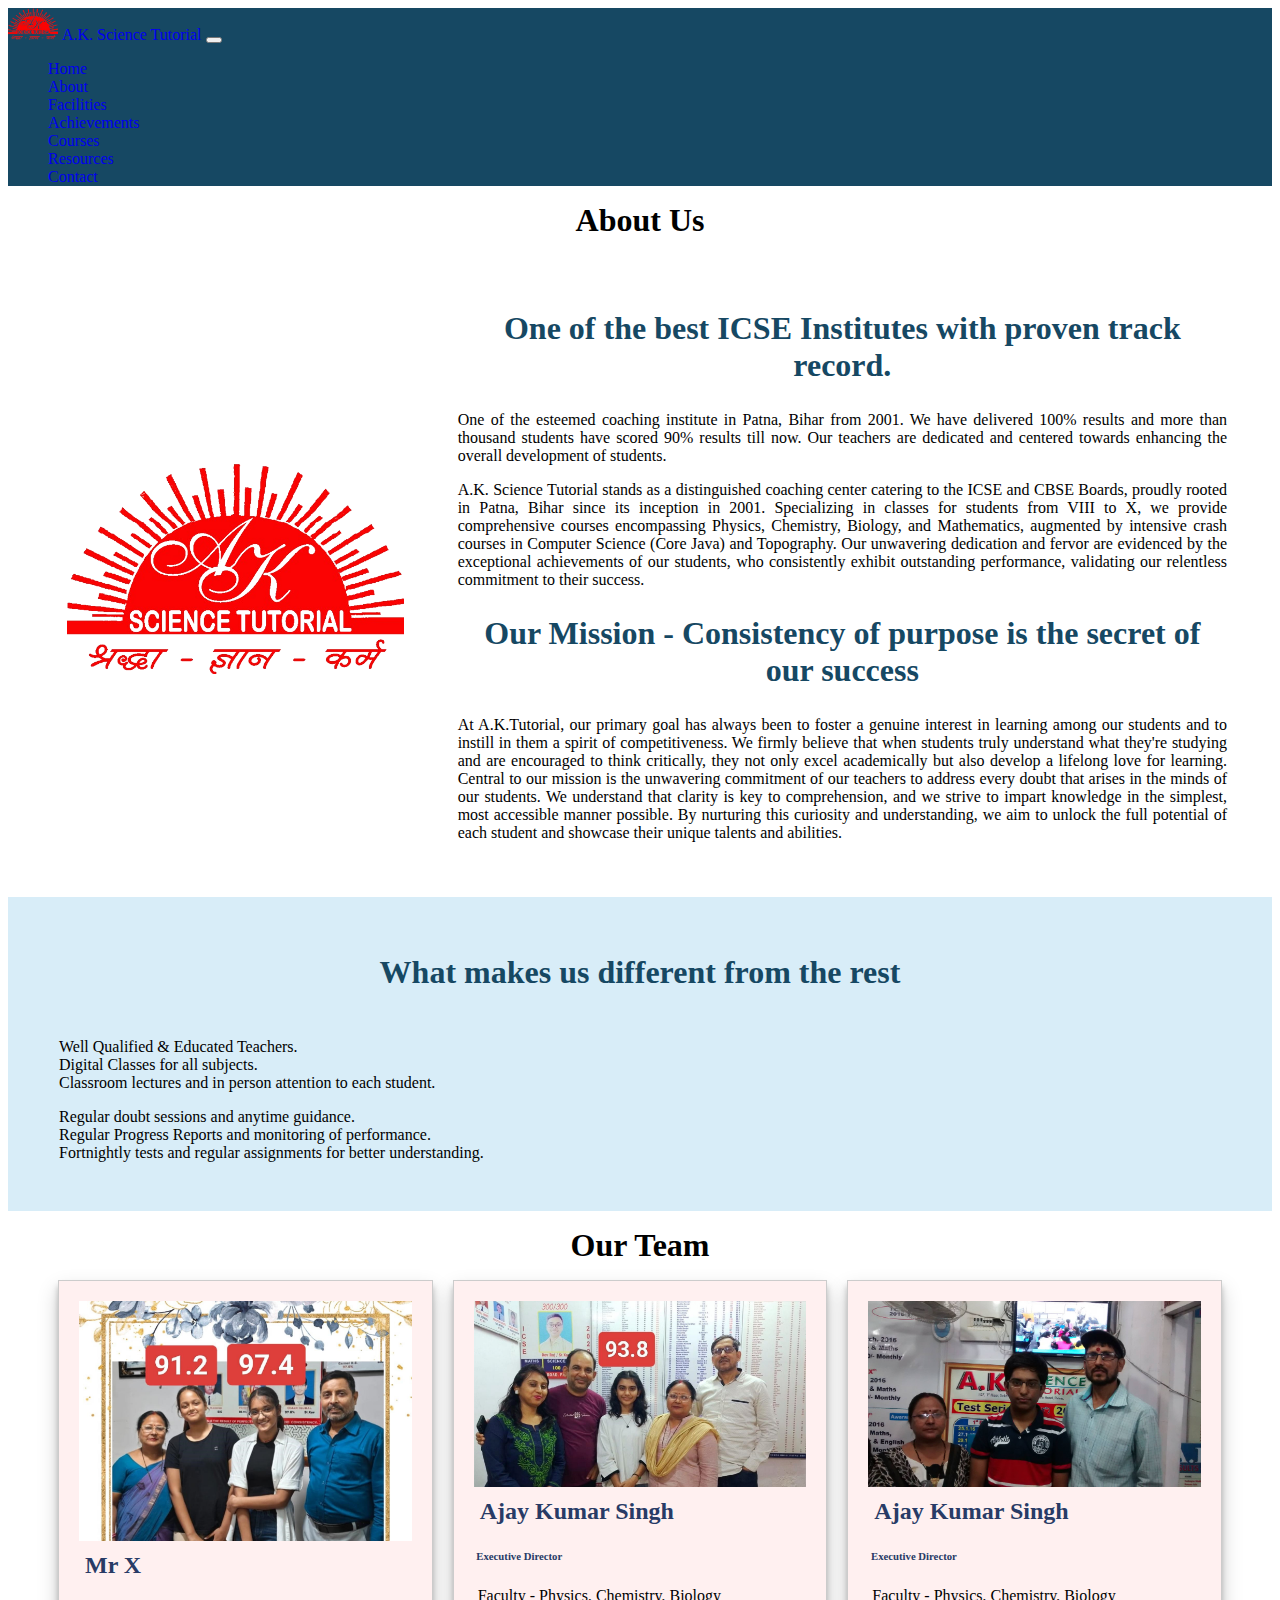
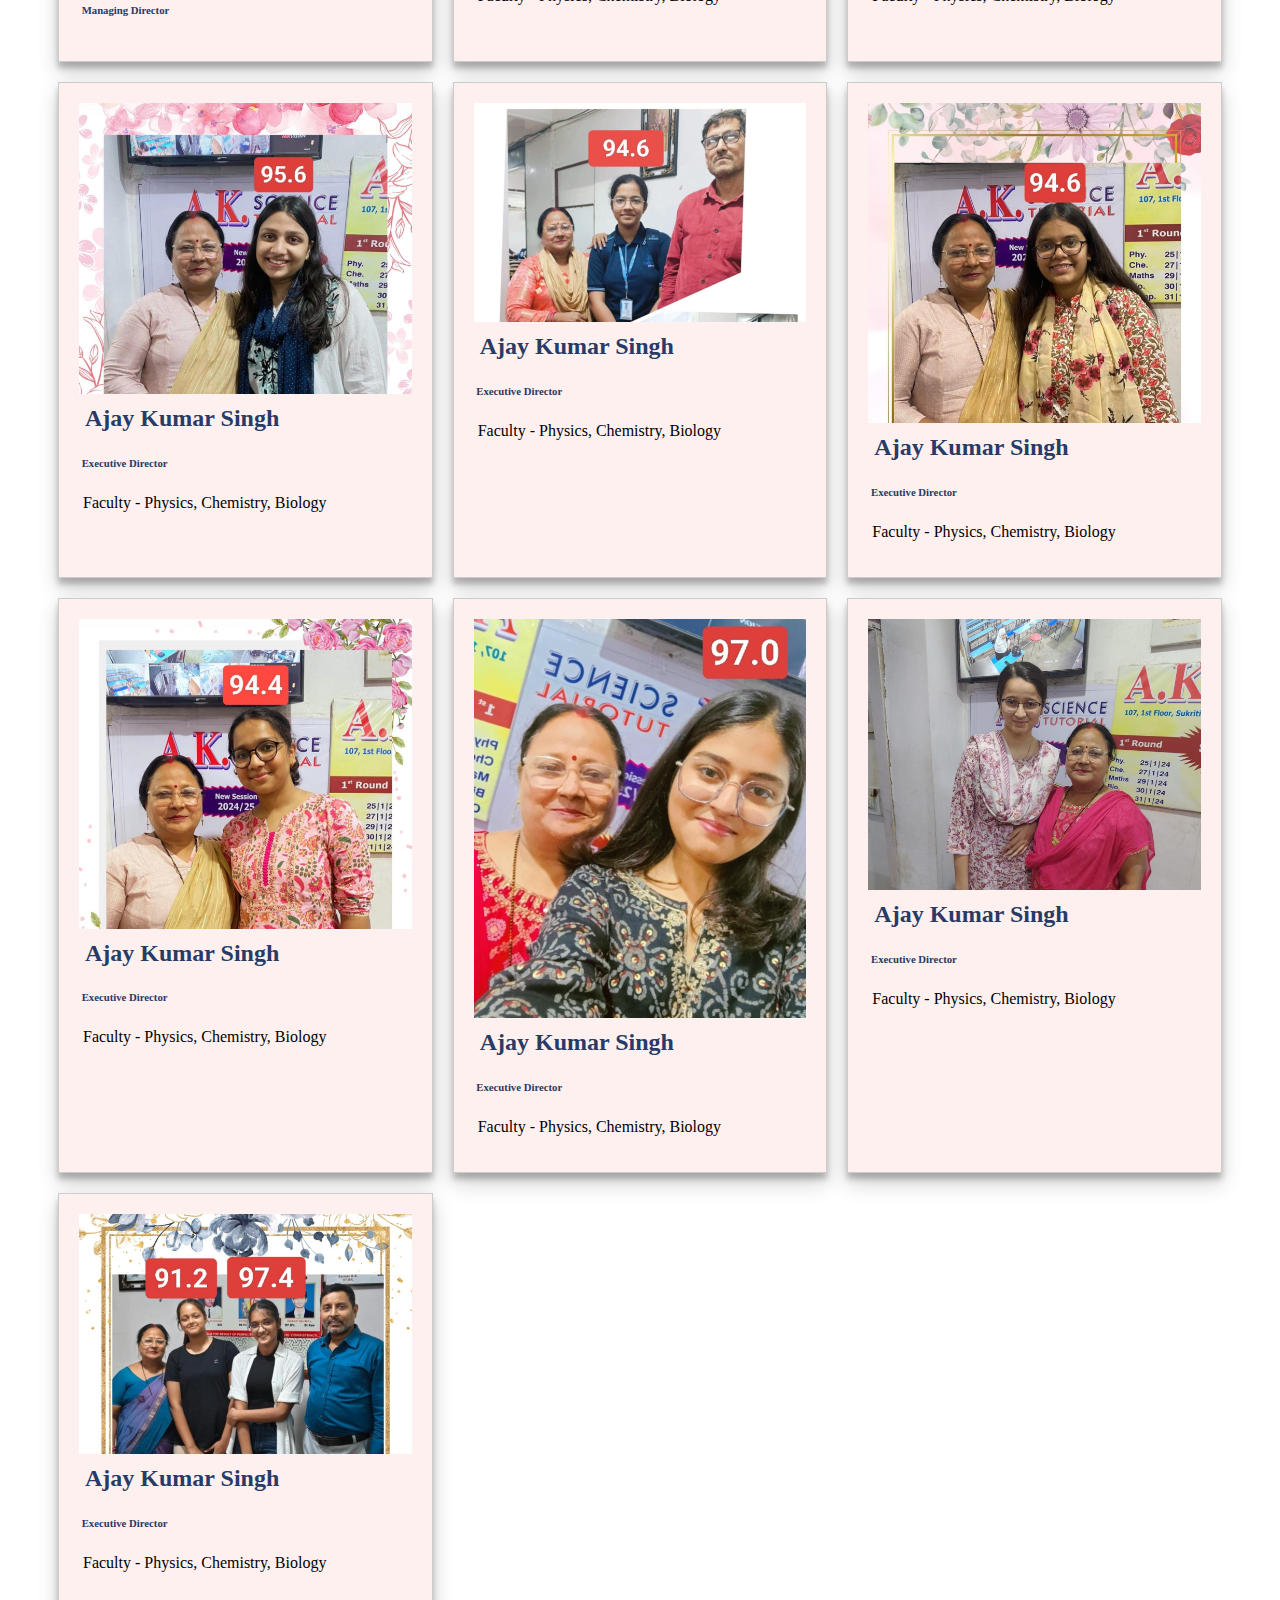
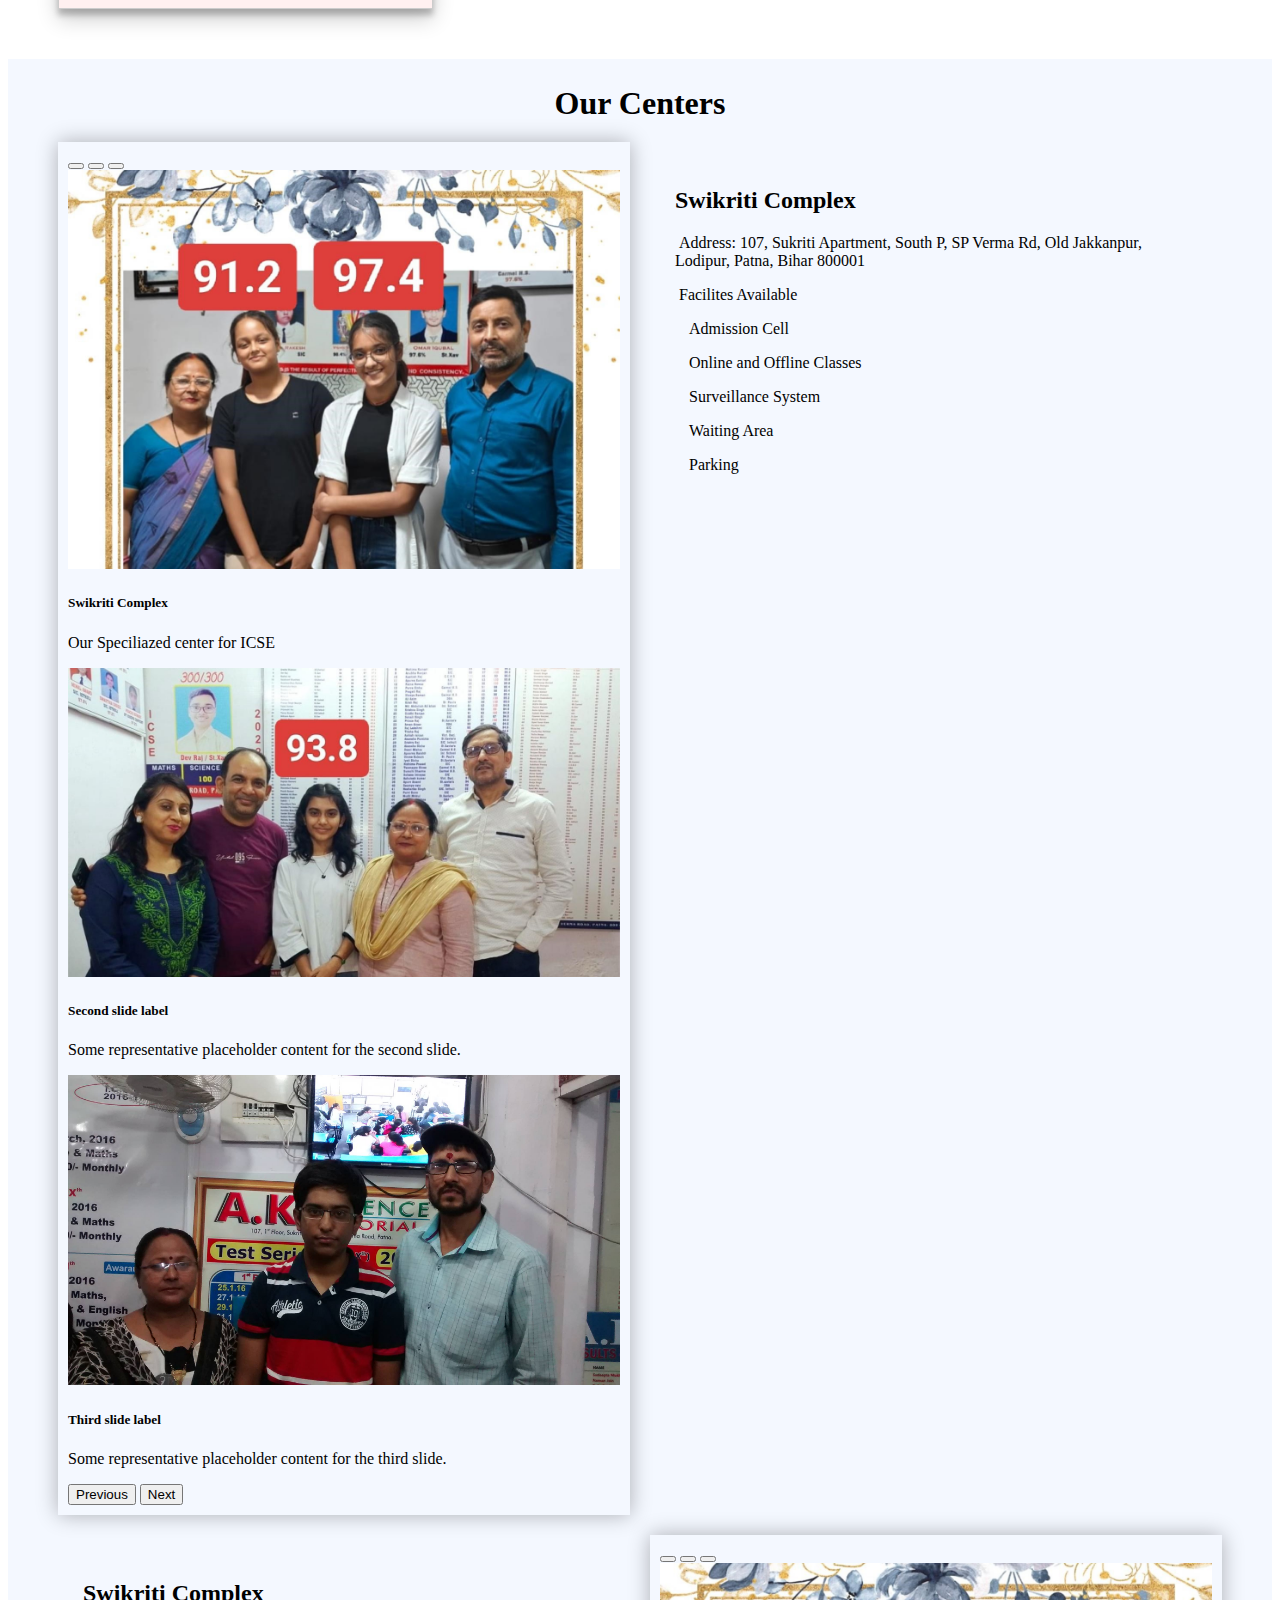
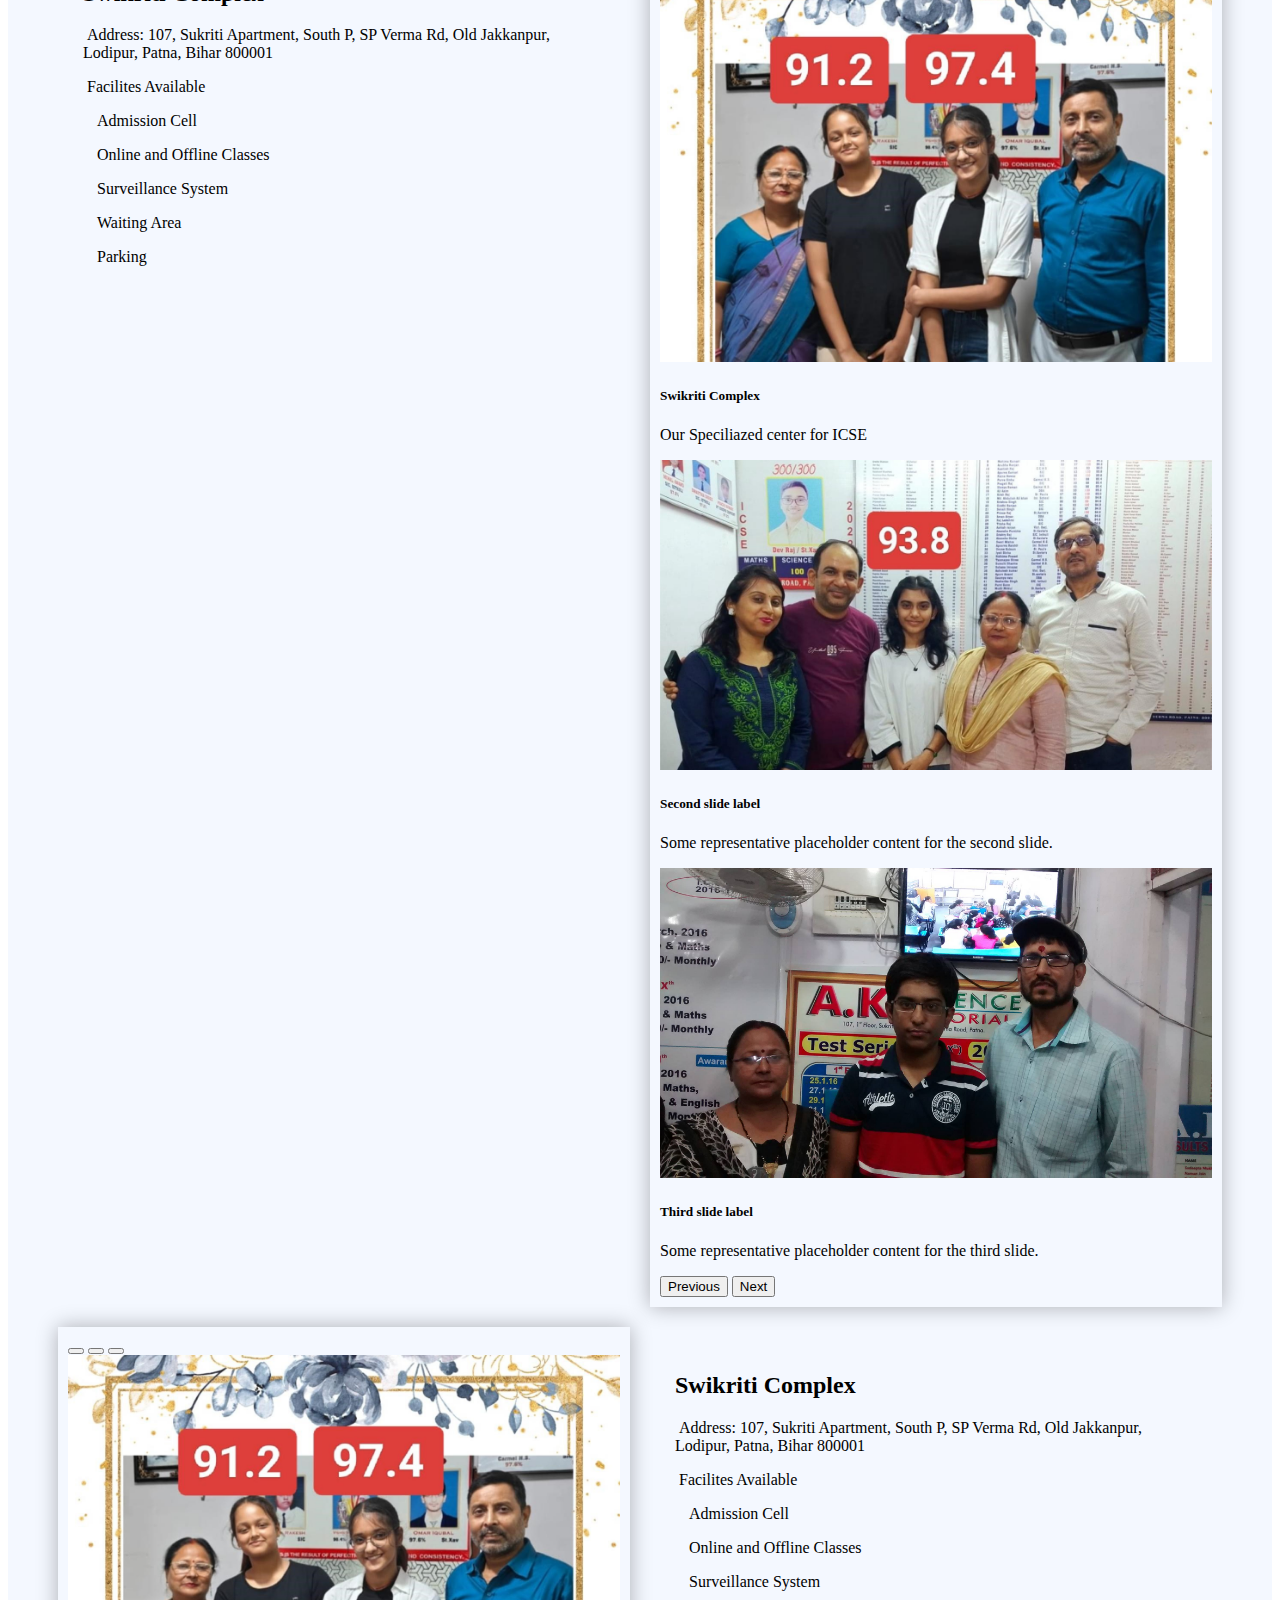
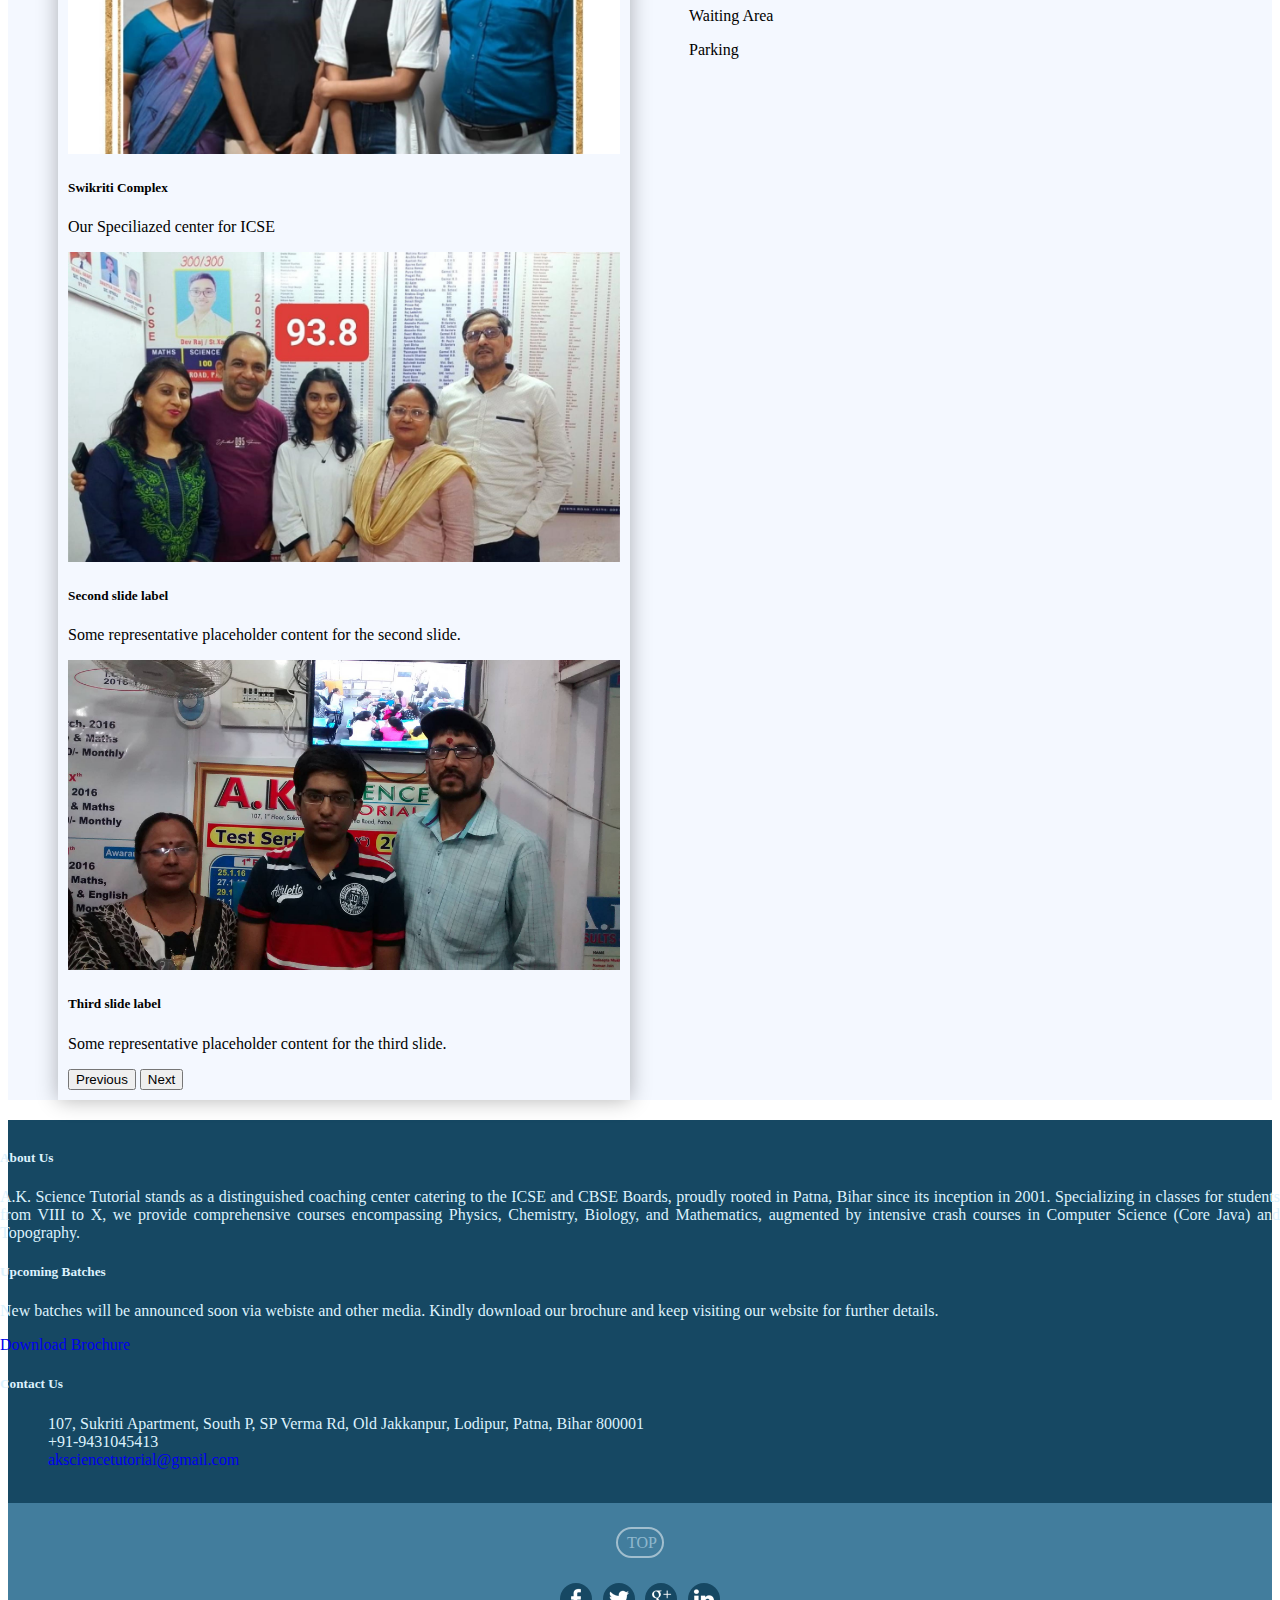
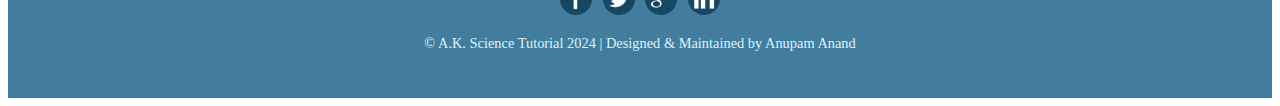
==== about.html @ b119d749 "Add files via upload" ====
<!DOCTYPE html>
<html>
<head>
	<!--css-->
    <!-- Bootstrap CSS -->
    <link href="https://cdn.jsdelivr.net/npm/bootstrap@5.0.2/dist/css/bootstrap.min.css" rel="stylesheet" integrity="sha384-EVSTQN3/azprG1Anm3QDgpJLIm9Nao0Yz1ztcQTwFspd3yD65VohhpuuCOmLASjC" crossorigin="anonymous">
    <link href="styles.css" rel="stylesheet" type="text/css" media="all" />
    <!--css-->

	<link rel="stylesheet" href="https://cdnjs.cloudflare.com/ajax/libs/font-awesome/6.5.2/css/all.min.css" integrity="sha512-SnH5WK+bZxgPHs44uWIX+LLJAJ9/2PkPKZ5QiAj6Ta86w+fsb2TkcmfRyVX3pBnMFcV7oQPJkl9QevSCWr3W6A==" crossorigin="anonymous" referrerpolicy="no-referrer" />

    <!--googlefonts-->
    <link href="https://fonts.googleapis.com/css?family=Montserrat|Raleway" rel="stylesheet"/>
    <!--googlefonts-->

    <script src="jquery.min.js"></script>

</head>
<body>

	<!--Navbar-->
	<nav class="navbar navbar-expand-xl navbar-dark bg-custom">
        <div class="container">
            <a class="navbar-brand fs-2 fw-bold" href="#"><span><img src="images/bg-ak.png" width="50" height="60"/>&nbsp;</span>A.K. Science Tutorial</a>
            <button class="navbar-toggler" type="button" data-bs-toggle="collapse" data-bs-target="#navbarDark" aria-controls="navbarDark" aria-expanded="false" aria-label="Toggle navigation">
            <span class="navbar-toggler-icon"></span>
            </button>
            <div class="collapse navbar-collapse show" id="navbarDark">
            <ul class="navbar-nav me-auto mb-2 mb-xl-0 fs-5 ms-auto p-2 text-center">
                <li class="nav-item me-3">
                <a class="nav-link" aria-current="page" href="#">Home</a>
                </li>
                <li class="nav-item me-3">
                <a class="nav-link active" href="about.html">About</a>
                </li>
                <li class="nav-item me-3">
                <a class="nav-link" href="facilities.html">Facilities</a>
                </li>
                <li class="nav-item me-3">
                <a class="nav-link" href="achievements.html">Achievements</a>
                </li>
                <li class="nav-item me-3">
                <a class="nav-link" href="courses.html">Courses</a>
                </li>
                <li class="nav-item me-3">
                <a class="nav-link" href="resources.html">Resources</a>
                </li>
                <li class="nav-item me-3">
                <a class="nav-link" href="contact.html">Contact</a>
                </li>
            </ul>
            </div>
        </div>
    </nav>
<!--Navbar-->

<!-- About Us page -->

<!-- Page Title -->

<h1 class="page-title">About Us</h1>
<div class="container">
    <div class="about-container">
        <div class="image-carousel">
            <!-- Image carousel content goes here -->
            <img class="carousel-img" src="images/bg-ak.png" alt="Carousel Image">
        </div>
        <div class="about-content">
            <!-- Content goes here -->
            <center><h2 class="about-content-head">One of the best ICSE Institutes with proven track record.</h2></center>
            <justify><p class="text-intent">One of the esteemed coaching institute in Patna, Bihar from 2001. We have delivered 100% results and more than thousand students have scored 90% results till now. Our teachers are dedicated and centered towards enhancing the overall development of students.</p></justify>
            <justify><p class="text-intent">A.K. Science Tutorial stands as a distinguished coaching center catering to the ICSE and CBSE Boards, proudly rooted in Patna, Bihar since its inception in 2001. Specializing in classes for students from VIII to X, we provide comprehensive courses encompassing Physics, Chemistry, Biology, and Mathematics, augmented by intensive crash courses in Computer Science (Core Java) and Topography. Our unwavering dedication and fervor are evidenced by the exceptional achievements of our students, who consistently exhibit outstanding performance, validating our relentless commitment to their success.</p></justify>
            <center><h2 class="about-content-head">Our Mission - Consistency of purpose is the secret of our success</h2></center>
            <justify><p class="text-intent">At A.K.Tutorial, our primary goal has always been to foster a genuine interest in learning among our students and to instill in them a spirit of competitiveness. We firmly believe that when students truly understand what they're studying and are encouraged to think critically, they not only excel academically but also develop a lifelong love for learning. Central to our mission is the unwavering commitment of our teachers to address every doubt that arises in the minds of our students. We understand that clarity is key to comprehension, and we strive to impart knowledge in the simplest, most accessible manner possible. By nurturing this curiosity and understanding, we aim to unlock the full potential of each student and showcase their unique talents and abilities.</p></justify>
        </div>
    </div>
	<div class="clearfix"></div>
</div>

<div class="about-grids">
    <div class="about-grid"><h4 align="center">What makes us different from the rest</h4></div>
    <div class="row">
        <div class="col-md-6 about-grid"> 
			<ul class="grid-part">
				<li><i class="fa-solid fa-thumbs-up"></i> &nbsp;Well Qualified & Educated Teachers.</li>
				<li><i class="fa-solid fa-thumbs-up"></i> &nbsp;Digital Classes for all subjects.</li>
				<li><i class="fa-solid fa-thumbs-up"></i> &nbsp;Classroom lectures and in person attention to each student.</li>
			</ul>
		</div>
        <div class="col-md-6 about-grid">
			<ul class="grid-part">
                <li><i class="fa-solid fa-thumbs-up"></i> &nbsp;Regular doubt sessions and anytime guidance.</li>
                <li><i class="fa-solid fa-thumbs-up"></i> &nbsp;Regular Progress Reports and monitoring of performance.</li>
                <li><i class="fa-solid fa-thumbs-up"></i> &nbsp;Fortnightly tests and regular assignments for better understanding.</li>
		    </ul>
		</div>
    </div>
</div>

<!-- Faculties -->
<div class="faculty-section">
<h1 class="page-title">Our Team</h1>
<div class="fac-grid-container">
    <div class="fac-grid-item">
        <img class="fac-img" src="images/img1.jpeg" alt="Image 1">
        <h2> <i class="fa-solid fa-user"></i> &nbsp;Mr X</h2>
        <h6><i class="fa-regular fa-pen-to-square"></i> &nbsp;Managing Director</h6>
    </div>
    <div class="fac-grid-item">
        <img class="fac-img" src="images//img2.jpeg" alt="Image 2">
        <h2><i class="fa-solid fa-user"></i> &nbsp;Ajay Kumar Singh</h2>
        <h6><i class="fa-regular fa-pen-to-square"></i> &nbsp;Executive Director</h6>
        <p><i class="fa-solid fa-pen-nib"></i> &nbsp;Faculty - Physics, Chemistry, Biology</p>
    </div>
    <div class="fac-grid-item">
        <img class="fac-img" src="images//img3.jpg" alt="Image 2">
        <h2><i class="fa-solid fa-user"></i> &nbsp;Ajay Kumar Singh</h2>
        <h6><i class="fa-regular fa-pen-to-square"></i> &nbsp;Executive Director</h6>
        <p><i class="fa-solid fa-pen-nib"></i> &nbsp;Faculty - Physics, Chemistry, Biology</p>
    </div>
    <div class="fac-grid-item">
        <img class="fac-img" src="images//img4.jpeg" alt="Image 2">
        <h2><i class="fa-solid fa-user"></i> &nbsp;Ajay Kumar Singh</h2>
        <h6><i class="fa-regular fa-pen-to-square"></i> &nbsp;Executive Director</h6>
        <p><i class="fa-solid fa-pen-nib"></i> &nbsp;Faculty - Physics, Chemistry, Biology</p>
    </div>
    <div class="fac-grid-item">
        <img class="fac-img" src="images//img5.jpeg" alt="Image 2">
        <h2><i class="fa-solid fa-user"></i> &nbsp;Ajay Kumar Singh</h2>
        <h6><i class="fa-regular fa-pen-to-square"></i> &nbsp;Executive Director</h6>
        <p><i class="fa-solid fa-pen-nib"></i> &nbsp;Faculty - Physics, Chemistry, Biology</p>
    </div>
    <div class="fac-grid-item">
        <img class="fac-img" src="images//img6.jpeg" alt="Image 2">
        <h2><i class="fa-solid fa-user"></i> &nbsp;Ajay Kumar Singh</h2>
        <h6><i class="fa-regular fa-pen-to-square"></i> &nbsp;Executive Director</h6>
        <p><i class="fa-solid fa-pen-nib"></i> &nbsp;Faculty - Physics, Chemistry, Biology</p>
    </div>
    <div class="fac-grid-item">
        <img class="fac-img" src="images//img7.jpeg" alt="Image 2">
        <h2><i class="fa-solid fa-user"></i> &nbsp;Ajay Kumar Singh</h2>
        <h6><i class="fa-regular fa-pen-to-square"></i> &nbsp;Executive Director</h6>
        <p><i class="fa-solid fa-pen-nib"></i> &nbsp;Faculty - Physics, Chemistry, Biology</p>
    </div>
    <div class="fac-grid-item">
        <img class="fac-img" src="images//img8.jpeg" alt="Image 2">
        <h2><i class="fa-solid fa-user"></i> &nbsp;Ajay Kumar Singh</h2>
        <h6><i class="fa-regular fa-pen-to-square"></i> &nbsp;Executive Director</h6>
        <p><i class="fa-solid fa-pen-nib"></i> &nbsp;Faculty - Physics, Chemistry, Biology</p>
    </div>
    <div class="fac-grid-item">
        <img class="fac-img" src="images//img9.jpeg" alt="Image 2">
        <h2><i class="fa-solid fa-user"></i> &nbsp;Ajay Kumar Singh</h2>
        <h6><i class="fa-regular fa-pen-to-square"></i> &nbsp;Executive Director</h6>
        <p><i class="fa-solid fa-pen-nib"></i> &nbsp;Faculty - Physics, Chemistry, Biology</p>
    </div>
    <div class="fac-grid-item">
        <img class="fac-img" src="images//img1.jpeg" alt="Image 2">
        <h2><i class="fa-solid fa-user"></i> &nbsp;Ajay Kumar Singh</h2>
        <h6><i class="fa-regular fa-pen-to-square"></i> &nbsp;Executive Director</h6>
        <p><i class="fa-solid fa-pen-nib"></i> &nbsp;Faculty - Physics, Chemistry, Biology</p>
    </div>
</div>
</div>

<!-- Centers -->

<div class="centers-section">
    <h1 class="page-title">Our Centers</h1>
    <div class="centers-grid-container">
        <div class="left-side">
            <div id="carouselExampleCaptions" class="carousel slide" data-bs-ride="carousel">
                <div class="carousel-indicators">
                    <button type="button" data-bs-target="#carouselExampleCaptions" data-bs-slide-to="0" class="active" aria-current="true" aria-label="Slide 1"></button>
                    <button type="button" data-bs-target="#carouselExampleCaptions" data-bs-slide-to="1" aria-label="Slide 2"></button>
                    <button type="button" data-bs-target="#carouselExampleCaptions" data-bs-slide-to="2" aria-label="Slide 3"></button>
                </div>
                <div class="carousel-inner">
                    <div class="carousel-item active">
                    <img src="images/img1.jpeg" class="d-block w-100" alt="...">
                    <div class="carousel-caption d-none d-md-block">
                        <h5>Swikriti Complex</h5>
                        <p>Our Speciliazed center for ICSE</p>
                    </div>
                    </div>
                    <div class="carousel-item">
                    <img src="images/img2.jpeg" class="d-block w-100" alt="...">
                    <div class="carousel-caption d-none d-md-block">
                        <h5>Second slide label</h5>
                        <p>Some representative placeholder content for the second slide.</p>
                    </div>
                    </div>
                    <div class="carousel-item">
                    <img src="images/img3.jpg" class="d-block w-100" alt="...">
                    <div class="carousel-caption d-none d-md-block">
                        <h5>Third slide label</h5>
                        <p>Some representative placeholder content for the third slide.</p>
                    </div>
                    </div>
                </div>
                <button class="carousel-control-prev" type="button" data-bs-target="#carouselExampleCaptions" data-bs-slide="prev">
                    <span class="carousel-control-prev-icon" aria-hidden="true"></span>
                    <span class="visually-hidden">Previous</span>
                </button>
                <button class="carousel-control-next" type="button" data-bs-target="#carouselExampleCaptions" data-bs-slide="next">
                    <span class="carousel-control-next-icon" aria-hidden="true"></span>
                    <span class="visually-hidden">Next</span>
                </button>
                </div>
        </div>
        <div class="right-side">
            <!-- Text content goes here -->
            <h2>Swikriti Complex</h2>
            <p><i class="fa-solid fa-address-book"></i> &nbsp;Address: 107, Sukriti Apartment, South P, SP Verma Rd, Old Jakkanpur, Lodipur, Patna, Bihar 800001</p>
            <p><i class="fa-solid fa-list"></i> &nbsp;Facilites Available</p>
            <div class="center-fac">
                <p> <i class="fa-solid fa-plus"></i> &nbsp;Admission Cell</p>
                <p> <i class="fa-solid fa-plus"></i> &nbsp;Online and Offline Classes</p>
                <p> <i class="fa-solid fa-plus"></i> &nbsp;Surveillance System</p>
                <p> <i class="fa-solid fa-plus"></i> &nbsp;Waiting Area</p>
                <p> <i class="fa-solid fa-plus"></i> &nbsp;Parking</p>
            </div>
        </div>
    </div>

    <div class="centers-grid-container">
        
        <div class="right-side">
            <!-- Text content goes here -->
            <h2>Swikriti Complex</h2>
            <p><i class="fa-solid fa-address-book"></i> &nbsp;Address: 107, Sukriti Apartment, South P, SP Verma Rd, Old Jakkanpur, Lodipur, Patna, Bihar 800001</p>
            <p><i class="fa-solid fa-list"></i> &nbsp;Facilites Available</p>
            <div class="center-fac">
                <p> <i class="fa-solid fa-plus"></i> &nbsp;Admission Cell</p>
                <p> <i class="fa-solid fa-plus"></i> &nbsp;Online and Offline Classes</p>
                <p> <i class="fa-solid fa-plus"></i> &nbsp;Surveillance System</p>
                <p> <i class="fa-solid fa-plus"></i> &nbsp;Waiting Area</p>
                <p> <i class="fa-solid fa-plus"></i> &nbsp;Parking</p>
            </div>
        </div>
        <div class="left-side">
            <div id="carouselExampleCaptions" class="carousel slide" data-bs-ride="carousel">
                <div class="carousel-indicators">
                    <button type="button" data-bs-target="#carouselExampleCaptions" data-bs-slide-to="0" class="active" aria-current="true" aria-label="Slide 1"></button>
                    <button type="button" data-bs-target="#carouselExampleCaptions" data-bs-slide-to="1" aria-label="Slide 2"></button>
                    <button type="button" data-bs-target="#carouselExampleCaptions" data-bs-slide-to="2" aria-label="Slide 3"></button>
                </div>
                <div class="carousel-inner">
                    <div class="carousel-item active">
                    <img src="images/img1.jpeg" class="d-block w-100" alt="...">
                    <div class="carousel-caption d-none d-md-block">
                        <h5>Swikriti Complex</h5>
                        <p>Our Speciliazed center for ICSE</p>
                    </div>
                    </div>
                    <div class="carousel-item">
                    <img src="images/img2.jpeg" class="d-block w-100" alt="...">
                    <div class="carousel-caption d-none d-md-block">
                        <h5>Second slide label</h5>
                        <p>Some representative placeholder content for the second slide.</p>
                    </div>
                    </div>
                    <div class="carousel-item">
                    <img src="images/img3.jpg" class="d-block w-100" alt="...">
                    <div class="carousel-caption d-none d-md-block">
                        <h5>Third slide label</h5>
                        <p>Some representative placeholder content for the third slide.</p>
                    </div>
                    </div>
                </div>
                <button class="carousel-control-prev" type="button" data-bs-target="#carouselExampleCaptions" data-bs-slide="prev">
                    <span class="carousel-control-prev-icon" aria-hidden="true"></span>
                    <span class="visually-hidden">Previous</span>
                </button>
                <button class="carousel-control-next" type="button" data-bs-target="#carouselExampleCaptions" data-bs-slide="next">
                    <span class="carousel-control-next-icon" aria-hidden="true"></span>
                    <span class="visually-hidden">Next</span>
                </button>
                </div>
        </div>
        
    </div>

    <div class="centers-grid-container">
        <div class="left-side">
            <div id="carouselExampleCaptions" class="carousel slide" data-bs-ride="carousel">
                <div class="carousel-indicators">
                    <button type="button" data-bs-target="#carouselExampleCaptions" data-bs-slide-to="0" class="active" aria-current="true" aria-label="Slide 1"></button>
                    <button type="button" data-bs-target="#carouselExampleCaptions" data-bs-slide-to="1" aria-label="Slide 2"></button>
                    <button type="button" data-bs-target="#carouselExampleCaptions" data-bs-slide-to="2" aria-label="Slide 3"></button>
                </div>
                <div class="carousel-inner">
                    <div class="carousel-item active">
                    <img src="images/img1.jpeg" class="d-block w-100" alt="...">
                    <div class="carousel-caption d-none d-md-block">
                        <h5>Swikriti Complex</h5>
                        <p>Our Speciliazed center for ICSE</p>
                    </div>
                    </div>
                    <div class="carousel-item">
                    <img src="images/img2.jpeg" class="d-block w-100" alt="...">
                    <div class="carousel-caption d-none d-md-block">
                        <h5>Second slide label</h5>
                        <p>Some representative placeholder content for the second slide.</p>
                    </div>
                    </div>
                    <div class="carousel-item">
                    <img src="images/img3.jpg" class="d-block w-100" alt="...">
                    <div class="carousel-caption d-none d-md-block">
                        <h5>Third slide label</h5>
                        <p>Some representative placeholder content for the third slide.</p>
                    </div>
                    </div>
                </div>
                <button class="carousel-control-prev" type="button" data-bs-target="#carouselExampleCaptions" data-bs-slide="prev">
                    <span class="carousel-control-prev-icon" aria-hidden="true"></span>
                    <span class="visually-hidden">Previous</span>
                </button>
                <button class="carousel-control-next" type="button" data-bs-target="#carouselExampleCaptions" data-bs-slide="next">
                    <span class="carousel-control-next-icon" aria-hidden="true"></span>
                    <span class="visually-hidden">Next</span>
                </button>
                </div>
        </div>
        <div class="right-side">
            <!-- Text content goes here -->
            <h2>Swikriti Complex</h2>
            <p><i class="fa-solid fa-address-book"></i> &nbsp;Address: 107, Sukriti Apartment, South P, SP Verma Rd, Old Jakkanpur, Lodipur, Patna, Bihar 800001</p>
            <p><i class="fa-solid fa-list"></i> &nbsp;Facilites Available</p>
            <div class="center-fac">
                <p> <i class="fa-solid fa-plus"></i> &nbsp;Admission Cell</p>
                <p> <i class="fa-solid fa-plus"></i> &nbsp;Online and Offline Classes</p>
                <p> <i class="fa-solid fa-plus"></i> &nbsp;Surveillance System</p>
                <p> <i class="fa-solid fa-plus"></i> &nbsp;Waiting Area</p>
                <p> <i class="fa-solid fa-plus"></i> &nbsp;Parking</p>
            </div>
        </div>
    </div>
</div>






 <!-- Footer -->
    <footer class="bg-body-tertiary text-center text-lg-start text-white bg-custom">
        <!-- Grid container -->
        <div class="footer-section">
            <div class="container p-4">
                <!--Grid row-->
                <div class="row">
                    <!--Grid column-->
                    <div class="col-lg-4 col-md-4 mb-4 mb-md-0">
                        <h5 class="text-uppercase">About Us</h5>
                        <p align="justify"><span>A.K. Science Tutorial stands as a distinguished coaching center
                                catering to the ICSE and CBSE Boards, proudly rooted in Patna, Bihar since its inception
                                in 2001. Specializing in classes for students from VIII to X, we provide comprehensive
                                courses encompassing Physics, Chemistry, Biology, and Mathematics, augmented by
                                intensive crash courses in Computer Science (Core Java) and Topography. </span></p>
                    </div>

                    <div class="col-lg-4 col-md-4 mb-4 mb-md-0">
                        <h5 class="text-uppercase">Upcoming Batches</h5>
                        <p align="justify">New batches will be announced soon via webiste and other media. Kindly
                            download our brochure and keep visiting our website for further details. </p>
                        <a href="#">Download Brochure</a>
                    </div>

                    <div class="col-lg-4 col-md-4 mb-4 mb-md-0">
                        <h5 class="text-uppercase">Contact Us</h5>
                        <ul align="left">
                            <li align="left"><i class="fa-solid fa-address-book"></i> &nbsp; 107, Sukriti Apartment,
                                South P, SP Verma Rd, Old Jakkanpur, Lodipur, Patna, Bihar 800001</li>
                            <li align="left"><i class="fa-solid fa-phone"></i> &nbsp; +91-9431045413</li>
                            <li align="left"><i class="fa-solid fa-envelope"></i> &nbsp; <a href="#">
                                    aksciencetutorial@gmail.com</a></li>
                        </ul>
                    </div>
                    <!--Grid column-->
                </div>
                <!--Grid row-->
            </div>
        </div>
        <!-- Grid container -->

        <!-- Copyright -->
        <div class="copy-section">
            <div class="">
                <div class="iconup"><a href="#top"><i class="fa-solid fa-chevron-up"></i> &nbsp;TOP</a></div>
                <div class="social-icons">
                    <a href="https://www.facebook.com" target='_blank'><i class="icon1"></i></a>
                    <a href="https://twitter.com" target="_blank"><i class="icon2"></i></a>
                    <a href="https://plus.google.com" target="_blank"><i class="icon3"></i></a>
                    <a href="https://www.linkedin.com" target="_blank"><i class="icon4"></i></a>
                </div>
                <div class="copy">
                    <p>&copy; A.K. Science Tutorial 2024 | Designed & Maintained by Anupam Anand</a></p>
                </div>
            </div>
        </div>
        <!-- Copyright -->
    </footer>
    <!-- Footer -->

    <script src="https://cdn.jsdelivr.net/npm/bootstrap@5.0.2/dist/js/bootstrap.bundle.min.js"
        integrity="sha384-MrcW6ZMFYlzcLA8Nl+NtUVF0sA7MsXsP1UyJoMp4YLEuNSfAP+JcXn/tWtIaxVXM"
        crossorigin="anonymous"></script>
</body>
</html>
---- styles.css ----
.body{
    font-family: 'Montserrat', 'sans-serif'
}

.bg-custom{
    background-color: #164863 !important;
}

.contact-info ul li a {
    font-size: 1em;
    color: #777;
}

.page-title{
    margin: 0.5em;
    text-align: center;
}

.contact-info{
    padding: 10px 10px;
}

 h4.page-title
{
     font-size: 3.2em;
 }

 .contact-row{
    background-color: #9BBEC8;
    border-radius: 5px;
    color:#5e5555;
 }

li{
list-style-type:none;
}

a{
    text-decoration: none;
    cursor: pointer;
}

.footer-section{
    color:#DDF2FD;
}

.social-icons {
    margin-bottom: 1em;
}

.social-icons a i {
    width: 32px;
    height: 32px;
    background: #164863 url(../images/img-sprite.png) no-repeat 0px 0px;
    display: inline-block;
    margin: 0 0.2em;
    transition: 0.5s all;
    -webkit-transition: 0.5s all;
    -moz-transition: 0.5s all;
    -o-transition: 0.5s all;
    -ms-transition: 0.5s all;
    border-radius: 20px;
}

.social-icons i.icon1:hover {
    background: #ee6e73 url(../images/img-sprite.png) no-repeat 0px 0px;
    transform: rotateY(360deg);
}

.social-icons i.icon1 {
    background-position: 0px 0px;
}

.social-icons i.icon2 {
    background-position: -32px 0px;
}

.social-icons i.icon2:hover {
    background: #ee6e73 url(../images/img-sprite.png) no-repeat -32px 0px;
    transform: rotateY(360deg);
}

.social-icons i.icon3 {
    background-position: -64px 0px;
}

.social-icons i.icon3:hover {
    background: #ee6e73 url(../images/img-sprite.png) no-repeat -64px 0px;
    transform: rotateY(360deg);
}

.social-icons i.icon4 {
    background-position: -96px 0px;
}

.social-icons i.icon4:hover {
    background: #ee6e73 url(../images/img-sprite.png) no-repeat -96px 0px;
    transform: rotateY(360deg);
}

.iconup {
    text-align: center;
}

.iconup a {
    width: 50px;
    height: 50px;
    padding: 5px;
    font-size: 1em;
    border: 2px solid #fff;
    line-height: 80px;
    border-radius: 50px;
    color: #fff;
    opacity: 0.5;
}

.iconup a:hover {
    color: #fff;
    opacity: 1.0;
}

.iconup i:hover {
    color: #283B66;
}
 

.copy-section {
    padding: 0 0 2em 0;
    background: #427D9D;
    text-align: center;
}

.copy-section p {
    font-size: 0.9em;
    color: #DDF2FD;
    font-weight: normal;
}

.copy-section a {
    font-size: 1em;
    color: #DDF2FD;
    font-weight: 400;
    text-transform: capitalize;
    text-decoration: none;
}

.copy-section a:hover {
    color: #ee6e73;
}

/* Resources Page Styles */

/* Style the buttons */
.resbtn {
    border: none;
    outline: none;
    padding: 12px 16px;
    background-color: white;
    cursor: pointer;
    border-radius: 5px;
}

.resbtn:hover {
    background-color: #ddd;
}

.resbtnactive {
    background-color: #666;
    color: white;
}

.row {
    margin: 10px -16px;
}

/* Add padding BETWEEN each column */
.row,
.row>.notes-column {
    padding: 8px;
}

/* Create three equal columns that floats next to each other */
.notes-column {
    float: left;
    width: 33.33%;
    display: none;
    /* Hide all elements by default */
}

/* Extra small devices (phones, 600px and down) */
@media only screen and (max-width: 600px) {
    .notes-column {
            float: left;
            width: 50%;
            display: none;
            /* Hide all elements by default */
        }
}

/* Small devices (portrait tablets and large phones, 600px and up) */
@media only screen and (min-width: 600px) {
    .notes-column {
            float: left;
            width: 50%;
            display: none;
            /* Hide all elements by default */
        }
}

/* Medium devices (landscape tablets, 768px and up) */
@media only screen and (min-width: 768px) {
    .notes-column {
            float: left;
            width: 50%;
            display: none;
            /* Hide all elements by default */
        }
}

/* Large devices (laptops/desktops, 992px and up) */
@media only screen and (min-width: 992px) {
    .notes-column {
            float: left;
            width: 25%;
            display: none;
            /* Hide all elements by default */
        }
}

/* Extra large devices (large laptops and desktops, 1200px and up) */
@media only screen and (min-width: 1200px) {
    .notes-column {
            float: left;
            width: 25%;
            display: none;
            /* Hide all elements by default */
        }
}

/* Clear floats after rows */
.row:after {
    content: "";
    display: table;
    clear: both;
}

.show {
    display: block;
}

/* Content */
.notes-content {
    background-color: #9BBEC8;
    padding: 10px;
    height: auto;
    border-radius: 5px;
    text-align: center;
}

.notes-content h4{
    color: black;
}

.notes-content p{
    text-align: justify;
    color: rgb(247, 237, 237);
}

.res-btn{
    padding: 5px;
    border-radius: 5px;
    background-color: #015d92;
    color: white;
}

.section-heading{
    margin-bottom: 0.75em;
}

div.scroll-container {
    background-color: #6697f3;
    overflow: auto;
    white-space: nowrap;
    padding: 5px;
    border-radius: 5px;
}

div.scroll-container img {
    padding: 10px;
}

/* .video-head {
    text-align: left;
    font-size: 2em;
    margin-bottom: 10px;
    color: #3B5998;
    font-weight: 600;
} */

.course-container{
    justify-content: center;
    align-items: center;
    width: 80%;
    margin-left: 3em;
    margin-right: 3em;
}

@media (min-width: 768px) {

    .course-container,
    .course-container-md,
    .course-container-sm {
        max-width: 720px;
    }
}

@media (min-width: 576px) {

    .course-container,
    .course-container-sm {
        max-width: 540px;
    }
}

.course-container
{
    width: 100%;
    padding-right: var(--bs-gutter-x, .75rem);
    padding-left: var(--bs-gutter-x, .75rem);
    margin-right: auto;
    margin-left: auto;
}

/* Large devices (laptops/desktops, 992px and up) */
@media only screen and (min-width: 992px) {
    .course-container {
        max-width: 900px;
        /* Hide all elements by default */
    }
}

/* Extra large devices (large laptops and desktops, 1200px and up) */
@media only screen and (min-width: 1200px) {
    .course-container {
        max-width: 1000px;
        /* Hide all elements by default */
    }
}

.accordion {
	background-color: #427D9D;
	border-radius: 3px;
	margin-bottom: 2px;
	color: white;
	cursor: pointer;
	padding: 10px;
	width: 100%;
	border: none;
	text-align: left;
	outline: none;
	font-size: 15px;
	transition: 0.4s;
  }
  
  .active-accordian, .accordion:hover {
	background-color: #9BBEC8;
	color: white;
  }

  .panel_accordian {
	padding: 0 5px;
	background-color: white;
	max-height: 0;
	overflow: hidden;
	transition: max-height 0.4s ease-out;
  }

  /* Acheivement Subsection */

  .diffSection {
	width: 100%;
	/*position: relative;*/
	justify-content: center;
	align-items: center;
}
.diffSection .content {
	margin: 5px;
	text-align: center;
	padding: 10px 70px;
	font-size: 1em;
    
}

/*PORTFOLIO*/
.extra {
	width: 100%;
}
.extra p {
	padding: 30px;
	padding-bottom: 90px;
	font-size: 30px;
	text-align: center;
	color: #164863;
	background-image: linear-gradient(rgba(0,0,0,0),rgba(0,0,0,0.7)),url("images/aklog.jpg");
	background-size: cover;
	background-attachment: fixed;
	font-family: cursive;
	z-index: -9;
}
.smbox {
	display: flex;
	flex-wrap: wrap;
	transform: translateY(-100px);
	justify-content: center;
}
.smbox span {
	margin: 1%;
	background: #fff;
	box-shadow: inset 0px 0px 25px rgba(0,0,0,0.2),
						0 0 40px rgba(0,0,0,0.3);
	border-radius: 10px;
	padding: 30px 50px;
	cursor: pointer;
}
.smbox span:hover {
	transform: scale(1.2);
	transition: .5s ease;
}
.smbox .data {
	font-size: 40px;
	color: #FA6146;	
}
.smbox .det {
	font-size: 20px;
	color: #164863;
	font-family: cursive;
}

/* Reviews Section */

.review {
	background: #F8F8F8;
	width: 100%;
}
.rev-container {
	padding: 10px 10%;
	display: flex;
	flex-wrap: wrap;
	justify-content: space-around;
}
.rev-container .rev-card {
	/*overflow: hidden;*/
	width: 550px;
	height: 240px;
	margin-bottom: 40px;
	background: #fff;
	display: flex;
	padding: 7px;
	box-shadow: 2px 2px 20px rgba(0,0,0,0.2);
    border-radius: 5px;
}
.rev-card:hover {
	box-shadow: 1px 1px 5px rgba(0,0,0,0.2);
}
.identity {
	display: flex;
	flex-wrap: wrap;
	justify-content: center;
	padding: 10px;
}
.identity img {
	width: 120px;
	height: 120px;
	transition-duration: .8s;
	border-radius: 50%;
}
.identity img:hover {
	transform: scale(2.2);
	border-radius: 0px;
	box-shadow: 0 0 20px rgba(0,0,0,0.3);
}
.identity p {
	width: 150px;
	font-weight: bold;
	color: #2E3D49;
	text-align: center;
}
.identity h6 {
	width: 150px;
	text-align: center;
}
.identity .rating img {
	width: 12px;
	height: 12px;
	margin-right: 5px;
}
.rev-cont {
	overflow: hidden;
}
.rev-cont #title {
	padding: 7px;
	color: #2E3D49;
	font-weight: bold;
}
.rev-cont #content {
	padding: 5px;
	font-size: .9em;
	color: #2E3D49;
	line-height: 20px;
	text-align: justify;
}

/* Facilities Page Style */
.facilites-content{
    width: 100%;
    padding-top: 30px;
    background-color: #5e5555;
}

.facilities-container {
    padding: 10px 10%;
    display: flex;
    flex-wrap: wrap;
    justify-content: space-around;
    
}

.facilities-container .facilities-card {
    /*overflow: hidden;*/
    width: 350px;
    height: auto;
    margin-bottom: 40px;
    background: #fff;
    /* For making two divs align vertically */
    display: flex;
    flex-direction: column;
    align-items: center;
    padding: 7px;
    box-shadow: 2px 2px 20px rgba(0, 0, 0, 0.2);
    border-radius: 5px;
}

.facilities-logo {
    /* display: flex;
    flex-wrap: wrap; */
    justify-content: center;
    padding: 15px;
}

.facilities-logo img{
    width: 250px;
    height: 200px;
}

.facilties-logo h6 {
    width: 150px;
    text-align: center;
}

.facilities-logo #title{
    padding: 7px;
    color: #2E3D49;
    font-weight: bold;
}

.facilities-logo #content {
    padding: 5px;
    font-size: .9em;
    color: #2E3D49;
    line-height: 20px;
    text-align: justify;
}

.facilities-cont #title {
    padding: 7px;
    color: #2E3D49;
    font-weight: bold;
}

.facilities-cont #content {
    padding: 5px;
    font-size: .9em;
    color: #2E3D49;
    line-height: 20px;
    text-align: center;
}

.icon {
    text-align: center;
}

.icon i {
    width: 80px;
    height: 80px;
    font-size: 2em;
    border: 4px double #ee6e73;
    line-height: 80px;
    border-radius: 50px;
    color: #164863;
}

.facilities-card:hover div.icon i {
    transform: rotateY(360deg);
    transition: .5s all;
    -webkit-transition: .5s all;
    -moz-transition: .5s all;
    -o-transition: .5s all;
    -ms-transition: .5s all;
}

.logo-img{
    transition-duration: .6s;
}

.logo-img:hover {
    transform: scale(1.2);
    border-radius: 0px;
    box-shadow: 0 0 20px rgba(0, 0, 0, 0.3);
}

/* About page style */

.about-container {
    display: flex;
    flex-wrap: wrap;
    /* Enable wrapping */
    margin: 25px 25px;
}

.image-carousel,
.about-content {
    /* flex: 1 1 50%; */
    /* Each div takes half the width initially */
    min-width: 0;
    /* Allow content to shrink beyond its minimum width */
    box-sizing: border-box;
    /* Include padding and border in width */
}

.image-carousel {
    flex: 1 1 33.33%;
    /* One-third of the width */
    /* background-color: #f0f0f0; */
    /* Placeholder color */
    display: flex;
    justify-content: center;
    /* Center content horizontally */
    align-items: center;
    padding:15px;
    /* margin-right: 30px; */
}

.about-content {
    flex: 2 1 66.66%;
    /* Two-thirds of the width */
    background-color: #ffffff;
    /* Placeholder color */
    padding: 40px;
}

.image-carousel img {
    max-width: 90%;
    /* Ensure image doesn't exceed container width */
    max-height: 90%;
    /* Ensure image doesn't exceed container height */
    display: block;
    /* Remove any default margins */
    margin: auto;
    /* Center the image within its container */
}

.about-content {
    background-color: #ffffff;
    /* Placeholder color */
    padding: 20px;
}

/* Media Query for small screens */
@media (max-width: 600px) {
    .about-container {
        flex-direction: column;
        /* Stack divs vertically */
    }

    .image-carousel,
    .about-content {
        flex: 1 1 100%;
        /* Each div takes full width */
    }
}

.text-intent{
    margin-bottom: 10px;
    text-align: justify;
    text-justify: inter-word;
    /* color: #164863; */
}

.about-content-head{
    color: #164863;
    font-size: 2em;
}

.about-grid h4 {
    font-size: 2em;
    color:#164863;
    margin-bottom: 0.7em;
}

.about-grid p {
    font-size: 1em;
    margin-top: 1em;
}

@media(max-width:1080px) {
    .about-grid h4{
        font-size: 1.8em;
    }
    .about-grid p{
        font-size: 0.965em;
    }
}

@media(max-width:991px) {
    .about-grid h4 {
            font-size: 1.7em;
        }
    
        .about-grid {
            float: left;
            width: 50%;
        }
}

@media(max-width:667px) {
    .about-grid h4 {
            font-size: 1.6em;
    }
    .about-grid {
            width: 100%;
    }
}

@media(max-width:640px) {
    .about-grid p{
        font-size: 0.96em;
    }
}

@media(max-width:384px) {
    .about-grid h4 {
            font-size: 1.5em;
        }
}

.fa-thumbs-up{
    color: #164863;
}

.about-grids{
background-color: #d8edf8;
padding: 15px;
margin-bottom: 15px;
}

.faculty-section{
    
}

.fac-grid-container {
    display: grid;
    grid-template-columns: repeat(auto-fit, minmax(300px, 1fr));
    /* Adjust column size */
    gap: 20px;
    margin-left: 50px;
    margin-right: 50px;
    margin-bottom: 50px;
    /* Gap between grid items */   
}

.fac-grid-item {
    border: 1px solid #ccc;
    /* Border for visualization */
    padding: 20px;
    box-shadow: rgba(0, 0, 0, 0.19) 0px 10px 20px, rgba(0, 0, 0, 0.23) 0px 6px 6px;
    background-color: #fff0f0;
}

img {
    max-width: 100%;
    height: auto;
}

/* Media Query for small screens */
@media (max-width: 600px) {
    .fac-grid-container {
        grid-template-columns: 1fr;
        /* One column for small screens */
    }
}

.fac-grid-item h2{
    color: 283B66;
    margin-top: 7px;
    font-size: 1.5em;
}

.fa-user{
    font-size: 0.7em;
}

.fac-grid-item h2, h6{
    color: #283B66;
}

.fac-img{
    transition-duration: .6s;
}

.fac-img:hover {
    transform: scale(1.2);
    border-radius: 0px;
    box-shadow: 0 0 20px rgba(0, 0, 0, 0.3);
}

.centers-grid-container {
    display: grid;
    grid-template-columns: 1fr 1fr;
    /* Two equal columns */
    gap: 20px;
    /* Gap between grid items */
    margin: 20px;
    /* height: 100%; */
}

.left-side {
    /* CSS for image slide column */
    /* background-color: #015d92; */
    padding: 10px;
    width: auto;
    height: auto;
    box-shadow: 0 0 20px rgba(0, 0, 0, 0.3);
}

.right-side {
    text-align: left;
    /* vertical-align: middle; */
    padding: 25px;
}

.carousel-item img {
    max-width: 100%;
    /* height: 300px; */
}

/* Media Query for small screens */
@media (max-width: 600px) {
    .centers-grid-container {
        grid-template-columns: 1fr;
        /* One column for small screens */
    }
}

.centers-section{
    /* margin: 15px; */
    padding-left: 30px;
    padding-right: 30px;
    margin-top: 10px;
    padding-top: 10px;
    background-color: #f4f8ff;
}

.center-fac{
    padding-left: 10px;
}
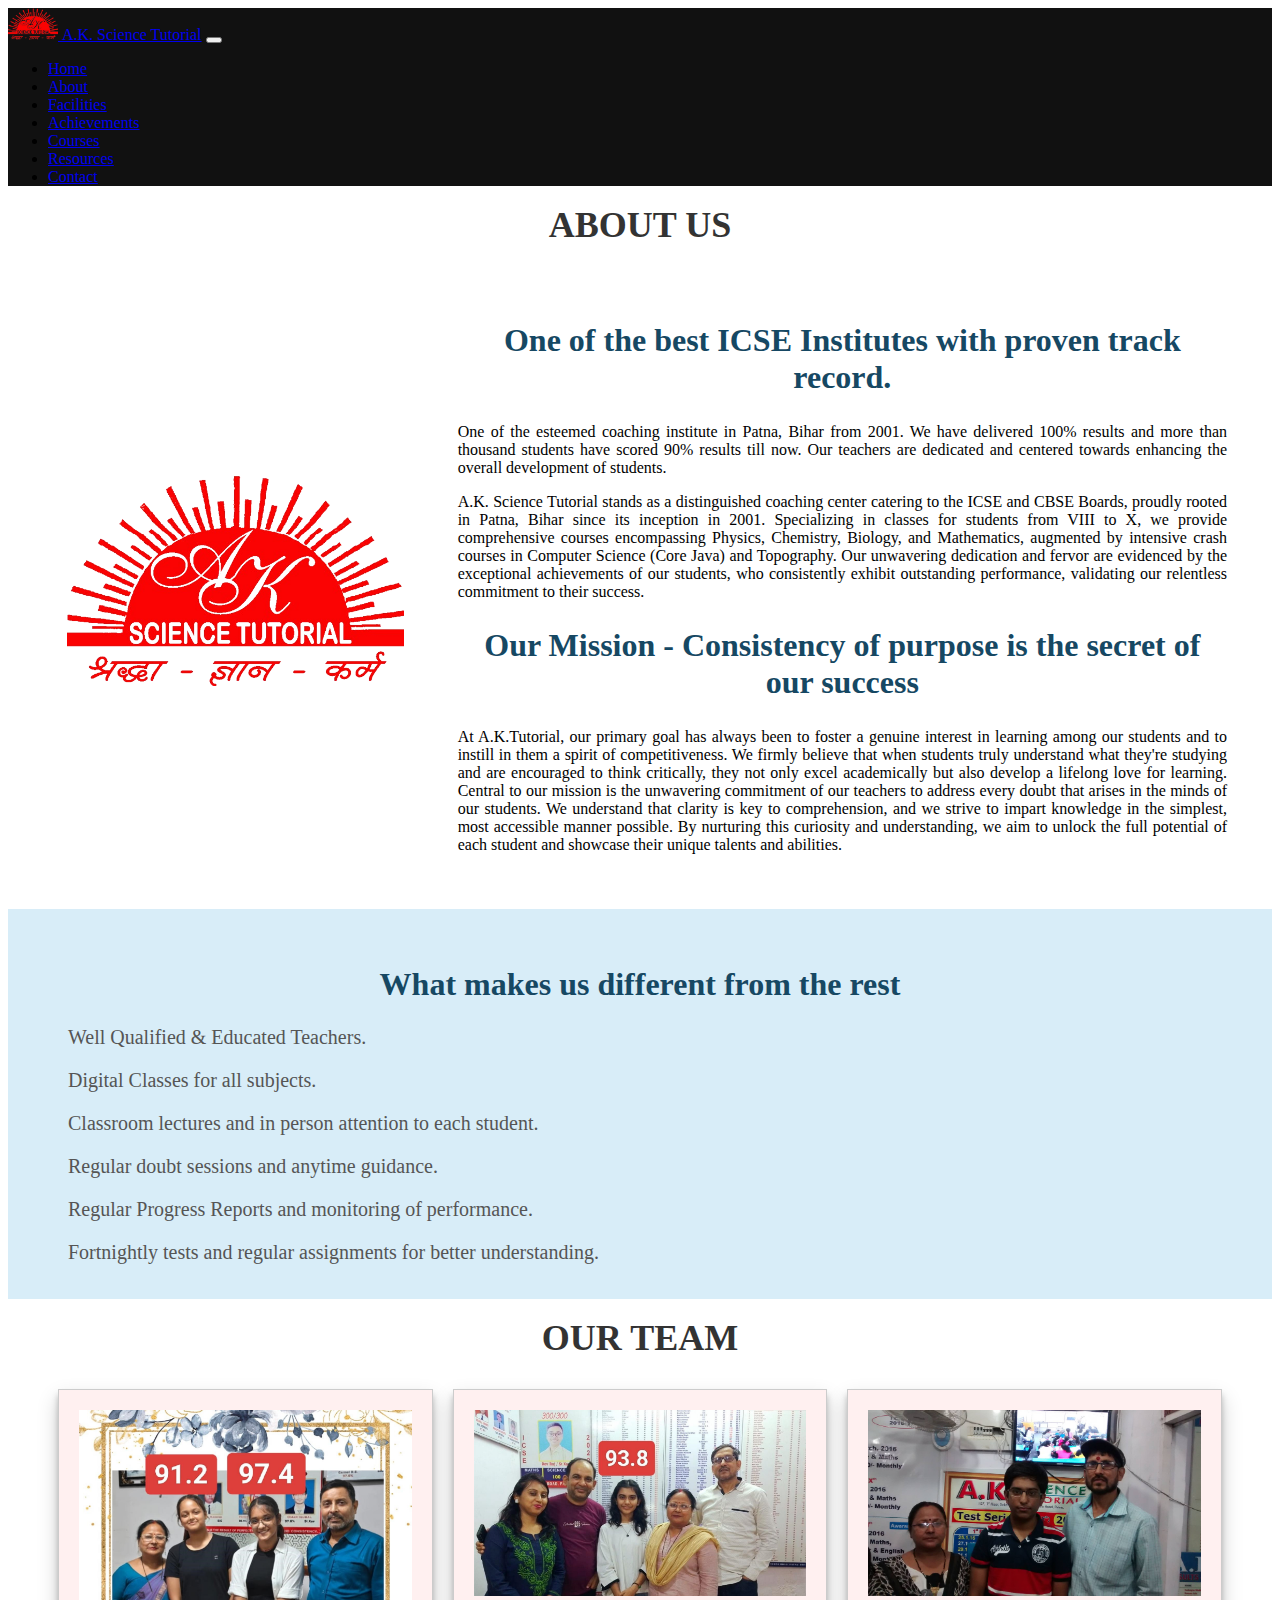
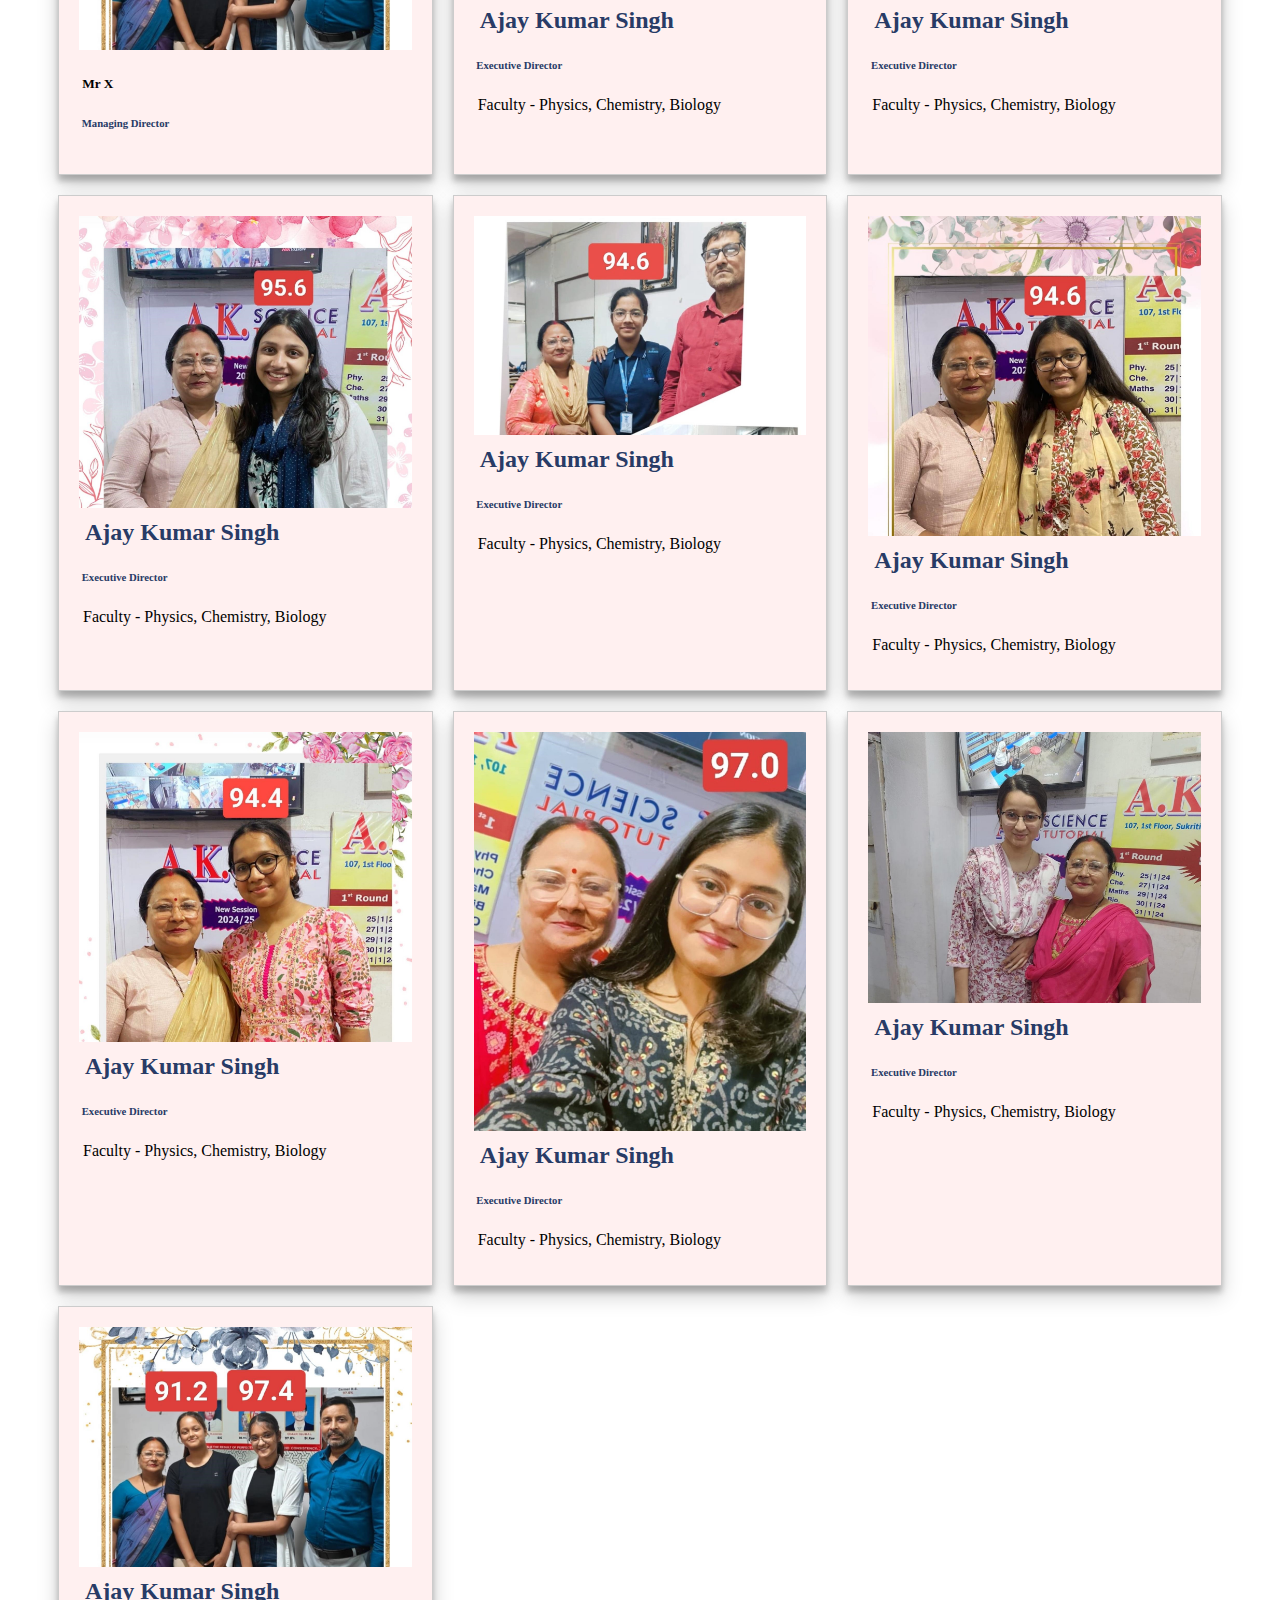
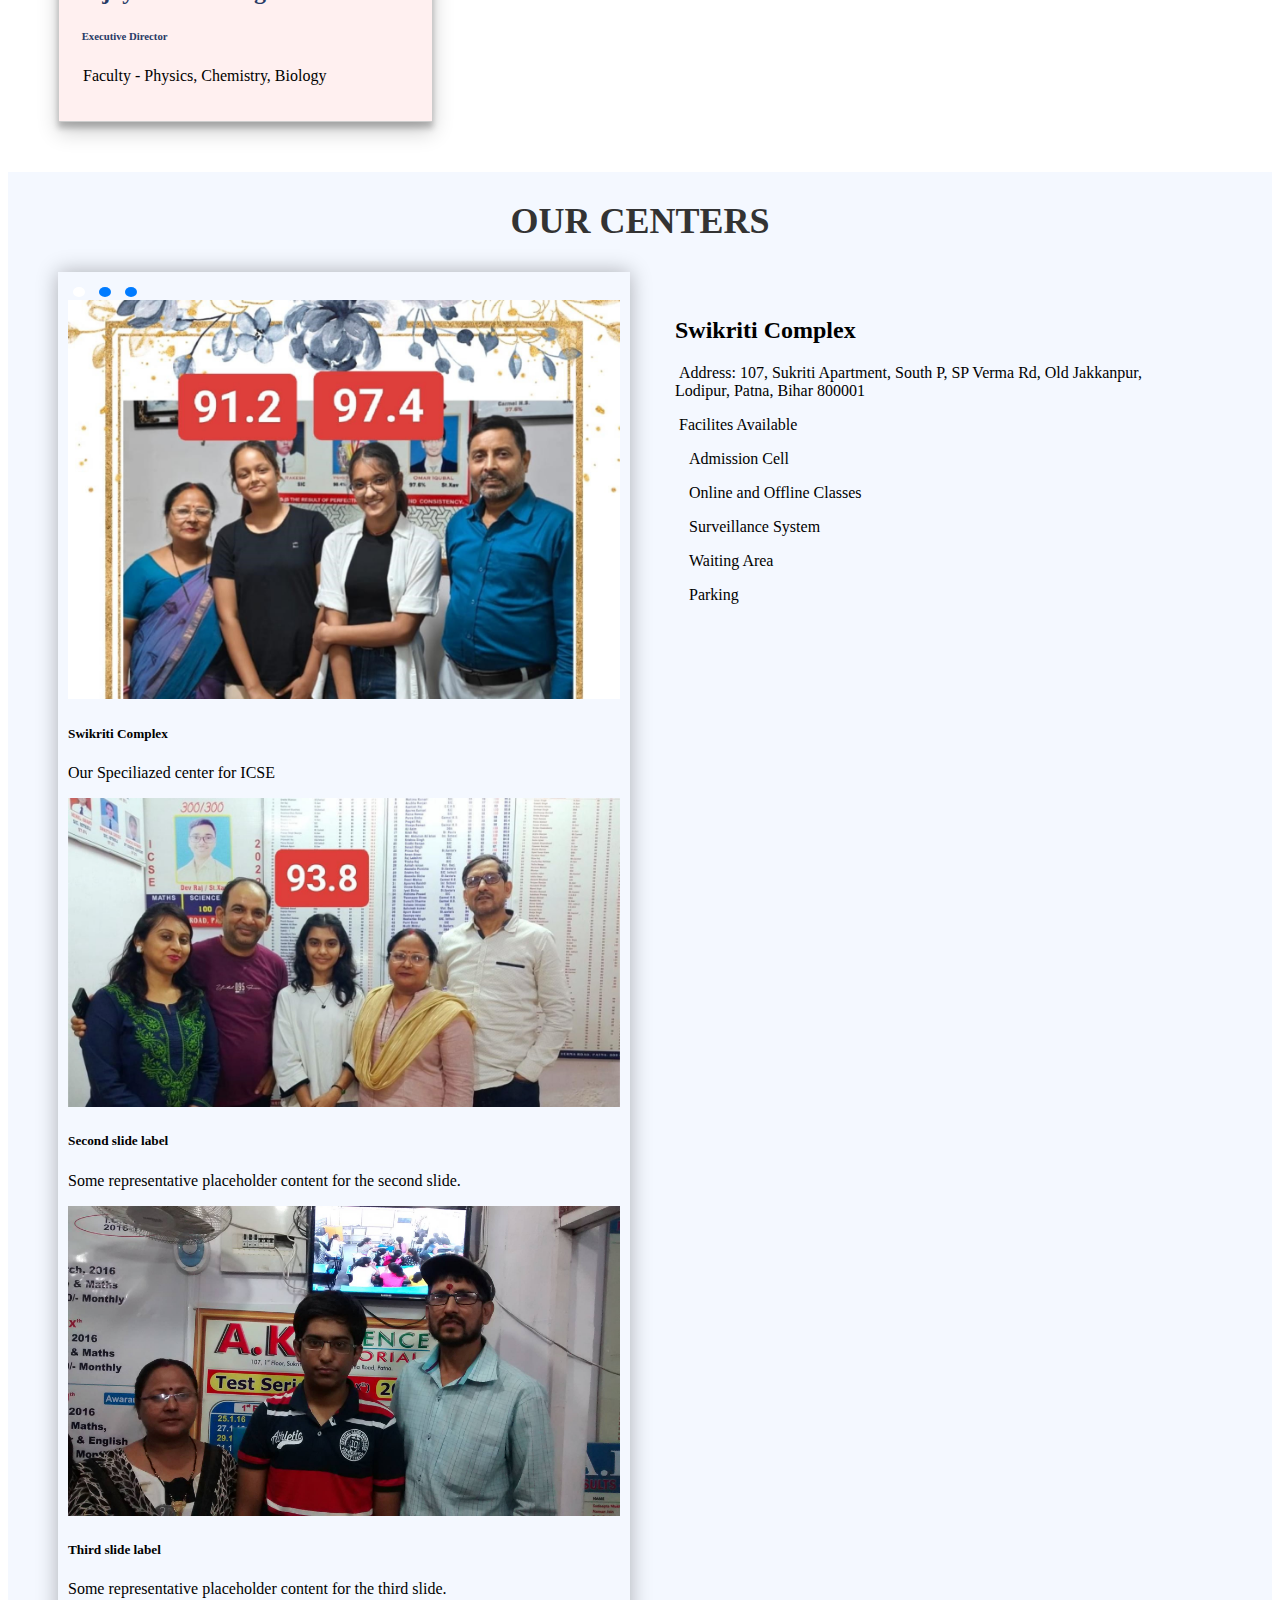
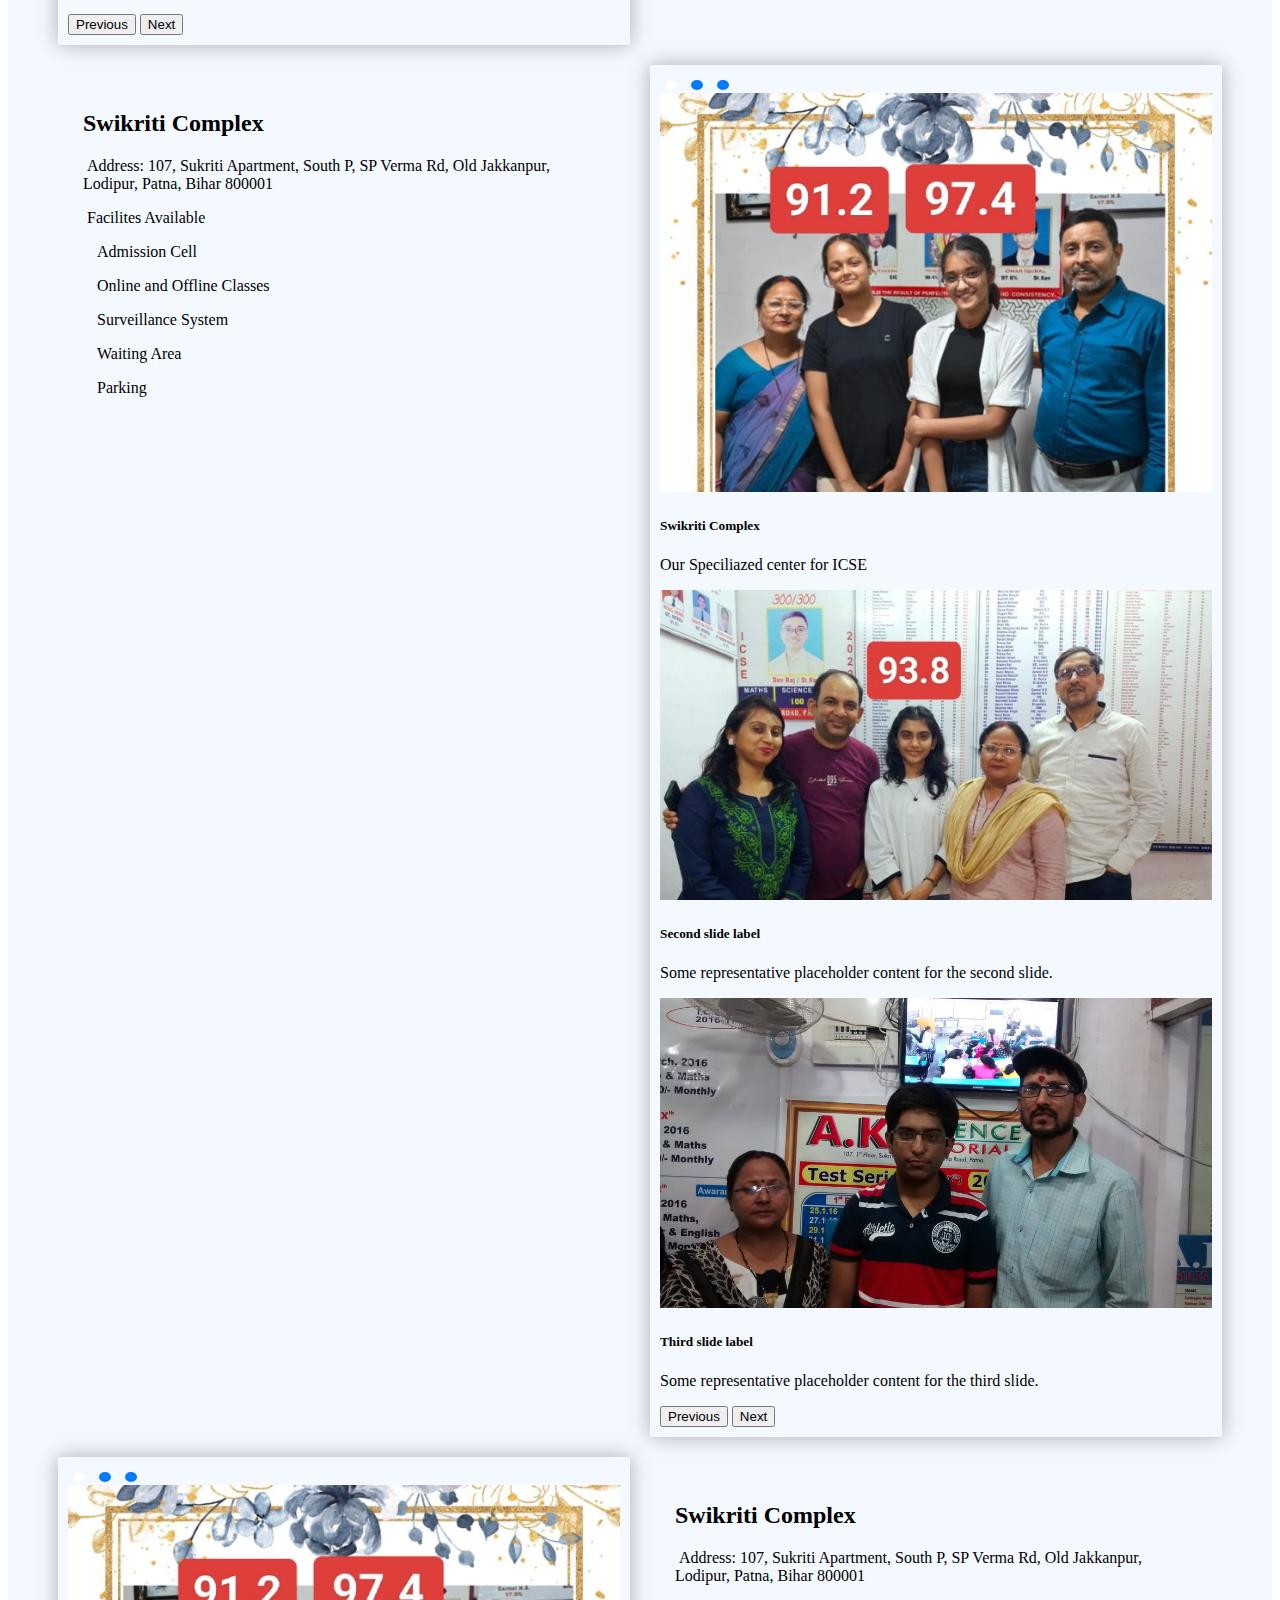
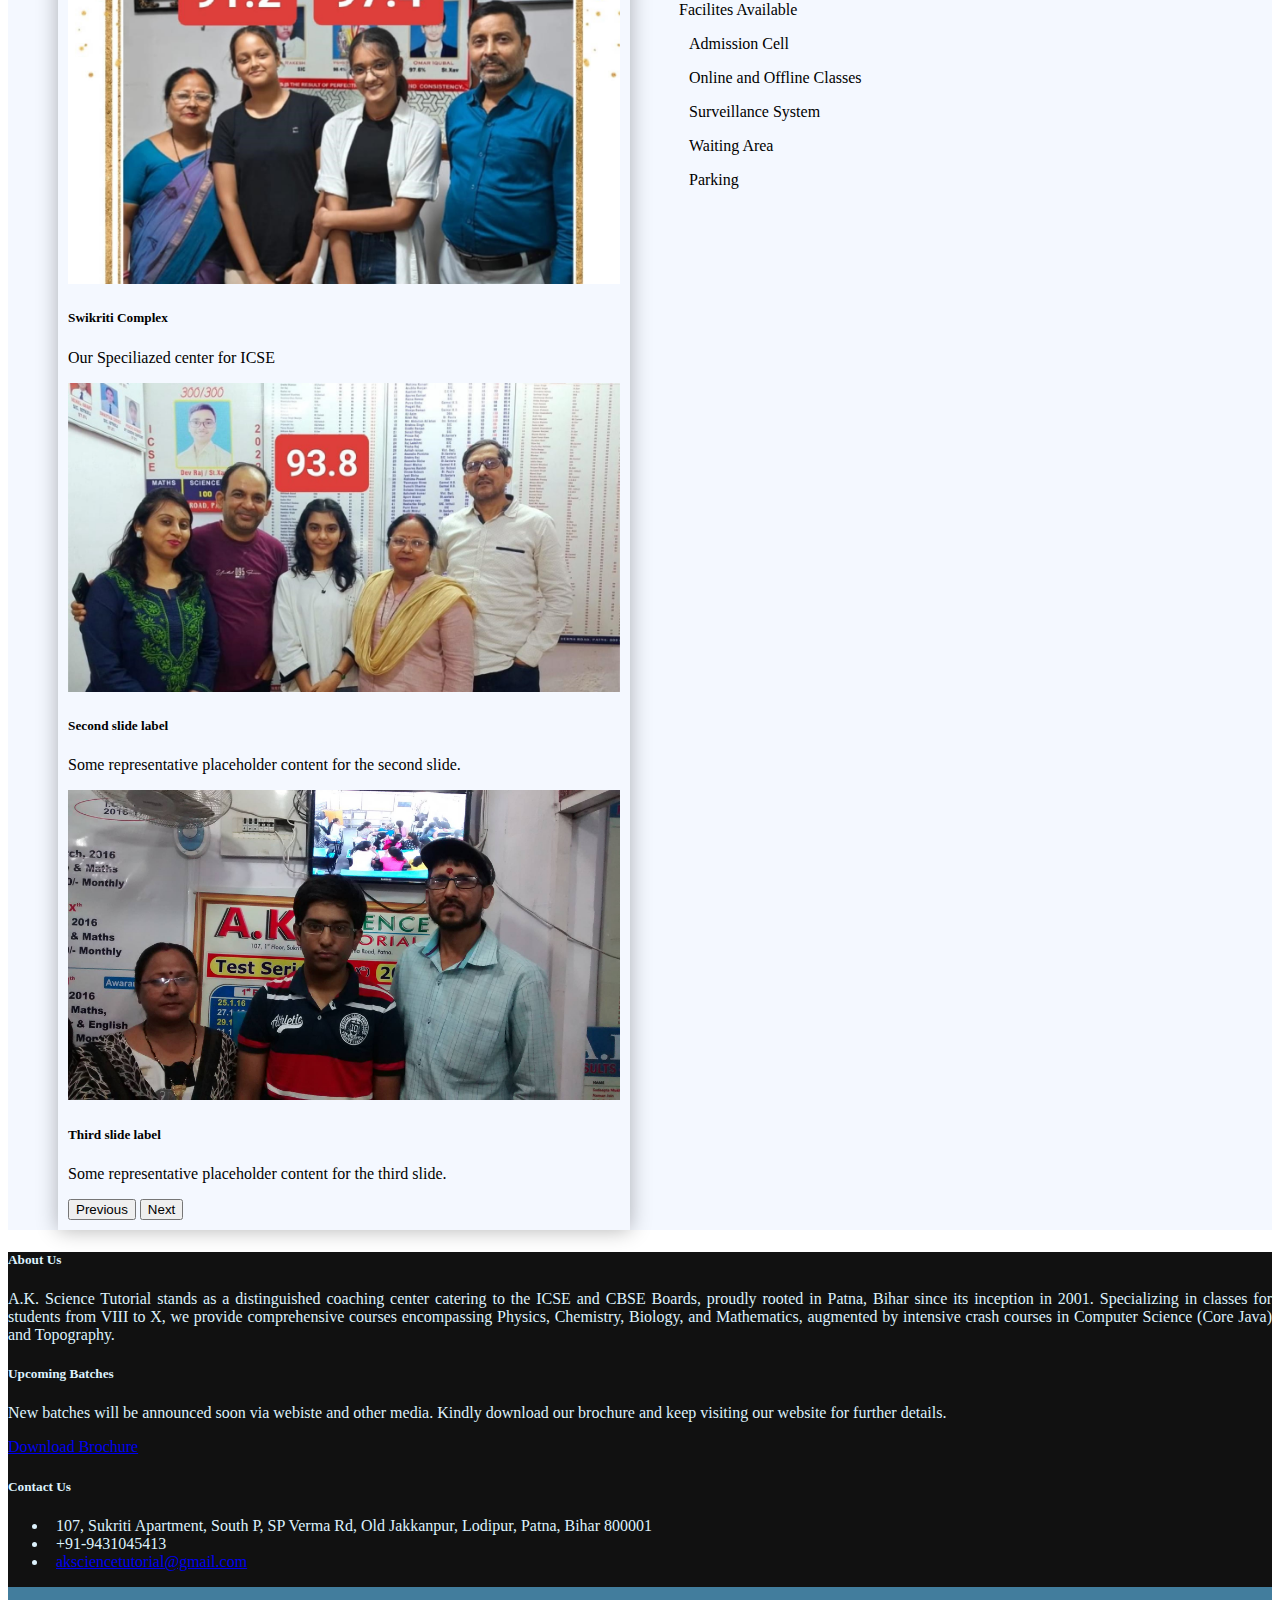
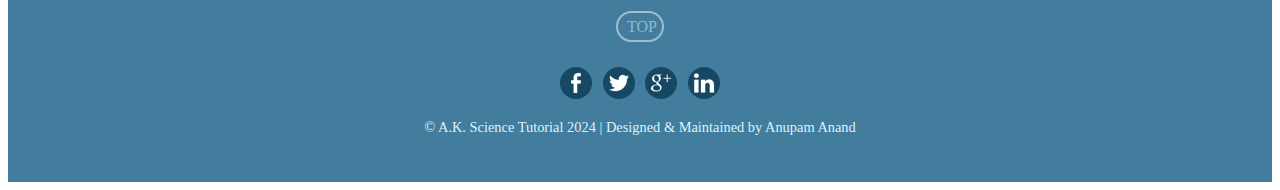
==== commit fb3f15e9: "Updated Files and css" ====
--- a/about.html
+++ b/about.html
@@ -28,7 +28,7 @@
             <div class="collapse navbar-collapse show" id="navbarDark">
             <ul class="navbar-nav me-auto mb-2 mb-xl-0 fs-5 ms-auto p-2 text-center">
                 <li class="nav-item me-3">
-                <a class="nav-link" aria-current="page" href="#">Home</a>
+                <a class="nav-link" aria-current="page" href="home.html">Home</a>
                 </li>
                 <li class="nav-item me-3">
                 <a class="nav-link active" href="about.html">About</a>
@@ -103,7 +103,7 @@
 <div class="fac-grid-container">
     <div class="fac-grid-item">
         <img class="fac-img" src="images/img1.jpeg" alt="Image 1">
-        <h2> <i class="fa-solid fa-user"></i> &nbsp;Mr X</h2>
+        <h5> <i class="fa-solid fa-user"></i> &nbsp;Mr X</h5>
         <h6><i class="fa-regular fa-pen-to-square"></i> &nbsp;Managing Director</h6>
     </div>
     <div class="fac-grid-item">
--- a/styles.css
+++ b/styles.css
@@ -4,42 +4,134 @@
 }
 
 .bg-custom{
-    background-color: #164863 !important;
-}
-
-.contact-info ul li a {
-    font-size: 1em;
-    color: #777;
-}
-
-.page-title{
+    background-color: #111111 !important;
+}
+
+/* Contact Page style */
+
+.page-title {
     margin: 0.5em;
     text-align: center;
-}
-
-.contact-info{
-    padding: 10px 10px;
-}
-
- h4.page-title
-{
-     font-size: 3.2em;
- }
-
- .contact-row{
-    background-color: #9BBEC8;
+    font-size: 2.5em;
+}
+
+.contact-info {
+    padding: 20px;
+    border-radius: 10px;
+    transition: transform 0.3s, box-shadow 0.3s;
+    background: linear-gradient(to bottom right, #ffffff, #f2f6fc);
+    border: 1px solid #d2d2d2;
+    margin-bottom: 25px;
+}
+
+.contact-info:hover {
+    transform: translateY(-5px);
+    box-shadow: 0 0 20px rgba(0, 0, 0, 0.2);
+}
+
+.contact-info h4 {
+    text-align: center;
+    color: #333;
+}
+
+.contact-info p {
+    text-align: justify;
+    color: #555;
+}
+
+.contact-info ul {
+    list-style-type: none;
+    padding: 0;
+}
+
+.contact-info ul li {
+    margin-bottom: 10px;
+    color: #777;
+}
+
+.contact-info ul li i {
+    margin-right: 10px;
+    color: #007bff;
+}
+
+.contact-info ul li a {
+    color: #007bff;
+    text-decoration: none;
+}
+
+.contact-info ul li a:hover {
+    color: #0056b3;
+}
+
+.form-group {
+    margin-bottom: 15px;
+}
+
+.form-control {
+    width: 100%;
+    padding: 10px;
+    border: 1px solid #ccc;
     border-radius: 5px;
-    color:#5e5555;
- }
-
-li{
-list-style-type:none;
-}
-
-a{
-    text-decoration: none;
+}
+
+.btn {
+    padding: 10px 20px;
+    border: none;
+    border-radius: 5px;
     cursor: pointer;
 }
+
+.btn-primary {
+    background-color: #007bff;
+    color: #fff;
+}
+
+.btn-secondary {
+    background-color: #6c757d;
+    color: #fff;
+}
+
+.contact-row {
+    margin-top: 30px;
+}
+
+.animated {
+    animation-duration: 1s;
+}
+
+@keyframes fadeInLeft {
+    from {
+        opacity: 0;
+        transform: translateX(-50px);
+    }
+    to {
+        opacity: 1;
+        transform: translateX(0);
+    }
+}
+
+@keyframes fadeInRight {
+    from {
+        opacity: 0;
+        transform: translateX(50px);
+    }
+    to {
+        opacity: 1;
+        transform: translateX(0);
+    }
+}
+
+.fadeInLeft {
+    animation-name: fadeInLeft;
+}
+
+.fadeInRight {
+    animation-name: fadeInRight;
+}
+
+
+
+/* Footer section */
 
 .footer-section{
     color:#DDF2FD;
@@ -152,7 +244,7 @@
 /* Resources Page Styles */
 
 /* Style the buttons */
-.resbtn {
+.notes-btn {
     border: none;
     outline: none;
     padding: 12px 16px;
@@ -161,22 +253,22 @@
     border-radius: 5px;
 }
 
-.resbtn:hover {
+.notes-btn:hover {
     background-color: #ddd;
 }
 
-.resbtnactive {
-    background-color: #666;
+.notes-btn-active {
+    background-color: #015d92;
     color: white;
 }
 
-.row {
+.notes-row {
     margin: 10px -16px;
 }
 
 /* Add padding BETWEEN each column */
-.row,
-.row>.notes-column {
+.notes-row,
+.notes-row>.notes-column {
     padding: 8px;
 }
 
@@ -239,39 +331,81 @@
 }
 
 /* Clear floats after rows */
-.row:after {
+.notes-row:after {
     content: "";
     display: table;
     clear: both;
 }
 
-.show {
+.res-show {
     display: block;
 }
 
 /* Content */
+/* Styling for notes content */
 .notes-content {
-    background-color: #9BBEC8;
-    padding: 10px;
-    height: auto;
-    border-radius: 5px;
+    background-color: #f8f9fa;
+    padding: 20px;
+    border-radius: 10px;
     text-align: center;
-}
-
-.notes-content h4{
-    color: black;
-}
-
-.notes-content p{
+    box-shadow: 0 4px 6px rgba(0, 0, 0, 0.1), 0 1px 3px rgba(0, 0, 0, 0.08);
+    transition: transform 0.3s ease;
+}
+
+.notes-content h4 {
+    color: #333;
+    margin-bottom: 15px;
+    font-size: 1.2rem;
+    transition: color 0.3s ease;
+}
+
+.notes-content p {
+    color: #666;
     text-align: justify;
-    color: rgb(247, 237, 237);
-}
-
-.res-btn{
-    padding: 5px;
+    margin-bottom: 15px;
+    transition: color 0.3s ease;
+}
+
+/* Button styling */
+.res-btn {
+    padding: 12px 24px;
     border-radius: 5px;
     background-color: #015d92;
     color: white;
+    margin-top: 10px;
+    margin-bottom: 20px;
+    transition: background-color 0.3s ease, transform 0.2s ease;
+}
+
+.res-btn:hover {
+    background-color: #9BBEC8;
+    transform: translateY(-2px);
+    color: #000;
+    font-weight: 500;
+}
+
+/* Add animation to notes content on hover */
+.notes-content:hover {
+    transform: translateY(-5px);
+}
+
+/* Add animation to headings and paragraphs on hover */
+.notes-content:hover h4,
+.notes-content:hover p {
+    color: #000;
+}
+
+/* Add animation to button on hover */
+.res-btn:hover {
+    transform: translateY(-3px);
+    box-shadow: 0 4px 6px rgba(0, 0, 0, 0.1), 0 1px 3px rgba(0, 0, 0, 0.08);
+}
+
+
+/* Video Section */
+
+.btn-more-videos{
+    background-color: #015d92;
 }
 
 .section-heading{
@@ -289,14 +423,6 @@
 div.scroll-container img {
     padding: 10px;
 }
-
-/* .video-head {
-    text-align: left;
-    font-size: 2em;
-    margin-bottom: 10px;
-    color: #3B5998;
-    font-weight: 600;
-} */
 
 .course-container{
     justify-content: center;
@@ -349,7 +475,8 @@
 }
 
 .accordion {
-	background-color: #427D9D;
+	/* background-color: #427D9D; */
+    background-color: #333333;
 	border-radius: 3px;
 	margin-bottom: 2px;
 	color: white;
@@ -364,7 +491,7 @@
   }
   
   .active-accordian, .accordion:hover {
-	background-color: #9BBEC8;
+	background-color: #979899;
 	color: white;
   }
 
@@ -512,112 +639,125 @@
 }
 
 /* Facilities Page Style */
-.facilites-content{
-    width: 100%;
-    padding-top: 30px;
-    background-color: #5e5555;
-}
-
+
+/* Custom styles for facilities section */
+.facilitiesSection {
+    padding: 50px 0;
+    background-color: #f2f7fa;
+    text-align: center;
+}
+
+/* Custom styles for facilities section title */
+.page-title {
+    font-size: 36px;
+    color: #164863;
+    margin-bottom: 30px;
+}
+
+/* Custom styles for facilities cards container */
 .facilities-container {
-    padding: 10px 10%;
     display: flex;
     flex-wrap: wrap;
-    justify-content: space-around;
-    
-}
-
-.facilities-container .facilities-card {
-    /*overflow: hidden;*/
-    width: 350px;
-    height: auto;
-    margin-bottom: 40px;
-    background: #fff;
-    /* For making two divs align vertically */
+    justify-content: center;
+    gap: 30px;
+}
+
+/* Custom styles for individual facilities card */
+.facilities-card {
+    width: 300px;
+    background-color: #fff;
+    border-radius: 10px;
+    padding: 20px;
+    box-shadow: 0 0 20px rgba(0, 0, 0, 0.1);
+    transition: transform 0.3s ease, box-shadow 0.3s ease;
+    position: relative;
+    overflow: hidden;
+}
+
+/* Custom styles for facilities card icons */
+.icon i {
+    font-size: 48px;
+    color: #164863;
+    margin-bottom: 20px;
+}
+
+/* Custom styles for facilities card logo images */
+.logo-img {
+    width: 150px;
+    height: 150px;
+    border-radius: 50%;
+    overflow: hidden;
+    object-fit: cover;
+    margin: 0 auto 20px;
+    transition: transform 0.3s ease, box-shadow 0.3s ease;
+}
+
+/* Custom styles for facilities card title */
+#title {
+    font-size: 24px;
+    color: #2E3D49;
+    font-weight: bold;
+    margin-bottom: 15px;
+}
+
+/* Custom styles for facilities card content */
+#content {
+    font-size: 16px;
+    color: #2E3D49;
+    line-height: 1.6;
+}
+
+/* Custom styles for hover effects on facilities card */
+.facilities-card:hover {
+    transform: translateY(-5px) scale(1.03);
+    box-shadow: 0 0 30px rgba(0, 0, 0, 0.2);
+}
+
+.facilities-card:hover .logo-img {
+    transform: scale(1.1);
+}
+
+/* Custom styles for card overlay */
+.overlay {
+    position: absolute;
+    top: 0;
+    left: 0;
+    width: 100%;
+    height: 100%;
+    background-color: rgba(22, 72, 99, 0.7);
+    opacity: 0;
+    transition: opacity 0.3s ease;
+    border-radius: 10px;
     display: flex;
     flex-direction: column;
+    justify-content: center;
     align-items: center;
-    padding: 7px;
-    box-shadow: 2px 2px 20px rgba(0, 0, 0, 0.2);
-    border-radius: 5px;
-}
-
-.facilities-logo {
-    /* display: flex;
-    flex-wrap: wrap; */
-    justify-content: center;
-    padding: 15px;
-}
-
-.facilities-logo img{
-    width: 250px;
-    height: 200px;
-}
-
-.facilties-logo h6 {
-    width: 150px;
-    text-align: center;
-}
-
-.facilities-logo #title{
-    padding: 7px;
-    color: #2E3D49;
+}
+
+.facilities-card:hover .overlay {
+    opacity: 1;
+}
+
+.overlay-content {
+    color: #fff;
+    font-size: 20px;
     font-weight: bold;
 }
 
-.facilities-logo #content {
-    padding: 5px;
-    font-size: .9em;
-    color: #2E3D49;
-    line-height: 20px;
-    text-align: justify;
-}
-
-.facilities-cont #title {
-    padding: 7px;
-    color: #2E3D49;
-    font-weight: bold;
-}
-
-.facilities-cont #content {
-    padding: 5px;
-    font-size: .9em;
-    color: #2E3D49;
-    line-height: 20px;
-    text-align: center;
-}
-
-.icon {
-    text-align: center;
-}
-
-.icon i {
-    width: 80px;
-    height: 80px;
-    font-size: 2em;
-    border: 4px double #ee6e73;
-    line-height: 80px;
-    border-radius: 50px;
-    color: #164863;
-}
-
-.facilities-card:hover div.icon i {
-    transform: rotateY(360deg);
-    transition: .5s all;
-    -webkit-transition: .5s all;
-    -moz-transition: .5s all;
-    -o-transition: .5s all;
-    -ms-transition: .5s all;
-}
-
-.logo-img{
-    transition-duration: .6s;
-}
-
-.logo-img:hover {
-    transform: scale(1.2);
-    border-radius: 0px;
-    box-shadow: 0 0 20px rgba(0, 0, 0, 0.3);
-}
+/* Custom styles for responsiveness */
+@media (max-width: 1200px) {
+    .facilities-card {
+        width: calc(50% - 20px);
+    }
+}
+
+@media (max-width: 768px) {
+    .facilities-card {
+        width: calc(100% - 20px);
+    }
+}
+
+
 
 /* About page style */
 
@@ -795,13 +935,17 @@
 /* Media Query for small screens */
 @media (max-width: 600px) {
     .fac-grid-container {
-        grid-template-columns: 1fr;
+        grid-template-columns: 1fr 1fr;
         /* One column for small screens */
     }
+
+    .fac-grid-container h5{
+        font-size: 10px;
+    }
 }
 
 .fac-grid-item h2{
-    color: 283B66;
+    color: #283B66;
     margin-top: 7px;
     font-size: 1.5em;
 }
@@ -873,4 +1017,337 @@
 
 .center-fac{
     padding-left: 10px;
-}+}
+
+
+
+
+@media (min-width:768px) {
+
+    .video-container-10
+    {
+        padding-left: 25px;
+        padding-right: 25px;
+    }
+}
+
+@media (min-width:576px) {
+
+    .video-container-10 {
+        margin-left: auto;
+        margin-right: auto;
+        margin-top: 20px;
+        margin-bottom: 20px;
+    }
+
+}
+
+
+.video-container-9 {
+    width: 100%;
+    /* padding-right: var(--bs-gutter-x, .75rem);
+    padding-left: var(--bs-gutter-x, .75rem); */
+    padding-left: 100px;
+    padding-right: 100px;
+    margin-right: auto;
+    margin-left: auto;
+    margin-top: 20px;
+    margin-bottom: 20px;
+    padding-top: 30px;
+    padding-bottom: 30px;
+    background-color: #fff
+}
+
+@media (min-width:768px) {
+
+    .video-container-9
+    {
+        padding-left: 25px;
+        padding-right: 25px;
+    }
+}
+
+@media (min-width:576px) {
+
+    .video-container-9 {
+        margin-left: auto;
+        margin-right: auto;
+        margin-top: 20px;
+        margin-bottom: 20px;
+    }
+
+}
+
+#home-img-carousel {
+    height: 300px; /* Adjust the height as needed */
+}
+
+#home-img-carousel img{
+    height: 100%;
+    object-fit: cover;
+}
+
+
+/* Course Page */
+
+/* Custom styles for course container */
+.course-container {
+    margin-bottom: 40px;
+    padding: 20px;
+    background-color: #f9f9f9;
+    border-radius: 10px;
+    box-shadow: 0 0 20px rgba(0, 0, 0, 0.1);
+}
+
+/* Custom styles for page title */
+.page-title {
+    font-size: 36px;
+    color: #333;
+    text-align: center;
+    margin-bottom: 30px;
+    text-transform: uppercase;
+    transition: color 0.3s ease;
+}
+
+/* Hover effect for page title */
+.page-title:hover {
+    color: #164863;
+}
+
+/* Custom styles for section title */
+.tittle {
+    font-size: 32px;
+    color: #333;
+    text-align: center;
+    margin-bottom: 30px;
+    text-transform: uppercase;
+    transition: color 0.3s ease;
+}
+
+/* Hover effect for section title */
+.tittle:hover {
+    color: #164863;
+}
+
+/* Custom styles for course grids */
+.course-grids {
+    margin-bottom: 40px;
+}
+
+/* Custom styles for course grid items */
+.course-grid1 {
+    background-color: #fff;
+    border-radius: 10px;
+    padding: 40px;
+    box-shadow: 0 0 20px rgba(0, 0, 0, 0.1);
+    transition: transform 0.3s ease, box-shadow 0.3s ease;
+}
+
+/* Hover effect for course grid items */
+.course-grid1:hover {
+    transform: scale(1.02);
+    box-shadow: 0 0 30px rgba(0, 0, 0, 0.2);
+}
+
+/* Custom styles for course list */
+.grid-part {
+    list-style-type: none;
+    padding: 0;
+}
+
+/* Custom styles for course list items */
+.grid-part li {
+    font-size: 20px;
+    color: #555;
+    padding-left: 40px;
+    position: relative;
+    margin-bottom: 20px;
+    transition: color 0.3s ease;
+}
+
+/* Hover effect for course list items */
+.grid-part li:hover {
+    color: #164863;
+}
+
+/* Custom styles for icons in course list */
+.grid-part li i {
+    position: absolute;
+    left: 0;
+    top: 50%;
+    transform: translateY(-50%);
+    font-size: 24px;
+    color: #164863;
+}
+
+/* Custom styles for tables */
+.course-table {
+    width: 100%;
+    border-collapse: collapse;
+    margin-bottom: 30px;
+}
+
+/* Custom styles for table headers */
+.course-table th {
+    background-color: #164863;
+    color: #fff;
+    padding: 16px;
+    text-align: left;
+}
+
+/* Custom styles for table cells */
+.course-table td {
+    padding: 16px;
+    border-bottom: 1px solid #ddd;
+    font-size: 18px;
+}
+
+/* Custom styles for alternating row colors */
+.course-table tbody tr:nth-child(even) {
+    background-color: #f2f2f2;
+}
+
+/* Custom styles for hr */
+hr {
+    border: none;
+    border-top: 1px solid #ccc;
+    margin: 20px 0;
+}
+
+/* Resources Page - New Video styles */
+
+/* Custom styles for video section container */
+.video-container-10 {
+    padding: 30px;
+    margin: 20px auto;
+    background-color: #f8f9fa;
+    border-radius: 10px;
+    box-shadow: 0 0 20px rgba(0, 0, 0, 0.1);
+}
+
+.video-container-9 {
+    padding: 30px;
+    margin: 20px auto;
+    background-color: #f8f9fa;
+    border-radius: 10px;
+    box-shadow: 0 0 20px rgba(0, 0, 0, 0.1);
+}
+
+/* Custom styles for video section header */
+.video-section-head {
+    margin-bottom: 30px;
+}
+
+.video-section-head h3 {
+    font-size: 24px;
+    color: #333;
+    margin-bottom: 10px;
+    text-align: center;
+}
+
+/* Custom styles for carousel indicators */
+.carousel-indicators button {
+    background-color: #007bff;
+    border: none;
+    width: 10px;
+    height: 10px;
+    margin: 0 5px;
+    border-radius: 50%;
+    transition: background-color 0.3s ease;
+}
+
+.carousel-indicators button.active {
+    background-color: #fff;
+}
+
+/* Custom styles for carousel controls positioning on small screens */
+@media (max-width: 576px) {
+    .carousel-control-prev,
+    .carousel-control-next {
+        top: 50%; /* Align controls vertically in the middle */
+        transform: translateY(-50%);
+        z-index: 2; /* Ensure controls appear above cards */
+        width: 5%;
+    }
+    
+    .carousel-control-prev {
+        left: 0;
+    }
+    
+    .carousel-control-next {
+        right: 0;
+    }
+}
+
+/* Custom styles for card */
+.yt-card {
+    width: 100%;
+    border: none;
+    border-radius: 10px;
+    overflow: hidden;
+    box-shadow: 0 0 20px rgba(0, 0, 0, 0.1);
+    transition: transform 0.3s ease, box-shadow 0.3s ease;
+}
+
+.yt-card:hover {
+    transform: translateY(-5px);
+    box-shadow: 0 0 30px rgba(0, 0, 0, 0.2);
+}
+
+/* Custom styles for iframe */
+.yt-frame {
+    width: 100%;
+    height: 200px;
+    border: none;
+    border-radius: 10px 10px 0 0;
+}
+
+/* Custom styles for card body */
+.card-body {
+    padding: 20px;
+}
+
+/* Custom styles for card title */
+.card-title {
+    font-size: 20px;
+    color: #333;
+    margin-bottom: 10px;
+}
+
+/* Custom styles for card text */
+.card-text {
+    font-size: 16px;
+    color: #555;
+    margin-bottom: 20px;
+}
+
+/* Custom styles for button */
+.btn-primary {
+    background-color: #007bff;
+    border: none;
+    color: #fff;
+    padding: 10px 20px;
+    border-radius: 5px;
+    text-decoration: none;
+    display: inline-block;
+    transition: background-color 0.3s ease;
+}
+
+.btn-primary:hover {
+    background-color: #0056b3;
+}
+
+/* Custom styles for card container */
+.row-cols-lg-4 {
+    display: flex;
+    flex-wrap: wrap;
+    justify-content: center;
+    gap: 20px;
+}
+
+/* Custom styles for card columns on small screens */
+@media (max-width: 768px) {
+    .col-lg-4 {
+        flex: 0 0 100%; /* Full width on small screens */
+    }
+}
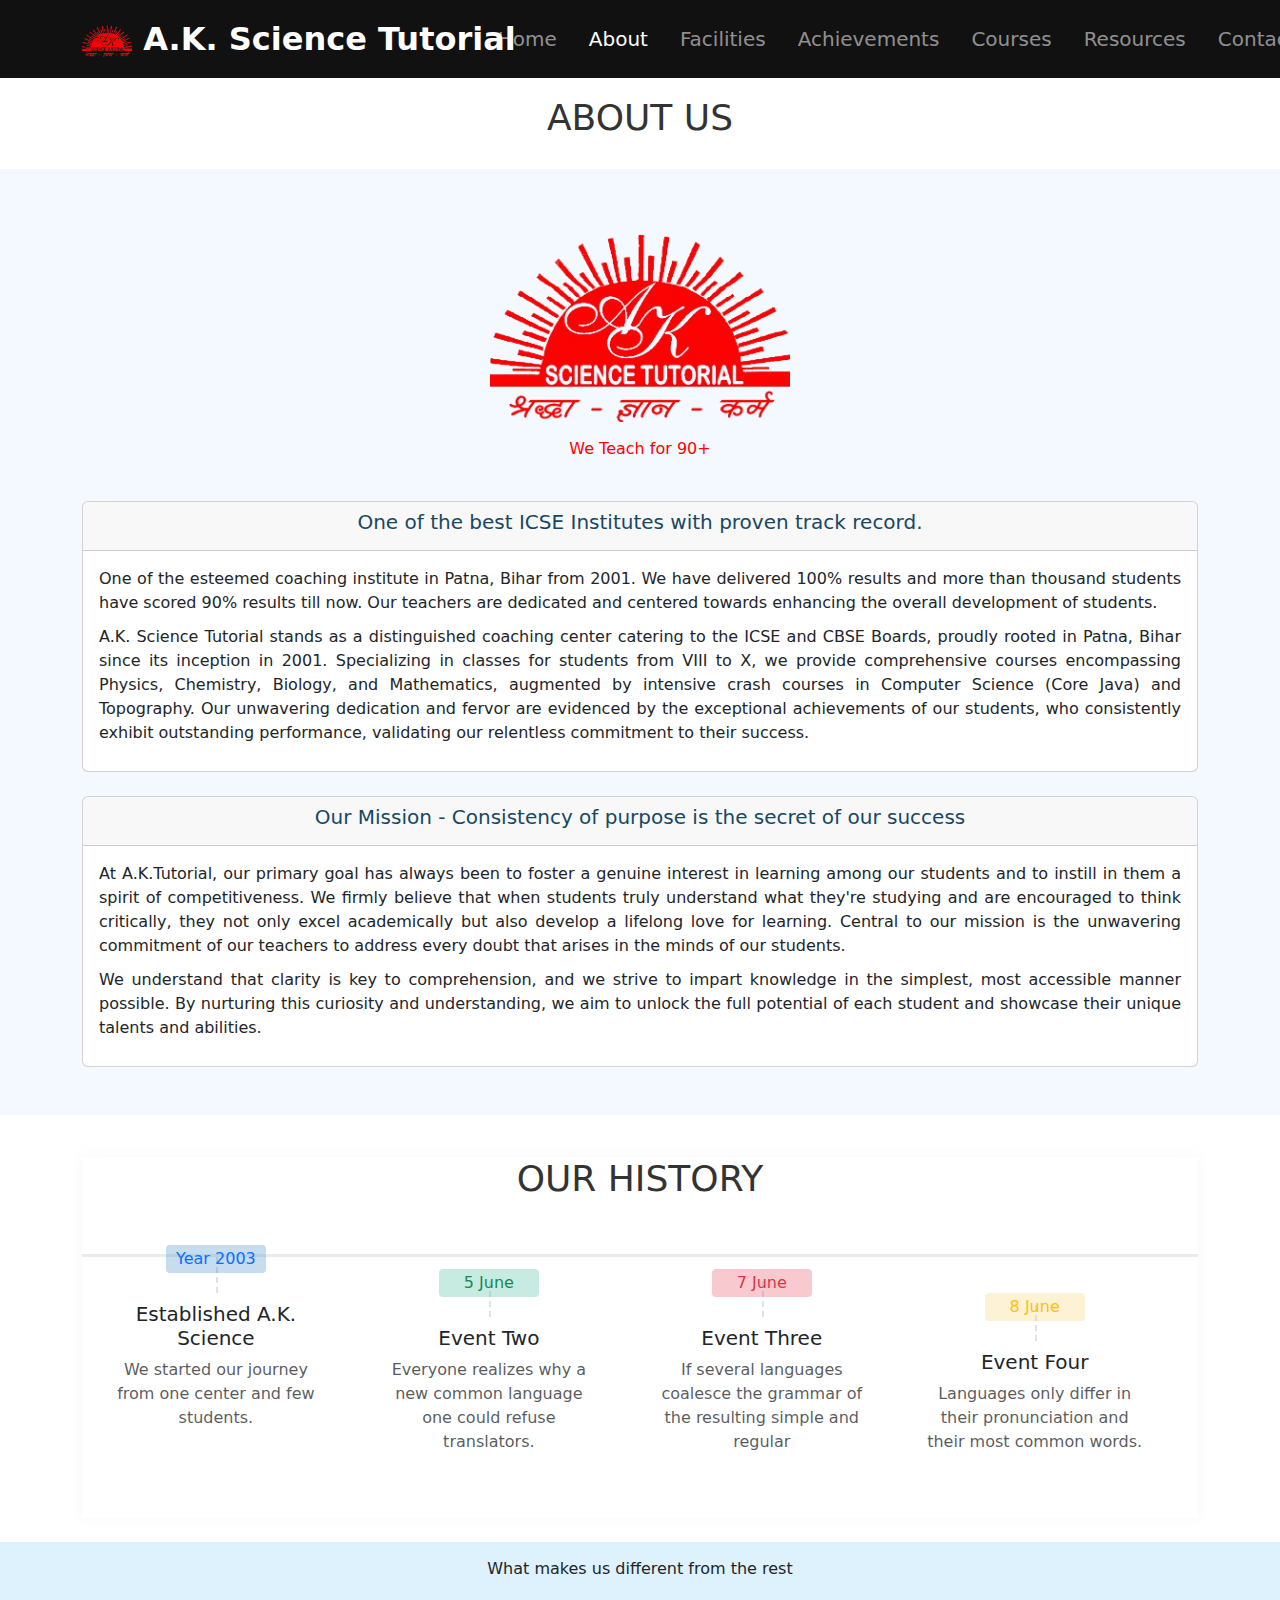
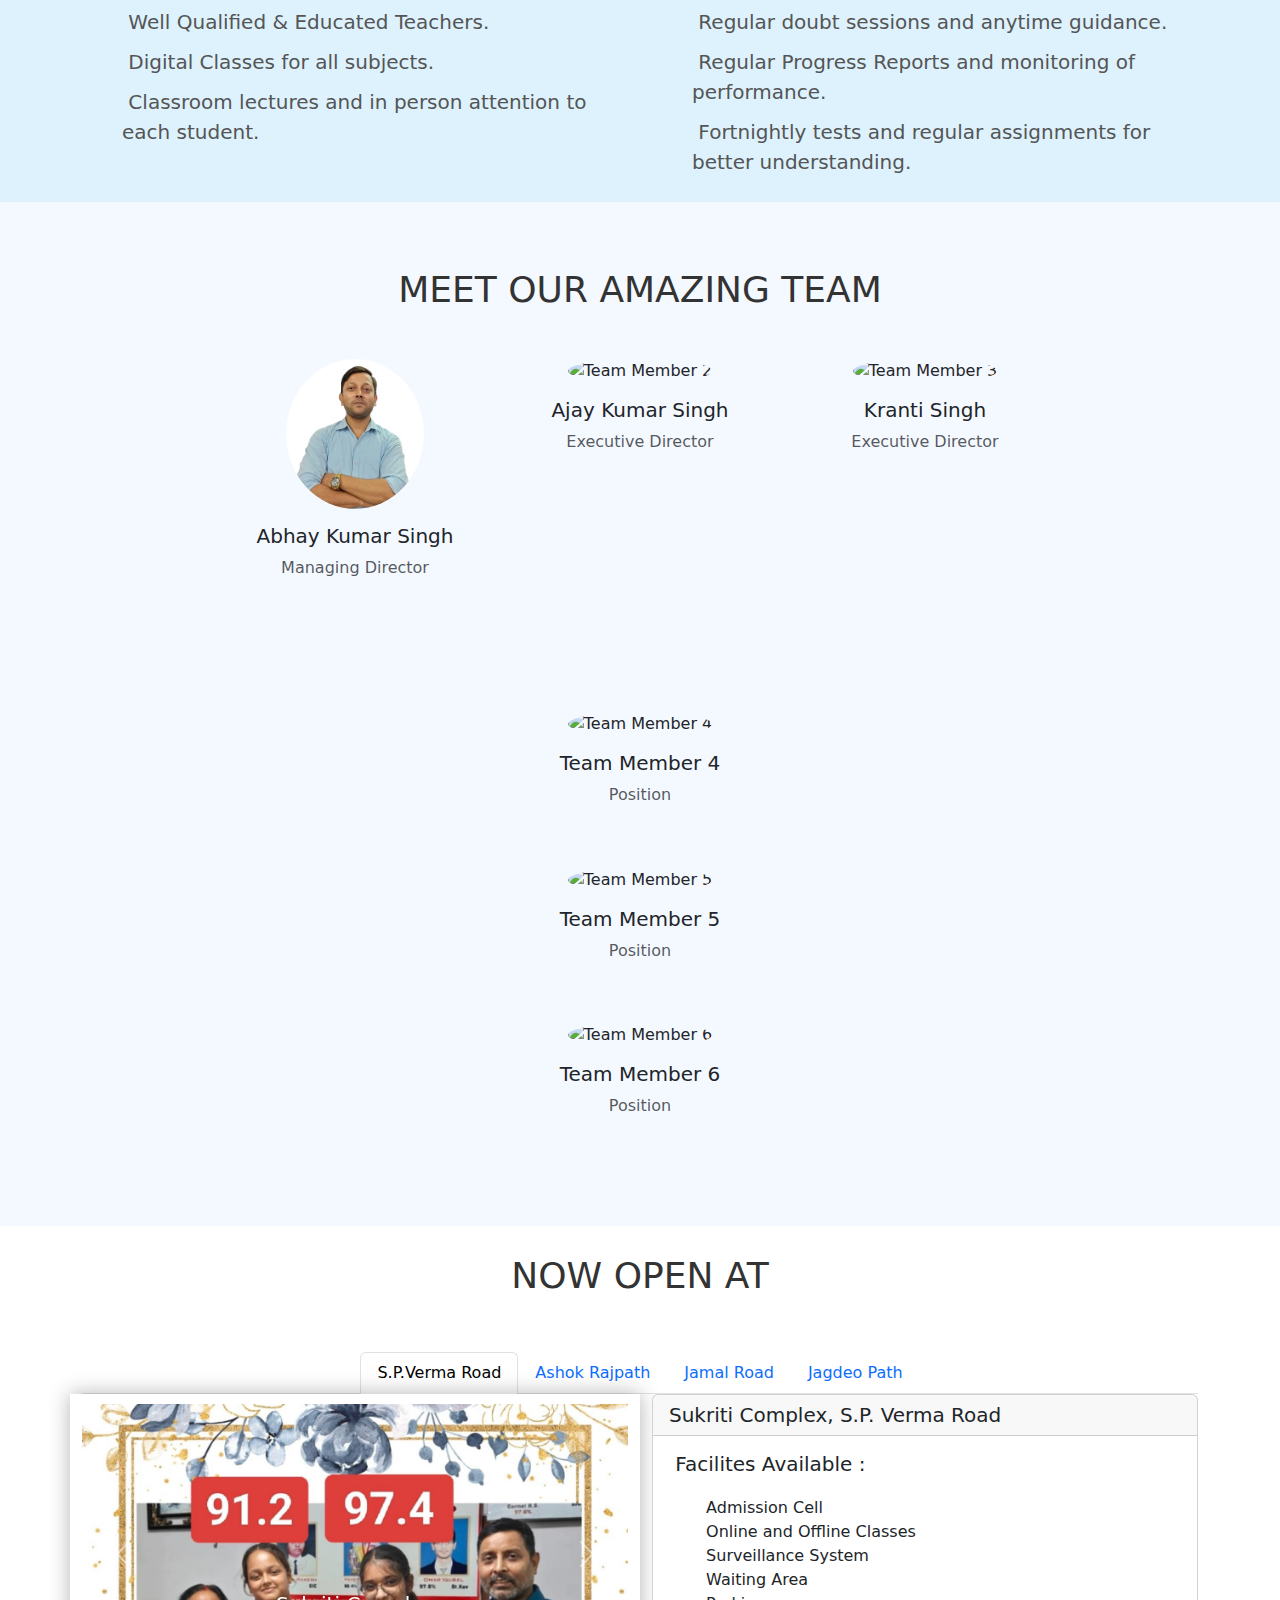
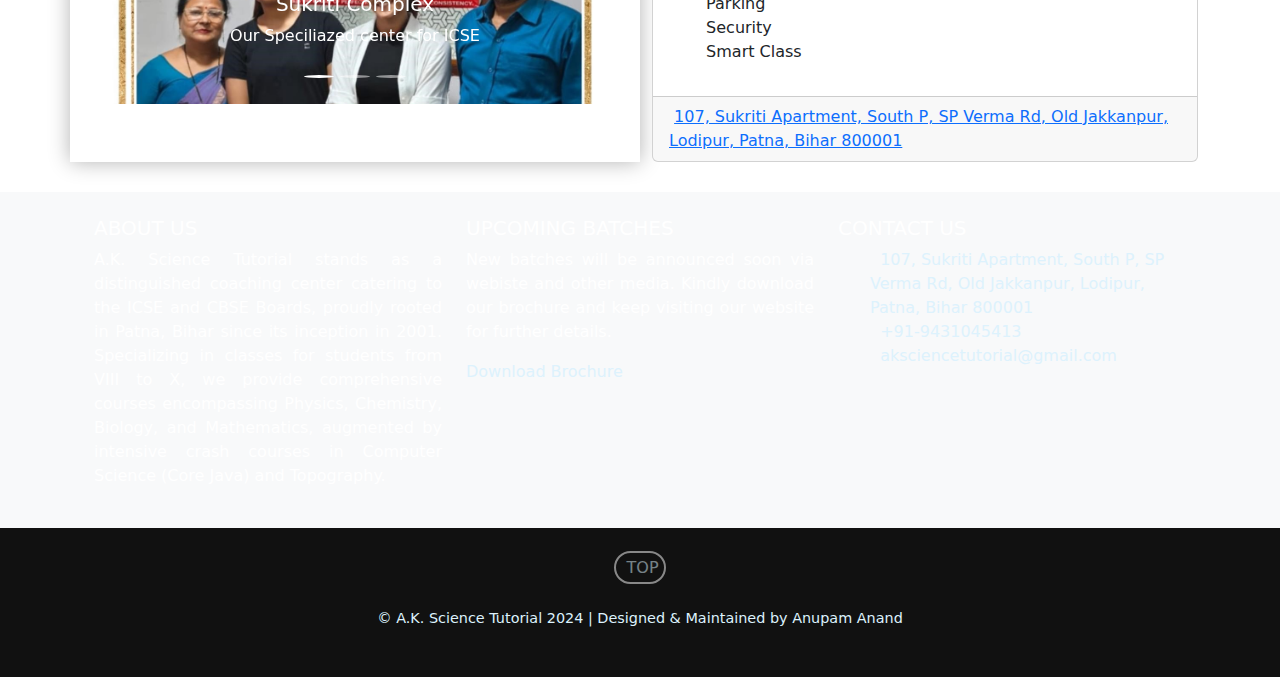
==== commit b83e5749: "all pages" ====
--- a/about.html
+++ b/about.html
@@ -2,6 +2,8 @@
 <html>
 <head>
 	<!--css-->
+    <meta charset="UTF-8">
+    <meta name="viewport" content="width=device-width, initial-scale=1.0">
     <!-- Bootstrap CSS -->
     <link href="https://cdn.jsdelivr.net/npm/bootstrap@5.0.2/dist/css/bootstrap.min.css" rel="stylesheet" integrity="sha384-EVSTQN3/azprG1Anm3QDgpJLIm9Nao0Yz1ztcQTwFspd3yD65VohhpuuCOmLASjC" crossorigin="anonymous">
     <link href="styles.css" rel="stylesheet" type="text/css" media="all" />
@@ -11,9 +13,11 @@
 
     <!--googlefonts-->
     <link href="https://fonts.googleapis.com/css?family=Montserrat|Raleway" rel="stylesheet"/>
+    <link href="https://cdn.jsdelivr.net/npm/bootstrap@5.1.3/dist/css/bootstrap.min.css" rel="stylesheet">
     <!--googlefonts-->
 
-    <script src="jquery.min.js"></script>
+    <!-- Include jQuery -->
+    <script src="https://code.jquery.com/jquery-3.6.0.min.js"></script>
 
 </head>
 <body>
@@ -28,7 +32,7 @@
             <div class="collapse navbar-collapse show" id="navbarDark">
             <ul class="navbar-nav me-auto mb-2 mb-xl-0 fs-5 ms-auto p-2 text-center">
                 <li class="nav-item me-3">
-                <a class="nav-link" aria-current="page" href="home.html">Home</a>
+                <a class="nav-link" aria-current="page" href="index.html">Home</a>
                 </li>
                 <li class="nav-item me-3">
                 <a class="nav-link active" href="about.html">About</a>
@@ -54,289 +58,501 @@
     </nav>
 <!--Navbar-->
 
-<!-- About Us page -->
-
-<!-- Page Title -->
-
 <h1 class="page-title">About Us</h1>
+<div class="team-section">
+    <div class="image-carousel">
+        <!-- Image carousel content goes here -->
+        <img class="carousel-img" src="images/bg-ak.png" alt="Carousel Image">
+    </div>
+<div class="logo-line"><p align="center">We Teach for 90+</p></div><br>
+
 <div class="container">
     <div class="about-container">
-        <div class="image-carousel">
-            <!-- Image carousel content goes here -->
-            <img class="carousel-img" src="images/bg-ak.png" alt="Carousel Image">
-        </div>
+        
         <div class="about-content">
             <!-- Content goes here -->
-            <center><h2 class="about-content-head">One of the best ICSE Institutes with proven track record.</h2></center>
-            <justify><p class="text-intent">One of the esteemed coaching institute in Patna, Bihar from 2001. We have delivered 100% results and more than thousand students have scored 90% results till now. Our teachers are dedicated and centered towards enhancing the overall development of students.</p></justify>
-            <justify><p class="text-intent">A.K. Science Tutorial stands as a distinguished coaching center catering to the ICSE and CBSE Boards, proudly rooted in Patna, Bihar since its inception in 2001. Specializing in classes for students from VIII to X, we provide comprehensive courses encompassing Physics, Chemistry, Biology, and Mathematics, augmented by intensive crash courses in Computer Science (Core Java) and Topography. Our unwavering dedication and fervor are evidenced by the exceptional achievements of our students, who consistently exhibit outstanding performance, validating our relentless commitment to their success.</p></justify>
-            <center><h2 class="about-content-head">Our Mission - Consistency of purpose is the secret of our success</h2></center>
-            <justify><p class="text-intent">At A.K.Tutorial, our primary goal has always been to foster a genuine interest in learning among our students and to instill in them a spirit of competitiveness. We firmly believe that when students truly understand what they're studying and are encouraged to think critically, they not only excel academically but also develop a lifelong love for learning. Central to our mission is the unwavering commitment of our teachers to address every doubt that arises in the minds of our students. We understand that clarity is key to comprehension, and we strive to impart knowledge in the simplest, most accessible manner possible. By nurturing this curiosity and understanding, we aim to unlock the full potential of each student and showcase their unique talents and abilities.</p></justify>
+            <div class="card text-center">
+                <div class="card-header">
+                   <h5 class="about-content-head">One of the best ICSE Institutes with proven track record.</h5>
+                </div>
+                <div class="card-body">
+                  <justify><p class="text-intent">One of the esteemed coaching institute in Patna, Bihar from 2001. We have delivered 100% results and more than thousand students have scored 90% results till now. Our teachers are dedicated and centered towards enhancing the overall development of students.</p></justify>
+                <justify><p class="text-intent">A.K. Science Tutorial stands as a distinguished coaching center catering to the ICSE and CBSE Boards, proudly rooted in Patna, Bihar since its inception in 2001. Specializing in classes for students from VIII to X, we provide comprehensive courses encompassing Physics, Chemistry, Biology, and Mathematics, augmented by intensive crash courses in Computer Science (Core Java) and Topography. Our unwavering dedication and fervor are evidenced by the exceptional achievements of our students, who consistently exhibit outstanding performance, validating our relentless commitment to their success.</p></justify>
+                </div> 
+            </div><br>
+            <div class="card text-center">
+                <div class="card-header">
+                   <h5 class="about-content-head">Our Mission - Consistency of purpose is the secret of our success</h5>
+                </div>
+                <div class="card-body">
+                    <justify><p class="text-intent">At A.K.Tutorial, our primary goal has always been to foster a genuine interest in learning among our students and to instill in them a spirit of competitiveness. We firmly believe that when students truly understand what they're studying and are encouraged to think critically, they not only excel academically but also develop a lifelong love for learning. Central to our mission is the unwavering commitment of our teachers to address every doubt that arises in the minds of our students. </p></justify>
+                    <justify><p class="text-intent">We understand that clarity is key to comprehension, and we strive to impart knowledge in the simplest, most accessible manner possible. By nurturing this curiosity and understanding, we aim to unlock the full potential of each student and showcase their unique talents and abilities.</p></justify>
+                </div> 
+            </div>
         </div>
     </div>
-	<div class="clearfix"></div>
+    <div class="clearfix"></div>
 </div>
-
+</div>
+
+<br>
+<!-- Timeline -->
+<div class="container">
+        <div class="row">
+            <div class="col-lg-12">
+                <div class="card-timeline">
+                    <div class="card-body">
+                        <h2 class="page-title">Our History</h2><br>
+        
+                        <div class="hori-timeline" dir="ltr">
+                            <ul class="list-inline events">
+                                <li class="list-inline-item event-list">
+                                    <div class="px-4">
+                                        <div class="event-date bg-soft-primary text-primary">Year 2003</div>
+                                        <h5 class="font-size-16">Established A.K. Science</h5>
+                                        <p class="text-muted">We started our journey from one center and few students.</p>
+                                        <div><br><br><br>
+                                            <!-- <a href="#" class="btn btn-primary btn-sm">Read more</a> -->
+                                        </div>
+                                    </div>
+                                </li>
+                                <li class="list-inline-item event-list">
+                                    <div class="px-4">
+                                        <div class="event-date bg-soft-success text-success">5 June</div>
+                                        <h5 class="font-size-16">Event Two</h5>
+                                        <p class="text-muted">Everyone realizes why a new common language one could refuse translators.</p>
+                                        <div><br><br>
+                                            <!-- <a href="#" class="btn btn-primary btn-sm">Read more</a> -->
+                                        </div>
+                                    </div>
+                                </li>
+                                <li class="list-inline-item event-list">
+                                    <div class="px-4">
+                                        <div class="event-date bg-soft-danger text-danger">7 June</div>
+                                        <h5 class="font-size-16">Event Three</h5>
+                                        <p class="text-muted">If several languages coalesce the grammar of the resulting simple and regular</p>
+                                        <div><br><br>
+                                            <!-- <a href="#" class="btn btn-primary btn-sm">Read more</a> -->
+                                        </div>
+                                    </div>
+                                </li>
+                                <li class="list-inline-item event-list">
+                                    <div class="px-4">
+                                        <div class="event-date bg-soft-warning text-warning">8 June</div>
+                                        <h5 class="font-size-16">Event Four</h5>
+                                        <p class="text-muted">Languages only differ in their pronunciation and their most common words.</p>
+                                        <div><br><br>
+                                            <!-- <a href="#" class="btn btn-primary btn-sm">Read more</a> -->
+                                        </div>
+                                    </div>
+                                </li>
+                            </ul>
+                        </div>
+                    </div>
+                </div>
+                <!-- end card -->
+            </div>
+        </div>
+</div>
 <div class="about-grids">
-    <div class="about-grid"><h4 align="center">What makes us different from the rest</h4></div>
-    <div class="row">
-        <div class="col-md-6 about-grid"> 
-			<ul class="grid-part">
-				<li><i class="fa-solid fa-thumbs-up"></i> &nbsp;Well Qualified & Educated Teachers.</li>
-				<li><i class="fa-solid fa-thumbs-up"></i> &nbsp;Digital Classes for all subjects.</li>
-				<li><i class="fa-solid fa-thumbs-up"></i> &nbsp;Classroom lectures and in person attention to each student.</li>
-			</ul>
-		</div>
-        <div class="col-md-6 about-grid">
-			<ul class="grid-part">
-                <li><i class="fa-solid fa-thumbs-up"></i> &nbsp;Regular doubt sessions and anytime guidance.</li>
-                <li><i class="fa-solid fa-thumbs-up"></i> &nbsp;Regular Progress Reports and monitoring of performance.</li>
-                <li><i class="fa-solid fa-thumbs-up"></i> &nbsp;Fortnightly tests and regular assignments for better understanding.</li>
-		    </ul>
-		</div>
+    <div class="container">
+        <div class="row">
+            <div class=""><p align="center">What makes us different from the rest</p></div>
+        </div>
+        <div class="row">
+            <div class="col-md-6"> 
+                <ul class="grid-part">
+                    <li><i class="fa-solid fa-thumbs-up"></i> &nbsp;Well Qualified & Educated Teachers.</li>
+                    <li><i class="fa-solid fa-thumbs-up"></i> &nbsp;Digital Classes for all subjects.</li>
+                    <li><i class="fa-solid fa-thumbs-up"></i> &nbsp;Classroom lectures and in person attention to each student.</li>
+                </ul>
+            </div>
+            <div class="col-md-6">
+                <ul class="grid-part">
+                    <li><i class="fa-solid fa-thumbs-up"></i> &nbsp;Regular doubt sessions and anytime guidance.</li>
+                    <li><i class="fa-solid fa-thumbs-up"></i> &nbsp;Regular Progress Reports and monitoring of performance.</li>
+                    <li><i class="fa-solid fa-thumbs-up"></i> &nbsp;Fortnightly tests and regular assignments for better understanding.</li>
+                </ul>
+            </div>
+        </div>
+    </div>
+    
+</div>
+
+
+<!-- Faculties -->
+<div class="team-section">
+    <div class="container">
+        <h2 class="page-title text-center mb-5">Meet Our Amazing Team</h2>
+    <div class="row justify-content-center">
+        <div class="col-md-4 col-lg-3 mb-4">
+            <div class="team-member">
+                <img src="images/faculty/abhijeet-prakash.jpeg" class="img-fluid rounded-circle" alt="Team Member 1">
+                <h5>Abhay Kumar Singh</h5>
+                <p class="text-muted">Managing Director</p>
+                <div class="social-icons">
+                    <a href="#"><i class="fab fa-facebook-f"></i></a>
+                    <a href="#"><i class="fab fa-twitter"></i></a>
+                    <a href="#"><i class="fab fa-linkedin-in"></i></a>
+                </div>
+            </div>
+        </div>
+    
+        <div class="col-md-4 col-lg-3 mb-4">
+            <div class="team-member">
+                <img src="https://placehold.it/200x200" class="img-fluid rounded-circle" alt="Team Member 2">
+                <h5>Ajay Kumar Singh</h5>
+                <p class="text-muted">Executive Director</p>
+                <div class="social-icons">
+                    <a href="#"><i class="fab fa-facebook-f"></i></a>
+                    <a href="#"><i class="fab fa-twitter"></i></a>
+                    <a href="#"><i class="fab fa-linkedin-in"></i></a>
+                </div>
+            </div>
+        </div>
+    
+        <div class="col-md-4 col-lg-3 mb-4">
+            <div class="team-member">
+                <img src="https://placehold.it/200x200" class="img-fluid rounded-circle" alt="Team Member 3">
+                <h5>Kranti Singh</h5>
+                <p class="text-muted">Executive Director</p>
+                <div class="social-icons">
+                    <a href="#"><i class="fab fa-facebook-f"></i></a>
+                    <a href="#"><i class="fab fa-twitter"></i></a>
+                    <a href="#"><i class="fab fa-linkedin-in"></i></a>
+                </div>
+            </div>
+        </div>
+    
+        <!-- Add more team members here -->
+    
+    </div>
+    
+    <div class="text-center mt-5">
+        <div id="teamCarousel" class="team-carousel owl-carousel owl-theme">
+            <div class="team-member">
+                <img src="https://placehold.it/200x200" class="img-fluid rounded-circle" alt="Team Member 4">
+                <h5>Team Member 4</h5>
+                <p class="text-muted">Position</p>
+                <div class="social-icons">
+                    <a href="#"><i class="fab fa-facebook-f"></i></a>
+                    <a href="#"><i class="fab fa-twitter"></i></a>
+                    <a href="#"><i class="fab fa-linkedin-in"></i></a>
+                </div>
+            </div>
+    
+            <div class="team-member">
+                <img src="https://placehold.it/200x200" class="img-fluid rounded-circle" alt="Team Member 5">
+                <h5>Team Member 5</h5>
+                <p class="text-muted">Position</p>
+                <div class="social-icons">
+                    <a href="#"><i class="fab fa-facebook-f"></i></a>
+                    <a href="#"><i class="fab fa-twitter"></i></a>
+                    <a href="#"><i class="fab fa-linkedin-in"></i></a>
+                </div>
+            </div>
+    
+            <div class="team-member">
+                <img src="https://placehold.it/200x200" class="img-fluid rounded-circle" alt="Team Member 6">
+                <h5>Team Member 6</h5>
+                <p class="text-muted">Position</p>
+                <div class="social-icons">
+                    <a href="#"><i class="fab fa-facebook-f"></i></a>
+                    <a href="#"><i class="fab fa-twitter"></i></a>
+                    <a href="#"><i class="fab fa-linkedin-in"></i></a>
+                </div>
+            </div>
+    
+            <!-- Add more team members here -->
+    
+        </div>
+    </div>
+    
     </div>
 </div>
-
-<!-- Faculties -->
-<div class="faculty-section">
-<h1 class="page-title">Our Team</h1>
-<div class="fac-grid-container">
-    <div class="fac-grid-item">
-        <img class="fac-img" src="images/img1.jpeg" alt="Image 1">
-        <h5> <i class="fa-solid fa-user"></i> &nbsp;Mr X</h5>
-        <h6><i class="fa-regular fa-pen-to-square"></i> &nbsp;Managing Director</h6>
-    </div>
-    <div class="fac-grid-item">
-        <img class="fac-img" src="images//img2.jpeg" alt="Image 2">
-        <h2><i class="fa-solid fa-user"></i> &nbsp;Ajay Kumar Singh</h2>
-        <h6><i class="fa-regular fa-pen-to-square"></i> &nbsp;Executive Director</h6>
-        <p><i class="fa-solid fa-pen-nib"></i> &nbsp;Faculty - Physics, Chemistry, Biology</p>
-    </div>
-    <div class="fac-grid-item">
-        <img class="fac-img" src="images//img3.jpg" alt="Image 2">
-        <h2><i class="fa-solid fa-user"></i> &nbsp;Ajay Kumar Singh</h2>
-        <h6><i class="fa-regular fa-pen-to-square"></i> &nbsp;Executive Director</h6>
-        <p><i class="fa-solid fa-pen-nib"></i> &nbsp;Faculty - Physics, Chemistry, Biology</p>
-    </div>
-    <div class="fac-grid-item">
-        <img class="fac-img" src="images//img4.jpeg" alt="Image 2">
-        <h2><i class="fa-solid fa-user"></i> &nbsp;Ajay Kumar Singh</h2>
-        <h6><i class="fa-regular fa-pen-to-square"></i> &nbsp;Executive Director</h6>
-        <p><i class="fa-solid fa-pen-nib"></i> &nbsp;Faculty - Physics, Chemistry, Biology</p>
-    </div>
-    <div class="fac-grid-item">
-        <img class="fac-img" src="images//img5.jpeg" alt="Image 2">
-        <h2><i class="fa-solid fa-user"></i> &nbsp;Ajay Kumar Singh</h2>
-        <h6><i class="fa-regular fa-pen-to-square"></i> &nbsp;Executive Director</h6>
-        <p><i class="fa-solid fa-pen-nib"></i> &nbsp;Faculty - Physics, Chemistry, Biology</p>
-    </div>
-    <div class="fac-grid-item">
-        <img class="fac-img" src="images//img6.jpeg" alt="Image 2">
-        <h2><i class="fa-solid fa-user"></i> &nbsp;Ajay Kumar Singh</h2>
-        <h6><i class="fa-regular fa-pen-to-square"></i> &nbsp;Executive Director</h6>
-        <p><i class="fa-solid fa-pen-nib"></i> &nbsp;Faculty - Physics, Chemistry, Biology</p>
-    </div>
-    <div class="fac-grid-item">
-        <img class="fac-img" src="images//img7.jpeg" alt="Image 2">
-        <h2><i class="fa-solid fa-user"></i> &nbsp;Ajay Kumar Singh</h2>
-        <h6><i class="fa-regular fa-pen-to-square"></i> &nbsp;Executive Director</h6>
-        <p><i class="fa-solid fa-pen-nib"></i> &nbsp;Faculty - Physics, Chemistry, Biology</p>
-    </div>
-    <div class="fac-grid-item">
-        <img class="fac-img" src="images//img8.jpeg" alt="Image 2">
-        <h2><i class="fa-solid fa-user"></i> &nbsp;Ajay Kumar Singh</h2>
-        <h6><i class="fa-regular fa-pen-to-square"></i> &nbsp;Executive Director</h6>
-        <p><i class="fa-solid fa-pen-nib"></i> &nbsp;Faculty - Physics, Chemistry, Biology</p>
-    </div>
-    <div class="fac-grid-item">
-        <img class="fac-img" src="images//img9.jpeg" alt="Image 2">
-        <h2><i class="fa-solid fa-user"></i> &nbsp;Ajay Kumar Singh</h2>
-        <h6><i class="fa-regular fa-pen-to-square"></i> &nbsp;Executive Director</h6>
-        <p><i class="fa-solid fa-pen-nib"></i> &nbsp;Faculty - Physics, Chemistry, Biology</p>
-    </div>
-    <div class="fac-grid-item">
-        <img class="fac-img" src="images//img1.jpeg" alt="Image 2">
-        <h2><i class="fa-solid fa-user"></i> &nbsp;Ajay Kumar Singh</h2>
-        <h6><i class="fa-regular fa-pen-to-square"></i> &nbsp;Executive Director</h6>
-        <p><i class="fa-solid fa-pen-nib"></i> &nbsp;Faculty - Physics, Chemistry, Biology</p>
-    </div>
-</div>
-</div>
-
-<!-- Centers -->
-
-<div class="centers-section">
-    <h1 class="page-title">Our Centers</h1>
-    <div class="centers-grid-container">
-        <div class="left-side">
-            <div id="carouselExampleCaptions" class="carousel slide" data-bs-ride="carousel">
-                <div class="carousel-indicators">
-                    <button type="button" data-bs-target="#carouselExampleCaptions" data-bs-slide-to="0" class="active" aria-current="true" aria-label="Slide 1"></button>
-                    <button type="button" data-bs-target="#carouselExampleCaptions" data-bs-slide-to="1" aria-label="Slide 2"></button>
-                    <button type="button" data-bs-target="#carouselExampleCaptions" data-bs-slide-to="2" aria-label="Slide 3"></button>
-                </div>
-                <div class="carousel-inner">
-                    <div class="carousel-item active">
-                    <img src="images/img1.jpeg" class="d-block w-100" alt="...">
-                    <div class="carousel-caption d-none d-md-block">
-                        <h5>Swikriti Complex</h5>
-                        <p>Our Speciliazed center for ICSE</p>
-                    </div>
-                    </div>
-                    <div class="carousel-item">
-                    <img src="images/img2.jpeg" class="d-block w-100" alt="...">
-                    <div class="carousel-caption d-none d-md-block">
-                        <h5>Second slide label</h5>
-                        <p>Some representative placeholder content for the second slide.</p>
-                    </div>
-                    </div>
-                    <div class="carousel-item">
-                    <img src="images/img3.jpg" class="d-block w-100" alt="...">
-                    <div class="carousel-caption d-none d-md-block">
-                        <h5>Third slide label</h5>
-                        <p>Some representative placeholder content for the third slide.</p>
-                    </div>
-                    </div>
-                </div>
-                <button class="carousel-control-prev" type="button" data-bs-target="#carouselExampleCaptions" data-bs-slide="prev">
-                    <span class="carousel-control-prev-icon" aria-hidden="true"></span>
-                    <span class="visually-hidden">Previous</span>
-                </button>
-                <button class="carousel-control-next" type="button" data-bs-target="#carouselExampleCaptions" data-bs-slide="next">
-                    <span class="carousel-control-next-icon" aria-hidden="true"></span>
-                    <span class="visually-hidden">Next</span>
-                </button>
-                </div>
-        </div>
-        <div class="right-side">
-            <!-- Text content goes here -->
-            <h2>Swikriti Complex</h2>
-            <p><i class="fa-solid fa-address-book"></i> &nbsp;Address: 107, Sukriti Apartment, South P, SP Verma Rd, Old Jakkanpur, Lodipur, Patna, Bihar 800001</p>
-            <p><i class="fa-solid fa-list"></i> &nbsp;Facilites Available</p>
-            <div class="center-fac">
-                <p> <i class="fa-solid fa-plus"></i> &nbsp;Admission Cell</p>
-                <p> <i class="fa-solid fa-plus"></i> &nbsp;Online and Offline Classes</p>
-                <p> <i class="fa-solid fa-plus"></i> &nbsp;Surveillance System</p>
-                <p> <i class="fa-solid fa-plus"></i> &nbsp;Waiting Area</p>
-                <p> <i class="fa-solid fa-plus"></i> &nbsp;Parking</p>
-            </div>
-        </div>
-    </div>
-
-    <div class="centers-grid-container">
-        
-        <div class="right-side">
-            <!-- Text content goes here -->
-            <h2>Swikriti Complex</h2>
-            <p><i class="fa-solid fa-address-book"></i> &nbsp;Address: 107, Sukriti Apartment, South P, SP Verma Rd, Old Jakkanpur, Lodipur, Patna, Bihar 800001</p>
-            <p><i class="fa-solid fa-list"></i> &nbsp;Facilites Available</p>
-            <div class="center-fac">
-                <p> <i class="fa-solid fa-plus"></i> &nbsp;Admission Cell</p>
-                <p> <i class="fa-solid fa-plus"></i> &nbsp;Online and Offline Classes</p>
-                <p> <i class="fa-solid fa-plus"></i> &nbsp;Surveillance System</p>
-                <p> <i class="fa-solid fa-plus"></i> &nbsp;Waiting Area</p>
-                <p> <i class="fa-solid fa-plus"></i> &nbsp;Parking</p>
-            </div>
-        </div>
-        <div class="left-side">
-            <div id="carouselExampleCaptions" class="carousel slide" data-bs-ride="carousel">
-                <div class="carousel-indicators">
-                    <button type="button" data-bs-target="#carouselExampleCaptions" data-bs-slide-to="0" class="active" aria-current="true" aria-label="Slide 1"></button>
-                    <button type="button" data-bs-target="#carouselExampleCaptions" data-bs-slide-to="1" aria-label="Slide 2"></button>
-                    <button type="button" data-bs-target="#carouselExampleCaptions" data-bs-slide-to="2" aria-label="Slide 3"></button>
-                </div>
-                <div class="carousel-inner">
-                    <div class="carousel-item active">
-                    <img src="images/img1.jpeg" class="d-block w-100" alt="...">
-                    <div class="carousel-caption d-none d-md-block">
-                        <h5>Swikriti Complex</h5>
-                        <p>Our Speciliazed center for ICSE</p>
-                    </div>
-                    </div>
-                    <div class="carousel-item">
-                    <img src="images/img2.jpeg" class="d-block w-100" alt="...">
-                    <div class="carousel-caption d-none d-md-block">
-                        <h5>Second slide label</h5>
-                        <p>Some representative placeholder content for the second slide.</p>
-                    </div>
-                    </div>
-                    <div class="carousel-item">
-                    <img src="images/img3.jpg" class="d-block w-100" alt="...">
-                    <div class="carousel-caption d-none d-md-block">
-                        <h5>Third slide label</h5>
-                        <p>Some representative placeholder content for the third slide.</p>
-                    </div>
-                    </div>
-                </div>
-                <button class="carousel-control-prev" type="button" data-bs-target="#carouselExampleCaptions" data-bs-slide="prev">
-                    <span class="carousel-control-prev-icon" aria-hidden="true"></span>
-                    <span class="visually-hidden">Previous</span>
-                </button>
-                <button class="carousel-control-next" type="button" data-bs-target="#carouselExampleCaptions" data-bs-slide="next">
-                    <span class="carousel-control-next-icon" aria-hidden="true"></span>
-                    <span class="visually-hidden">Next</span>
-                </button>
-                </div>
+    <div class="centers-section">
+        <div class="container">
+            <div class="center-container">
+                <h2 class="page-title">Now Open At</h2><br>
+                <nav>
+                    <div class="nav nav-tabs justify-content-center" id="nav-tab" role="tablist">
+                    <button class="nav-link active" id="nav-spvermaroad-tab" data-bs-toggle="tab" data-bs-target="#nav-spvermaroad" type="button" role="tab" aria-controls="nav-spvermaroad" aria-selected="true">S.P.Verma Road</button>
+                    <button class="nav-link" id="nav-ashokrajpath-tab" data-bs-toggle="tab" data-bs-target="#nav-ashokrajpath" type="button" role="tab" aria-controls="nav-ashokrajpath" aria-selected="false">Ashok Rajpath</button>
+                    <button class="nav-link" id="nav-jamalroad-tab" data-bs-toggle="tab" data-bs-target="#nav-jamalroad" type="button" role="tab" aria-controls="nav-jamalroad" aria-selected="false">Jamal Road</button>
+                    <button class="nav-link" id="nav-jagdeopath-tab" data-bs-toggle="tab" data-bs-target="#nav-jagdeopath" type="button" role="tab" aria-controls="nav-jagdeopath" aria-selected="false">Jagdeo Path</button>
+                    </div>
+                </nav>
+                <div class="tab-content" id="nav-tabContent">
+                    <div class="tab-pane fade show active" id="nav-spvermaroad" role="tabpanel" aria-labelledby="nav-spvermaroad-tab">
+                        <div class="row justify-content-center">
+                            <div class="col-sm-12 col-md-6 center-carousel">
+                                <div id="carouselExampleCaptions" class="carousel slide" data-bs-ride="carousel">
+                                    <div class="carousel-indicators">
+                                        <button type="button" data-bs-target="#carouselExampleCaptions" data-bs-slide-to="0" class="active" aria-current="true" aria-label="Slide 1"></button>
+                                        <button type="button" data-bs-target="#carouselExampleCaptions" data-bs-slide-to="1" aria-label="Slide 2"></button>
+                                        <button type="button" data-bs-target="#carouselExampleCaptions" data-bs-slide-to="2" aria-label="Slide 3"></button>
+                                    </div>
+                                    <div class="carousel-inner">
+                                        <div class="carousel-item active">
+                                        <img src="images/img1.jpeg" class="d-block w-100" alt="...">
+                                        <div class="carousel-caption d-none d-md-block">
+                                            <h5>Sukriti Complex</h5>
+                                            <p>Our Speciliazed center for ICSE</p>
+                                        </div>
+                                        </div>
+                                        <div class="carousel-item">
+                                        <img src="images/img2.jpeg" class="d-block w-100" alt="...">
+                                        <div class="carousel-caption d-none d-md-block">
+                                            <h5>Second slide label</h5>
+                                            <p>Some representative placeholder content for the second slide.</p>
+                                        </div>
+                                        </div>
+                                        <div class="carousel-item">
+                                        <img src="images/img3.jpg" class="d-block w-100" alt="...">
+                                        <div class="carousel-caption d-none d-md-block">
+                                            <h5>Third slide label</h5>
+                                            <p>Some representative placeholder content for the third slide.</p>
+                                        </div>
+                                        </div>
+                                    </div>
+                                    <button class="carousel-control-prev" type="button" data-bs-target="#carouselExampleCaptions" data-bs-slide="prev">
+                                        <span class="carousel-control-prev-icon" aria-hidden="true"></span>
+                                        <span class="visually-hidden">Previous</span>
+                                    </button>
+                                    <button class="carousel-control-next" type="button" data-bs-target="#carouselExampleCaptions" data-bs-slide="next">
+                                        <span class="carousel-control-next-icon" aria-hidden="true"></span>
+                                        <span class="visually-hidden">Next</span>
+                                    </button>
+                                </div>
+                            </div>
+                            <div class="col-sm-6 col-md-6">
+                                <div class="card">
+                                    <h5 class="card-header">Sukriti Complex, S.P. Verma Road</h5>
+                                    <div class="card-body">
+                                    <h5 class="card-title"> &nbsp;Facilites Available :</h5>
+                                    <p class="card-text">
+                                        <ul>
+                                            <li><i class="fa-solid fa-plus"></i> &nbsp;Admission Cell</li>
+                                            <li><i class="fa-solid fa-plus"></i> &nbsp;Online and Offline Classes</li>
+                                            <li><i class="fa-solid fa-plus"></i> &nbsp;Surveillance System</li>
+                                            <li><i class="fa-solid fa-plus"></i> &nbsp;Waiting Area</li>
+                                            <li><i class="fa-solid fa-plus"></i> &nbsp;Parking</li>
+                                            <li><i class="fa-solid fa-plus"></i> &nbsp;Security</li>
+                                            <li><i class="fa-solid fa-plus"></i> &nbsp;Smart Class</li>
+                                        </ul>
+                                    </p>
+                                    </div>
+                                    <div class="card-footer text-muted">
+                                        <i class="fa-solid fa-address-book"></i> &nbsp;<a href="https://maps.app.goo.gl/sA1t2L9PSMyEhAYD7">107, Sukriti Apartment, South P, SP Verma Rd, Old Jakkanpur, Lodipur, Patna, Bihar 800001</a>
+                                    </div>
+                                </div>
+                            </div>
+                        </div>
+                    </div>
+                    <div class="tab-pane fade" id="nav-ashokrajpath" role="tabpanel" aria-labelledby="nav-ashokrajpath-tab">
+                        <div class="row justify-content-center">
+                            <div class="col-sm-12 col-md-6 center-carousel">
+                                <div id="carouselExampleCaptions" class="carousel slide" data-bs-ride="carousel">
+                                    <div class="carousel-indicators">
+                                        <button type="button" data-bs-target="#carouselExampleCaptions" data-bs-slide-to="0" class="active" aria-current="true" aria-label="Slide 1"></button>
+                                        <button type="button" data-bs-target="#carouselExampleCaptions" data-bs-slide-to="1" aria-label="Slide 2"></button>
+                                        <button type="button" data-bs-target="#carouselExampleCaptions" data-bs-slide-to="2" aria-label="Slide 3"></button>
+                                    </div>
+                                    <div class="carousel-inner">
+                                        <div class="carousel-item active">
+                                        <img src="images/img1.jpeg" class="d-block w-100" alt="...">
+                                        <div class="carousel-caption d-none d-md-block">
+                                            <h5>Sukriti Complex</h5>
+                                            <p>Our Speciliazed center for ICSE</p>
+                                        </div>
+                                        </div>
+                                        <div class="carousel-item">
+                                        <img src="images/img2.jpeg" class="d-block w-100" alt="...">
+                                        <div class="carousel-caption d-none d-md-block">
+                                            <h5>Second slide label</h5>
+                                            <p>Some representative placeholder content for the second slide.</p>
+                                        </div>
+                                        </div>
+                                        <div class="carousel-item">
+                                        <img src="images/img3.jpg" class="d-block w-100" alt="...">
+                                        <div class="carousel-caption d-none d-md-block">
+                                            <h5>Third slide label</h5>
+                                            <p>Some representative placeholder content for the third slide.</p>
+                                        </div>
+                                        </div>
+                                    </div>
+                                    <button class="carousel-control-prev" type="button" data-bs-target="#carouselExampleCaptions" data-bs-slide="prev">
+                                        <span class="carousel-control-prev-icon" aria-hidden="true"></span>
+                                        <span class="visually-hidden">Previous</span>
+                                    </button>
+                                    <button class="carousel-control-next" type="button" data-bs-target="#carouselExampleCaptions" data-bs-slide="next">
+                                        <span class="carousel-control-next-icon" aria-hidden="true"></span>
+                                        <span class="visually-hidden">Next</span>
+                                    </button>
+                                </div>
+                            </div>
+                            <div class="col-sm-6 col-md-6">
+                                <div class="card">
+                                    <h5 class="card-header">Ashok Rajpath, Gandhi Maidan</h5>
+                                    <div class="card-body">
+                                    <h5 class="card-title"> &nbsp;Facilites Available :</h5>
+                                    <p class="card-text">
+                                        <ul>
+                                            <li><i class="fa-solid fa-plus"></i> &nbsp;Admission Cell</li>
+                                            <li><i class="fa-solid fa-plus"></i> &nbsp;Online and Offline Classes</li>
+                                            <li><i class="fa-solid fa-plus"></i> &nbsp;Surveillance System</li>
+                                            <li><i class="fa-solid fa-plus"></i> &nbsp;Waiting Area</li>
+                                            <li><i class="fa-solid fa-plus"></i> &nbsp;Parking</li>
+                                            <li><i class="fa-solid fa-plus"></i> &nbsp;Security</li>
+                                            <li><i class="fa-solid fa-plus"></i> &nbsp;Smart Class</li>
+                                        </ul>
+                                    </p>
+                                    </div>
+                                    <div class="card-footer text-muted">
+                                        <i class="fa-solid fa-address-book"></i> &nbsp;<a href="https://maps.app.goo.gl/sA1t2L9PSMyEhAYD7">107, Sukriti Apartment, South P, SP Verma Rd, Old Jakkanpur, Lodipur, Patna, Bihar 800001</a>
+                                    </div>
+                                </div>
+                            </div>
+                        </div>
+                    </div>
+                    <div class="tab-pane fade" id="nav-jamalroad" role="tabpanel" aria-labelledby="nav-jamalroad-tab">
+                        <div class="row justify-content-center">
+                            <div class="col-sm-12 col-md-6 center-carousel">
+                                <div id="carouselExampleCaptions" class="carousel slide" data-bs-ride="carousel">
+                                    <div class="carousel-indicators">
+                                        <button type="button" data-bs-target="#carouselExampleCaptions" data-bs-slide-to="0" class="active" aria-current="true" aria-label="Slide 1"></button>
+                                        <button type="button" data-bs-target="#carouselExampleCaptions" data-bs-slide-to="1" aria-label="Slide 2"></button>
+                                        <button type="button" data-bs-target="#carouselExampleCaptions" data-bs-slide-to="2" aria-label="Slide 3"></button>
+                                    </div>
+                                    <div class="carousel-inner">
+                                        <div class="carousel-item active">
+                                        <img src="images/img1.jpeg" class="d-block w-100" alt="...">
+                                        <div class="carousel-caption d-none d-md-block">
+                                            <h5>Sukriti Complex</h5>
+                                            <p>Our Speciliazed center for ICSE</p>
+                                        </div>
+                                        </div>
+                                        <div class="carousel-item">
+                                        <img src="images/img2.jpeg" class="d-block w-100" alt="...">
+                                        <div class="carousel-caption d-none d-md-block">
+                                            <h5>Second slide label</h5>
+                                            <p>Some representative placeholder content for the second slide.</p>
+                                        </div>
+                                        </div>
+                                        <div class="carousel-item">
+                                        <img src="images/img3.jpg" class="d-block w-100" alt="...">
+                                        <div class="carousel-caption d-none d-md-block">
+                                            <h5>Third slide label</h5>
+                                            <p>Some representative placeholder content for the third slide.</p>
+                                        </div>
+                                        </div>
+                                    </div>
+                                    <button class="carousel-control-prev" type="button" data-bs-target="#carouselExampleCaptions" data-bs-slide="prev">
+                                        <span class="carousel-control-prev-icon" aria-hidden="true"></span>
+                                        <span class="visually-hidden">Previous</span>
+                                    </button>
+                                    <button class="carousel-control-next" type="button" data-bs-target="#carouselExampleCaptions" data-bs-slide="next">
+                                        <span class="carousel-control-next-icon" aria-hidden="true"></span>
+                                        <span class="visually-hidden">Next</span>
+                                    </button>
+                                </div>
+                            </div>
+                            <div class="col-sm-6 col-md-6">
+                                <div class="card">
+                                    <h5 class="card-header">Jamal Road, Patna Junction</h5>
+                                    <div class="card-body">
+                                    <h5 class="card-title"> &nbsp;Facilites Available :</h5>
+                                    <p class="card-text">
+                                        <ul>
+                                            <li><i class="fa-solid fa-plus"></i> &nbsp;Admission Cell</li>
+                                            <li><i class="fa-solid fa-plus"></i> &nbsp;Online and Offline Classes</li>
+                                            <li><i class="fa-solid fa-plus"></i> &nbsp;Surveillance System</li>
+                                            <li><i class="fa-solid fa-plus"></i> &nbsp;Waiting Area</li>
+                                            <li><i class="fa-solid fa-plus"></i> &nbsp;Parking</li>
+                                            <li><i class="fa-solid fa-plus"></i> &nbsp;Security</li>
+                                            <li><i class="fa-solid fa-plus"></i> &nbsp;Smart Class</li>
+                                        </ul>
+                                    </p>
+                                    </div>
+                                    <div class="card-footer text-muted">
+                                        <i class="fa-solid fa-address-book"></i> &nbsp;<a href="https://maps.app.goo.gl/sA1t2L9PSMyEhAYD7">107, Sukriti Apartment, South P, SP Verma Rd, Old Jakkanpur, Lodipur, Patna, Bihar 800001</a>
+                                    </div>
+                                </div>
+                            </div>
+                        </div>
+                    </div>
+                    <div class="tab-pane fade" id="nav-jagdeopath" role="tabpanel" aria-labelledby="nav-jagdeopath-tab">
+                        <div class="row justify-content-center">
+                            <div class="col-sm-12 col-md-6 center-carousel">
+                                <div id="carouselExampleCaptions" class="carousel slide" data-bs-ride="carousel">
+                                    <div class="carousel-indicators">
+                                        <button type="button" data-bs-target="#carouselExampleCaptions" data-bs-slide-to="0" class="active" aria-current="true" aria-label="Slide 1"></button>
+                                        <button type="button" data-bs-target="#carouselExampleCaptions" data-bs-slide-to="1" aria-label="Slide 2"></button>
+                                        <button type="button" data-bs-target="#carouselExampleCaptions" data-bs-slide-to="2" aria-label="Slide 3"></button>
+                                    </div>
+                                    <div class="carousel-inner">
+                                        <div class="carousel-item active">
+                                        <img src="images/img1.jpeg" class="d-block w-100" alt="...">
+                                        <div class="carousel-caption d-none d-md-block">
+                                            <h5>Sukriti Complex</h5>
+                                            <p>Our Speciliazed center for ICSE</p>
+                                        </div>
+                                        </div>
+                                        <div class="carousel-item">
+                                        <img src="images/img2.jpeg" class="d-block w-100" alt="...">
+                                        <div class="carousel-caption d-none d-md-block">
+                                            <h5>Second slide label</h5>
+                                            <p>Some representative placeholder content for the second slide.</p>
+                                        </div>
+                                        </div>
+                                        <div class="carousel-item">
+                                        <img src="images/img3.jpg" class="d-block w-100" alt="...">
+                                        <div class="carousel-caption d-none d-md-block">
+                                            <h5>Third slide label</h5>
+                                            <p>Some representative placeholder content for the third slide.</p>
+                                        </div>
+                                        </div>
+                                    </div>
+                                    <button class="carousel-control-prev" type="button" data-bs-target="#carouselExampleCaptions" data-bs-slide="prev">
+                                        <span class="carousel-control-prev-icon" aria-hidden="true"></span>
+                                        <span class="visually-hidden">Previous</span>
+                                    </button>
+                                    <button class="carousel-control-next" type="button" data-bs-target="#carouselExampleCaptions" data-bs-slide="next">
+                                        <span class="carousel-control-next-icon" aria-hidden="true"></span>
+                                        <span class="visually-hidden">Next</span>
+                                    </button>
+                                </div>
+                            </div>
+                            <div class="col-sm-6 col-md-6">
+                                <div class="card">
+                                    <h5 class="card-header">Jagdeo Path, Bailey Road</h5>
+                                    <div class="card-body">
+                                    <h5 class="card-title"> &nbsp;Facilites Available :</h5>
+                                    <p class="card-text">
+                                        <ul>
+                                            <li><i class="fa-solid fa-plus"></i> &nbsp;Admission Cell</li>
+                                            <li><i class="fa-solid fa-plus"></i> &nbsp;Online and Offline Classes</li>
+                                            <li><i class="fa-solid fa-plus"></i> &nbsp;Surveillance System</li>
+                                            <li><i class="fa-solid fa-plus"></i> &nbsp;Waiting Area</li>
+                                            <li><i class="fa-solid fa-plus"></i> &nbsp;Parking</li>
+                                            <li><i class="fa-solid fa-plus"></i> &nbsp;Security</li>
+                                            <li><i class="fa-solid fa-plus"></i> &nbsp;Smart Class</li>
+                                        </ul>
+                                    </p>
+                                    </div>
+                                    <div class="card-footer text-muted">
+                                        <i class="fa-solid fa-address-book"></i> &nbsp;<a href="https://maps.app.goo.gl/sA1t2L9PSMyEhAYD7">107, Sukriti Apartment, South P, SP Verma Rd, Old Jakkanpur, Lodipur, Patna, Bihar 800001</a>
+                                    </div>
+                                </div>
+                            </div>
+                        </div>
+                    </div>
+                </div>
+            </div>
         </div>
         
     </div>
 
-    <div class="centers-grid-container">
-        <div class="left-side">
-            <div id="carouselExampleCaptions" class="carousel slide" data-bs-ride="carousel">
-                <div class="carousel-indicators">
-                    <button type="button" data-bs-target="#carouselExampleCaptions" data-bs-slide-to="0" class="active" aria-current="true" aria-label="Slide 1"></button>
-                    <button type="button" data-bs-target="#carouselExampleCaptions" data-bs-slide-to="1" aria-label="Slide 2"></button>
-                    <button type="button" data-bs-target="#carouselExampleCaptions" data-bs-slide-to="2" aria-label="Slide 3"></button>
-                </div>
-                <div class="carousel-inner">
-                    <div class="carousel-item active">
-                    <img src="images/img1.jpeg" class="d-block w-100" alt="...">
-                    <div class="carousel-caption d-none d-md-block">
-                        <h5>Swikriti Complex</h5>
-                        <p>Our Speciliazed center for ICSE</p>
-                    </div>
-                    </div>
-                    <div class="carousel-item">
-                    <img src="images/img2.jpeg" class="d-block w-100" alt="...">
-                    <div class="carousel-caption d-none d-md-block">
-                        <h5>Second slide label</h5>
-                        <p>Some representative placeholder content for the second slide.</p>
-                    </div>
-                    </div>
-                    <div class="carousel-item">
-                    <img src="images/img3.jpg" class="d-block w-100" alt="...">
-                    <div class="carousel-caption d-none d-md-block">
-                        <h5>Third slide label</h5>
-                        <p>Some representative placeholder content for the third slide.</p>
-                    </div>
-                    </div>
-                </div>
-                <button class="carousel-control-prev" type="button" data-bs-target="#carouselExampleCaptions" data-bs-slide="prev">
-                    <span class="carousel-control-prev-icon" aria-hidden="true"></span>
-                    <span class="visually-hidden">Previous</span>
-                </button>
-                <button class="carousel-control-next" type="button" data-bs-target="#carouselExampleCaptions" data-bs-slide="next">
-                    <span class="carousel-control-next-icon" aria-hidden="true"></span>
-                    <span class="visually-hidden">Next</span>
-                </button>
-                </div>
-        </div>
-        <div class="right-side">
-            <!-- Text content goes here -->
-            <h2>Swikriti Complex</h2>
-            <p><i class="fa-solid fa-address-book"></i> &nbsp;Address: 107, Sukriti Apartment, South P, SP Verma Rd, Old Jakkanpur, Lodipur, Patna, Bihar 800001</p>
-            <p><i class="fa-solid fa-list"></i> &nbsp;Facilites Available</p>
-            <div class="center-fac">
-                <p> <i class="fa-solid fa-plus"></i> &nbsp;Admission Cell</p>
-                <p> <i class="fa-solid fa-plus"></i> &nbsp;Online and Offline Classes</p>
-                <p> <i class="fa-solid fa-plus"></i> &nbsp;Surveillance System</p>
-                <p> <i class="fa-solid fa-plus"></i> &nbsp;Waiting Area</p>
-                <p> <i class="fa-solid fa-plus"></i> &nbsp;Parking</p>
-            </div>
-        </div>
-    </div>
-</div>
 
 
 
@@ -344,7 +560,7 @@
 
 
  <!-- Footer -->
-    <footer class="bg-body-tertiary text-center text-lg-start text-white bg-custom">
+    <footer class="bg-body-tertiary text-center text-lg-start text-white bg-footer-custom">
         <!-- Grid container -->
         <div class="footer-section">
             <div class="container p-4">
@@ -370,11 +586,9 @@
                     <div class="col-lg-4 col-md-4 mb-4 mb-md-0">
                         <h5 class="text-uppercase">Contact Us</h5>
                         <ul align="left">
-                            <li align="left"><i class="fa-solid fa-address-book"></i> &nbsp; 107, Sukriti Apartment,
-                                South P, SP Verma Rd, Old Jakkanpur, Lodipur, Patna, Bihar 800001</li>
+                            <li align="left"><i class="fa-solid fa-address-book"></i> &nbsp; <a href="https://maps.app.goo.gl/sA1t2L9PSMyEhAYD7">107, Sukriti Apartment, South P, SP Verma Rd, Old Jakkanpur, Lodipur, Patna, Bihar 800001</a></li>
                             <li align="left"><i class="fa-solid fa-phone"></i> &nbsp; +91-9431045413</li>
-                            <li align="left"><i class="fa-solid fa-envelope"></i> &nbsp; <a href="#">
-                                    aksciencetutorial@gmail.com</a></li>
+                            <li align="left"><i class="fa-solid fa-envelope"></i> &nbsp; <a href="mailto:aksciencetutorial@gmail.com"> aksciencetutorial@gmail.com</a></li>
                         </ul>
                     </div>
                     <!--Grid column-->
@@ -389,10 +603,9 @@
             <div class="">
                 <div class="iconup"><a href="#top"><i class="fa-solid fa-chevron-up"></i> &nbsp;TOP</a></div>
                 <div class="social-icons">
-                    <a href="https://www.facebook.com" target='_blank'><i class="icon1"></i></a>
-                    <a href="https://twitter.com" target="_blank"><i class="icon2"></i></a>
-                    <a href="https://plus.google.com" target="_blank"><i class="icon3"></i></a>
-                    <a href="https://www.linkedin.com" target="_blank"><i class="icon4"></i></a>
+                    <a href="#" class="fa fa-facebook"></a>
+                    <a href="https://www.instagram.com/akscience_tutorial?utm_source=ig_web_button_share_sheet&igsh=ZDNlZDc0MzIxNw==" class="fa fa-instagram"></a>
+                    <a href="https://www.youtube.com/channel/UCXR_c_AK0EurUiGdb7Qh5ug" class="fa fa-youtube"></a>
                 </div>
                 <div class="copy">
                     <p>&copy; A.K. Science Tutorial 2024 | Designed & Maintained by Anupam Anand</a></p>
@@ -402,9 +615,17 @@
         <!-- Copyright -->
     </footer>
     <!-- Footer -->
-
-    <script src="https://cdn.jsdelivr.net/npm/bootstrap@5.0.2/dist/js/bootstrap.bundle.min.js"
-        integrity="sha384-MrcW6ZMFYlzcLA8Nl+NtUVF0sA7MsXsP1UyJoMp4YLEuNSfAP+JcXn/tWtIaxVXM"
-        crossorigin="anonymous"></script>
+   
+    <script src="https://cdn.jsdelivr.net/npm/bootstrap@5.1.3/dist/js/bootstrap.bundle.min.js"></script>
+
+<script>
+    $(document).ready(function() {
+        $('#teamCarousel').carousel({
+            interval: false,
+            wrap: false,
+            ride: false
+        });
+    });
+</script>
 </body>
 </html>--- a/styles.css
+++ b/styles.css
@@ -53,6 +53,34 @@
     margin-right: 10px;
     color: #007bff;
 }
+.home-body {
+    background-image: url('https://images.unsplash.com/photo-1470790376778-a9fbc86d70e2?q=80&w=2608&auto=format&fit=crop&ixlib=rb-4.0.3&ixid=M3wxMjA3fDB8MHxwaG90by1wYWdlfHx8fGVufDB8fHx8fA%3D%3D');
+    background-attachment: fixed;
+    background-size: cover;
+    background-repeat: no-repeat;
+    min-height: 100vh;
+    /* Adjust the background image's brightness and contrast */
+    background-blend-mode:luminosity;
+    /* Add a color overlay to improve content visibility */
+    background-color: rgba(255, 255, 255, 0.9);
+}
+
+.bg-custom{
+    background-color: #111111;
+}
+.bg-footer-custom{
+    background-color: #333333;
+}
+.contact-info ul li a {
+    font-size: 1em;
+    color: #777;
+}
+
+.page-title{
+    color: #3B5998;
+    margin: 0.5em;
+    text-align: center;
+}
 
 .contact-info ul li a {
     color: #007bff;
@@ -128,68 +156,38 @@
 .fadeInRight {
     animation-name: fadeInRight;
 }
-
+.contact-form {
+    width: 600px;
+    height: 600px;
+}
+
+@media (max-width: 400px) {
+
+    .contact-form {
+        width: auto;
+    }
+}
 
 
 /* Footer section */
 
-.footer-section{
+.footer-section
+.footer-section, .footer-section a, .footer-section li{
+    font-weight: 100;
     color:#DDF2FD;
-}
-
-.social-icons {
-    margin-bottom: 1em;
-}
-
-.social-icons a i {
-    width: 32px;
-    height: 32px;
-    background: #164863 url(../images/img-sprite.png) no-repeat 0px 0px;
-    display: inline-block;
-    margin: 0 0.2em;
-    transition: 0.5s all;
-    -webkit-transition: 0.5s all;
-    -moz-transition: 0.5s all;
-    -o-transition: 0.5s all;
-    -ms-transition: 0.5s all;
-    border-radius: 20px;
-}
-
-.social-icons i.icon1:hover {
-    background: #ee6e73 url(../images/img-sprite.png) no-repeat 0px 0px;
-    transform: rotateY(360deg);
-}
-
-.social-icons i.icon1 {
-    background-position: 0px 0px;
-}
-
-.social-icons i.icon2 {
-    background-position: -32px 0px;
-}
-
-.social-icons i.icon2:hover {
-    background: #ee6e73 url(../images/img-sprite.png) no-repeat -32px 0px;
-    transform: rotateY(360deg);
-}
-
-.social-icons i.icon3 {
-    background-position: -64px 0px;
-}
-
-.social-icons i.icon3:hover {
-    background: #ee6e73 url(../images/img-sprite.png) no-repeat -64px 0px;
-    transform: rotateY(360deg);
-}
-
-.social-icons i.icon4 {
-    background-position: -96px 0px;
-}
-
-.social-icons i.icon4:hover {
-    background: #ee6e73 url(../images/img-sprite.png) no-repeat -96px 0px;
-    transform: rotateY(360deg);
-}
+    text-decoration: none;
+    list-style: none;
+}
+
+li {
+    list-style: none;
+}
+
+.footer-section a:hover {
+    color: #DDF2FD;
+    text-decoration: none;
+}
+
 
 .iconup {
     text-align: center;
@@ -219,7 +217,7 @@
 
 .copy-section {
     padding: 0 0 2em 0;
-    background: #427D9D;
+    background: #111111;
     text-align: center;
 }
 
@@ -519,7 +517,6 @@
     
 }
 
-/*PORTFOLIO*/
 .extra {
 	width: 100%;
 }
@@ -761,11 +758,68 @@
 
 /* About page style */
 
+/* timeline */
+
+.hori-timeline .events {
+    border-top: 3px solid #e9ecef;
+}
+.hori-timeline .events .event-list {
+    display: block;
+    position: relative;
+    text-align: center;
+    padding-top: 70px;
+    margin-right: 0;
+}
+.hori-timeline .events .event-list:before {
+    content: "";
+    position: absolute;
+    height: 36px;
+    border-right: 2px dashed #dee2e6;
+    top: 0;
+}
+.hori-timeline .events .event-list .event-date {
+    position: absolute;
+    top: 38px;
+    left: 0;
+    right: 0;
+    width: 100px;
+    margin: 0 auto;
+    border-radius: 4px;
+    padding: 2px 4px;
+}
+@media (min-width: 1140px) {
+    .hori-timeline .events .event-list {
+        display: inline-block;
+        width: 24%;
+        padding-top: 45px;
+    }
+    .hori-timeline .events .event-list .event-date {
+        top: -12px;
+    }
+}
+.bg-soft-primary {
+    background-color: rgba(64,144,203,.3)!important;
+}
+.bg-soft-success {
+    background-color: rgba(71,189,154,.3)!important;
+}
+.bg-soft-danger {
+    background-color: rgba(231,76,94,.3)!important;
+}
+.bg-soft-warning {
+    background-color: rgba(249,213,112,.3)!important;
+}
+.card-timeline {
+    border: none;
+    margin-bottom: 24px;
+    -webkit-box-shadow: 0 0 13px 0 rgba(236,236,241,.44);
+    box-shadow: 0 0 13px 0 rgba(236,236,241,.44);
+}
+
 .about-container {
     display: flex;
     flex-wrap: wrap;
     /* Enable wrapping */
-    margin: 25px 25px;
 }
 
 .image-carousel,
@@ -794,12 +848,11 @@
 .about-content {
     flex: 2 1 66.66%;
     /* Two-thirds of the width */
-    background-color: #ffffff;
     /* Placeholder color */
-    padding: 40px;
 }
 
 .image-carousel img {
+    width: 300px;
     max-width: 90%;
     /* Ensure image doesn't exceed container width */
     max-height: 90%;
@@ -810,12 +863,6 @@
     /* Center the image within its container */
 }
 
-.about-content {
-    background-color: #ffffff;
-    /* Placeholder color */
-    padding: 20px;
-}
-
 /* Media Query for small screens */
 @media (max-width: 600px) {
     .about-container {
@@ -830,6 +877,9 @@
     }
 }
 
+.logo-line {
+    color: red;
+}
 .text-intent{
     margin-bottom: 10px;
     text-align: justify;
@@ -839,7 +889,7 @@
 
 .about-content-head{
     color: #164863;
-    font-size: 2em;
+    
 }
 
 .about-grid h4 {
@@ -899,18 +949,54 @@
 }
 
 .about-grids{
-background-color: #d8edf8;
-padding: 15px;
-margin-bottom: 15px;
-}
-
-.faculty-section{
-    
-}
+    background-color: #DDF2FD;
+    padding: 15px;
+    box-shadow: #2E3D49;
+}
+
+.about-grids .col-md-6 {
+    text-align: center; /* Center the inline elements inside */
+}
+
+.about-grids .grid-part {
+    list-style: none; /* Remove default list styling */
+    padding: 0; /* Remove default padding */
+    margin: 0 auto; /* Center the list container */
+    display: inline-block; /* Make ul an inline-block element */
+    text-align: left; /* Align text inside list items to the left */
+}
+
+.about-grids .grid-part li {
+    display: block; /* Ensure list items are block elements */
+    margin: 10px 0; /* Add some space between list items */
+}
+
+.about-grids .grid-part li i {
+    margin-right: 8px; /* Space between icon and text */
+}
+
+.about-grids h4 {
+    font-size: 2em;
+    color: #3B5998;
+    margin-bottom: 0.7em;
+}
+
+.team-section{
+    padding: 3em 0;
+    /* background-color: #DDF2FD; */
+    background-color: #f4f8ff;
+}
+
+h3.tittle {
+    font-size: 3.5em;
+    color: #3B5998;
+    text-align: center;
+}
+
+
 
 .fac-grid-container {
     display: grid;
-    grid-template-columns: repeat(auto-fit, minmax(300px, 1fr));
     /* Adjust column size */
     gap: 20px;
     margin-left: 50px;
@@ -919,12 +1005,34 @@
     /* Gap between grid items */   
 }
 
+
 .fac-grid-item {
     border: 1px solid #ccc;
-    /* Border for visualization */
-    padding: 20px;
+    text-align: left;
+    padding: 15px;
     box-shadow: rgba(0, 0, 0, 0.19) 0px 10px 20px, rgba(0, 0, 0, 0.23) 0px 6px 6px;
-    background-color: #fff0f0;
+    margin: auto;
+    background-color: white;
+}
+.fac-grid-item-img {
+    display: flex;
+    justify-content: center;
+    margin-bottom: 20px;
+}
+.fac-img {
+    width: auto;
+    height: 250px;
+    border-radius: 10px;
+}
+
+.fac-grid-item .qual {
+    margin: 0.5rem 0;
+    color: grey;
+}
+
+.fac-grid-item p {
+    text-align: center;
+    margin: 0.5rem 0;
 }
 
 img {
@@ -932,12 +1040,30 @@
     height: auto;
 }
 
-/* Media Query for small screens */
 @media (max-width: 600px) {
     .fac-grid-container {
         grid-template-columns: 1fr 1fr;
         /* One column for small screens */
     }
+    
+    .fac-grid-container {
+        display: grid;
+        /* Adjust column size */
+        gap: 20px;
+        margin-left: 20px;
+        margin-right: 20px;
+        margin-bottom: 50px;
+        /* Gap between grid items */   
+    }
+    
+    .fac-grid-item p{
+        font-size: 12px;
+    }
+    .fac-img {
+        width: auto;
+        height: 150px;
+        border-radius: 10px;
+    }
 
     .fac-grid-container h5{
         font-size: 10px;
@@ -949,24 +1075,24 @@
     margin-top: 7px;
     font-size: 1.5em;
 }
-
-.fa-user{
-    font-size: 0.7em;
-}
-
-.fac-grid-item h2, h6{
-    color: #283B66;
-}
-
-.fac-img{
-    transition-duration: .6s;
-}
-
-.fac-img:hover {
+@media (min-width: 992px) {
+    .fac-grid-container {
+        grid-template-columns: 1fr 1fr 1fr 1fr 1fr;
+    }
+    /* .fac-grid-item-img {
+        display: flex;
+        justify-content: center;
+        width: 100%;
+    } */
+
+}
+
+ /* .fac-img:hover {
     transform: scale(1.2);
+    width: auto;
     border-radius: 0px;
     box-shadow: 0 0 20px rgba(0, 0, 0, 0.3);
-}
+} */
 
 .centers-grid-container {
     display: grid;
@@ -978,41 +1104,21 @@
     /* height: 100%; */
 }
 
-.left-side {
-    /* CSS for image slide column */
-    /* background-color: #015d92; */
+
+.carousel-item {
+    height: auto;
+}
+
+.center-carousel .carousel-item {
+    height: 300px;
+}
+
+.centers-section{
     padding: 10px;
-    width: auto;
-    height: auto;
-    box-shadow: 0 0 20px rgba(0, 0, 0, 0.3);
-}
-
-.right-side {
-    text-align: left;
-    /* vertical-align: middle; */
-    padding: 25px;
-}
-
-.carousel-item img {
-    max-width: 100%;
-    /* height: 300px; */
-}
-
-/* Media Query for small screens */
-@media (max-width: 600px) {
-    .centers-grid-container {
-        grid-template-columns: 1fr;
-        /* One column for small screens */
-    }
-}
-
-.centers-section{
-    /* margin: 15px; */
-    padding-left: 30px;
-    padding-right: 30px;
-    margin-top: 10px;
-    padding-top: 10px;
-    background-color: #f4f8ff;
+}
+
+.centers-section .col-md-6 {
+    margin-bottom: 20px;
 }
 
 .center-fac{
@@ -1022,7 +1128,7 @@
 
 
 
-@media (min-width:768px) {
+/* @media (min-width:768px) {
 
     .video-container-10
     {
@@ -1040,13 +1146,13 @@
         margin-bottom: 20px;
     }
 
-}
-
-
+} */
+
+/* 
 .video-container-9 {
     width: 100%;
-    /* padding-right: var(--bs-gutter-x, .75rem);
-    padding-left: var(--bs-gutter-x, .75rem); */
+    padding-right: var(--bs-gutter-x, .75rem);
+    padding-left: var(--bs-gutter-x, .75rem);
     padding-left: 100px;
     padding-right: 100px;
     margin-right: auto;
@@ -1076,7 +1182,7 @@
         margin-bottom: 20px;
     }
 
-}
+} */
 
 #home-img-carousel {
     height: 300px; /* Adjust the height as needed */
@@ -1219,7 +1325,7 @@
 /* Custom styles for video section container */
 .video-container-10 {
     padding: 30px;
-    margin: 20px auto;
+    margin: 50px auto;
     background-color: #f8f9fa;
     border-radius: 10px;
     box-shadow: 0 0 20px rgba(0, 0, 0, 0.1);
@@ -1280,6 +1386,7 @@
 }
 
 /* Custom styles for card */
+
 .yt-card {
     width: 100%;
     border: none;
@@ -1351,3 +1458,142 @@
         flex: 0 0 100%; /* Full width on small screens */
     }
 }
+.center-carousel{
+    padding: 10px;
+    width: 500px;
+    height: auto;
+    box-shadow: 0 0 20px rgba(0, 0, 0, 0.3);
+    border-bottom: 20px;
+}
+
+.center-carousel, .center-fac {
+    text-align: justify;
+}
+
+/* Home page style */
+.jumbotron {
+    position: relative;
+    background-color: #333333;
+    color: white;
+    padding: 80px;
+    margin-bottom: 0;
+}
+
+.jumbotron::before {
+    content: '';
+    position: absolute;
+    top: 0;
+    left: 0;
+    width: 100%;
+    height: 100%;
+    background-image: url(/images/banner.png);
+    background-repeat: no-repeat;
+    background-position: center;
+    background-size: cover;
+    filter: blur(5px);
+}
+
+.home-poster {
+    position: relative;
+    z-index: 1;
+}
+
+
+h2 {
+    margin-bottom: 30px;
+}
+.section {
+    padding: 40px;
+    background-color: white;
+    box-shadow: 0px 0px 10px rgba(0, 0, 0, 0.1);
+    margin-bottom: 20px;
+}
+.alumni-section {
+    background-color: #fff;
+}
+.updates-section {
+    background-color: #fff;
+}
+.star-attractions {
+    background-color: #fff;
+}
+.testimonial {
+    padding: 20px;
+    border-left: 5px solid #007bff;
+    margin: 20px 0;
+    background-color: #f9f9f9;
+}
+.testimonial-image {
+    float: left;
+    margin-right: 20px;
+}
+.testimonial-text {
+    font-style: italic;
+}
+.attractions-list {
+    list-style: none;
+    padding: 0;
+}
+.attractions-list-item {
+    padding: 10px 0;
+    border-bottom: 1px dashed #ccc;
+}
+.attractions-list-item:last-child {
+    border-bottom: none;
+}
+.attractions-icon {
+    color: #007bff;
+    margin-right: 10px;
+}
+
+.social-icons i {
+    color: white;
+    margin-right: 10px;
+}
+
+/* meet the team  */
+/* Custom styles for the team members */
+.team-member {
+    text-align: center;
+    margin-bottom: 20px;
+}
+
+.team-member img {
+    max-width: 150px;
+    max-height: 150px;
+}
+
+.team-member h5 {
+    margin-top: 15px;
+}
+
+.team-member .social-icons {
+    margin-top: 10px;
+}
+
+.team-member .social-icons a {
+    color: #333;
+    margin: 0 5px;
+}
+
+
+/* Custom styles for the carousel */
+/* .team-carousel {
+    margin-top: 20px;
+}
+
+.carousel-indicators {
+    margin-top: 20px;
+}
+
+.carousel-indicators li {
+    width: 10px;
+    height: 10px;
+    border-radius: 50%;
+    background-color: #ccc;
+    margin: 0 5px;
+}
+
+.carousel-indicators li.active {
+    background-color: #007bff;
+} */
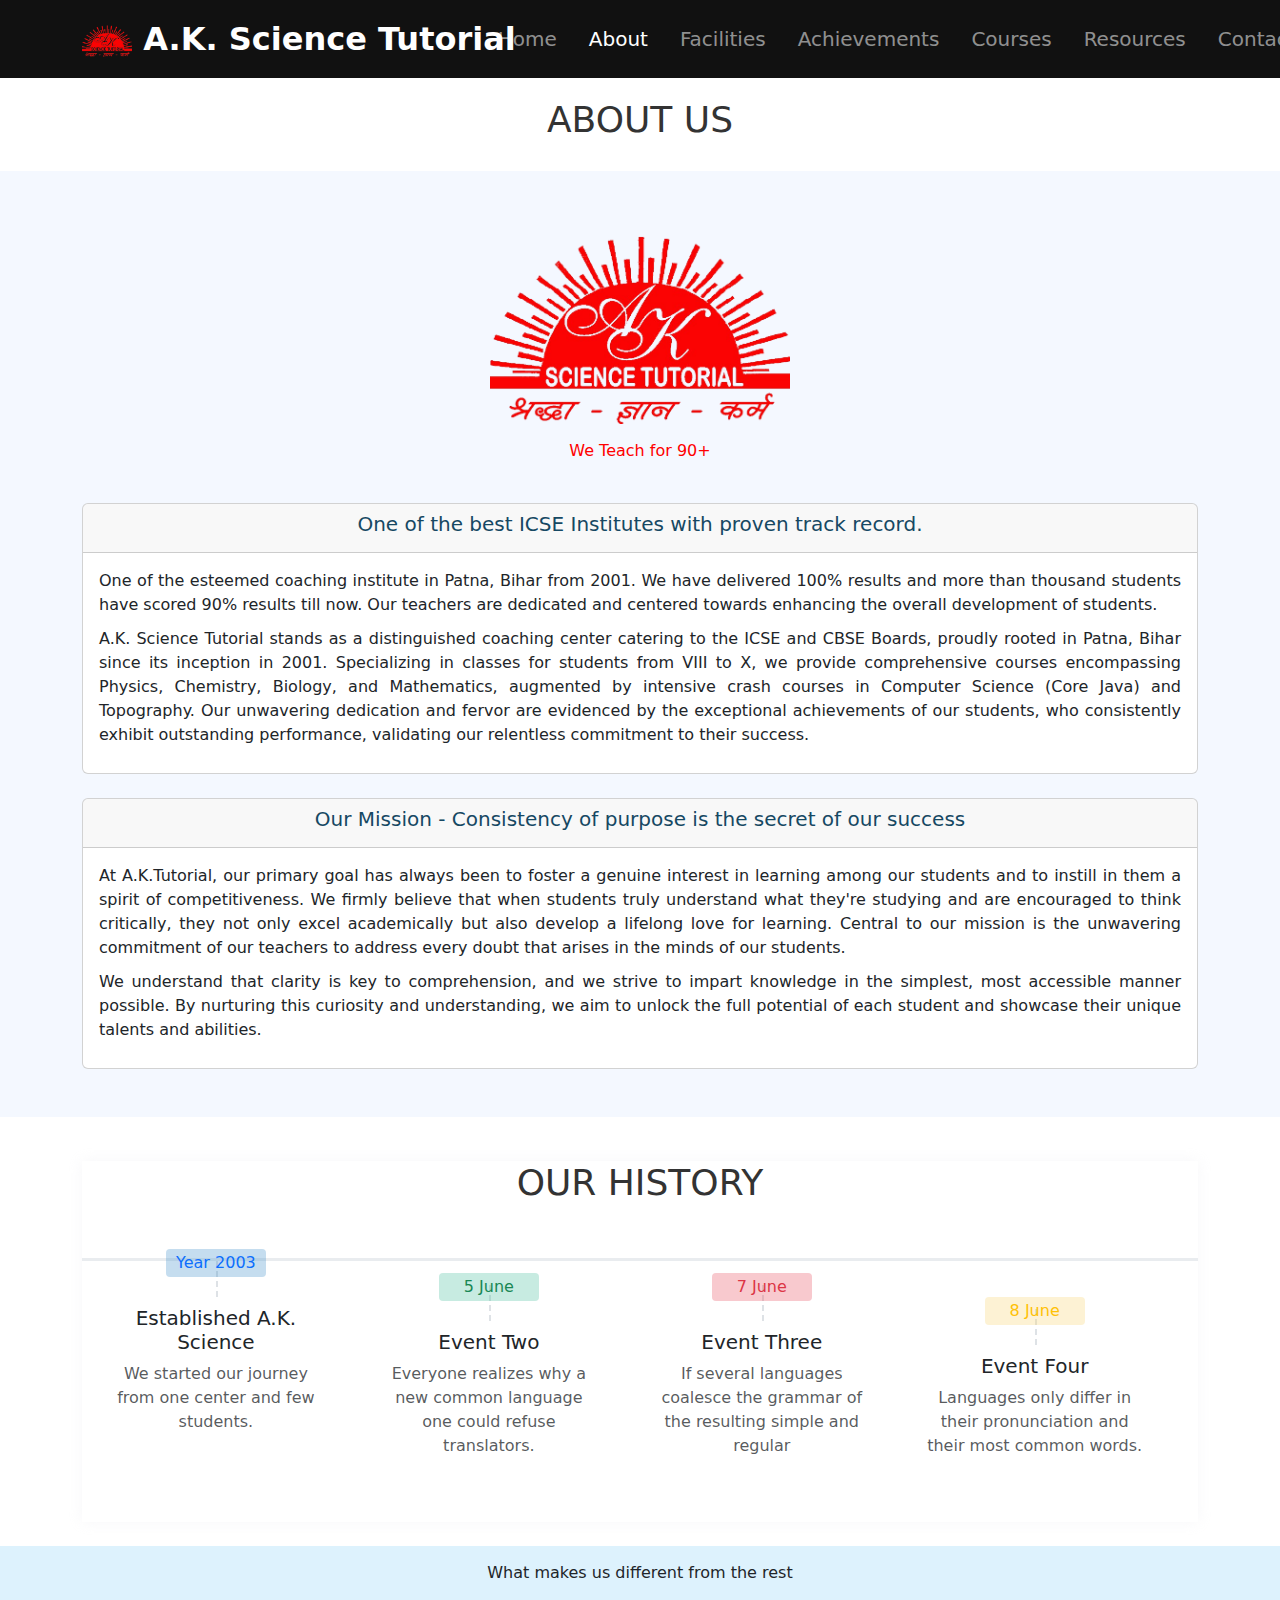
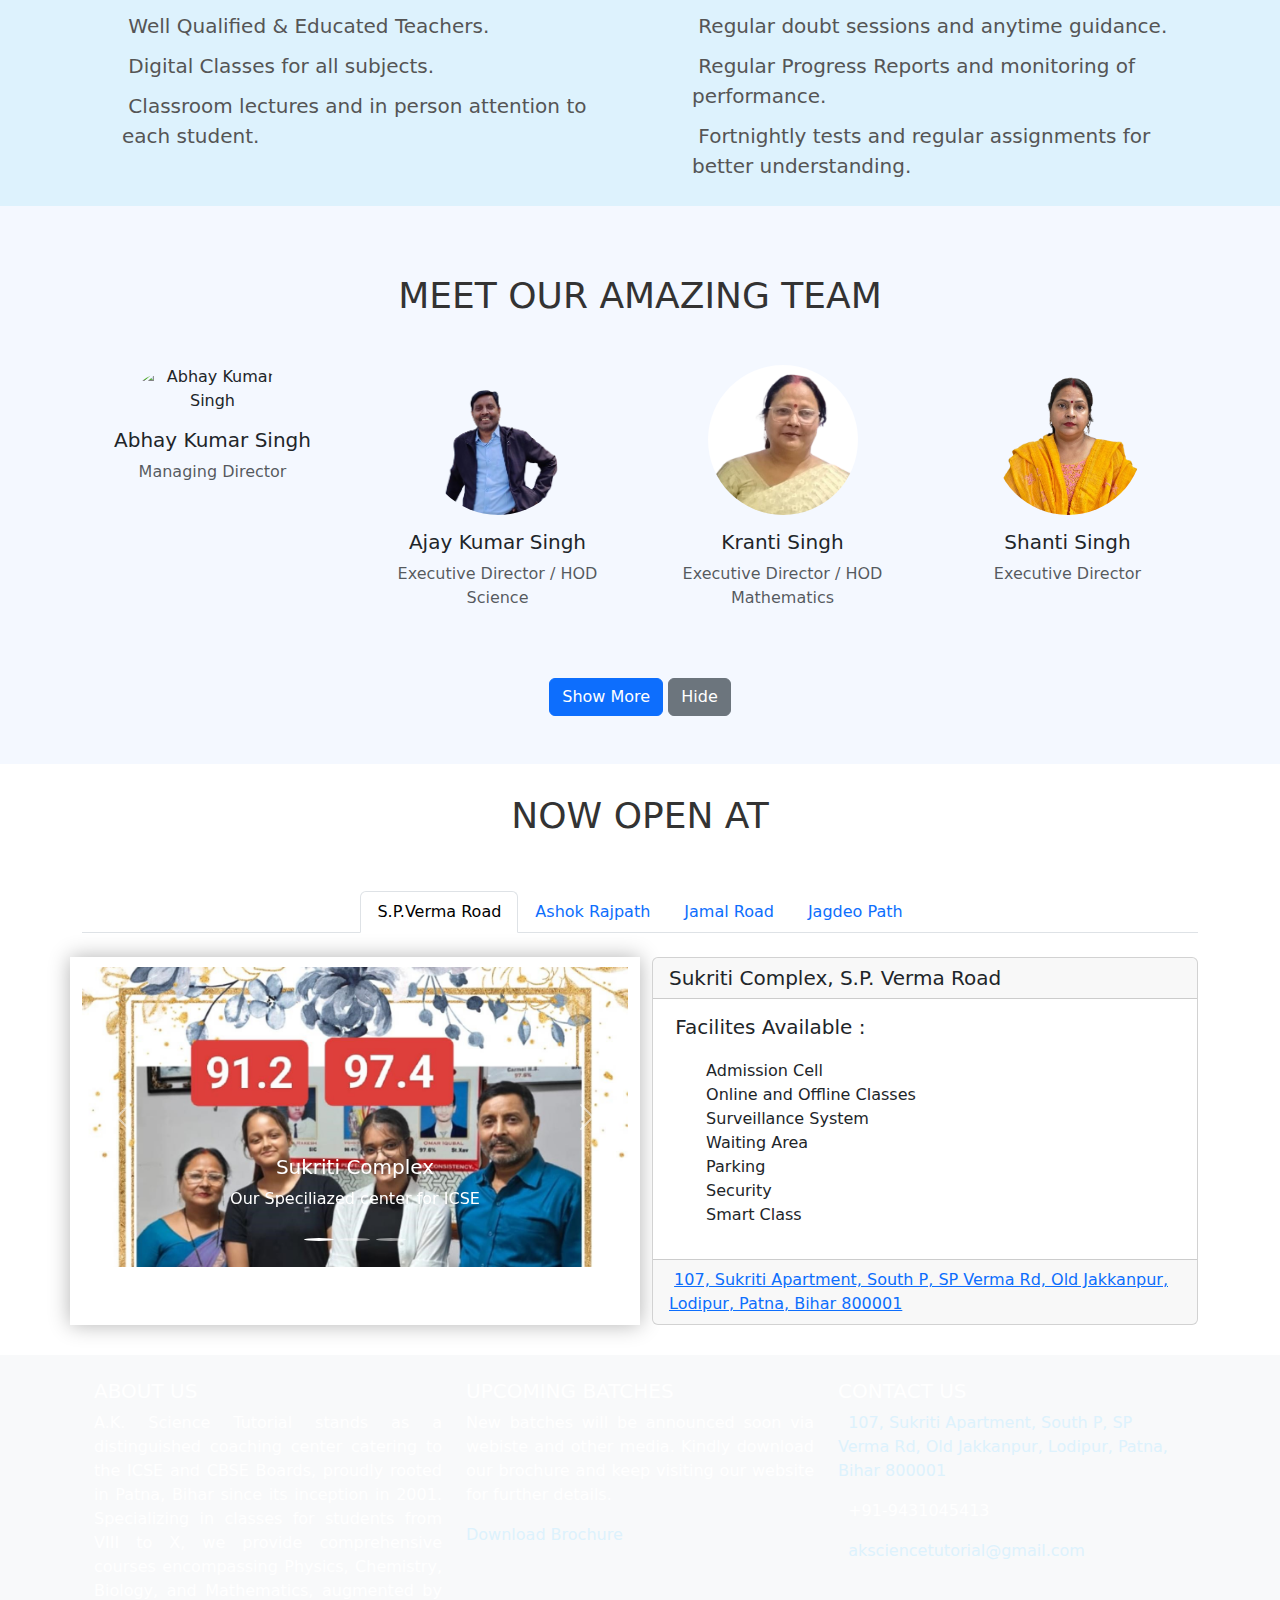
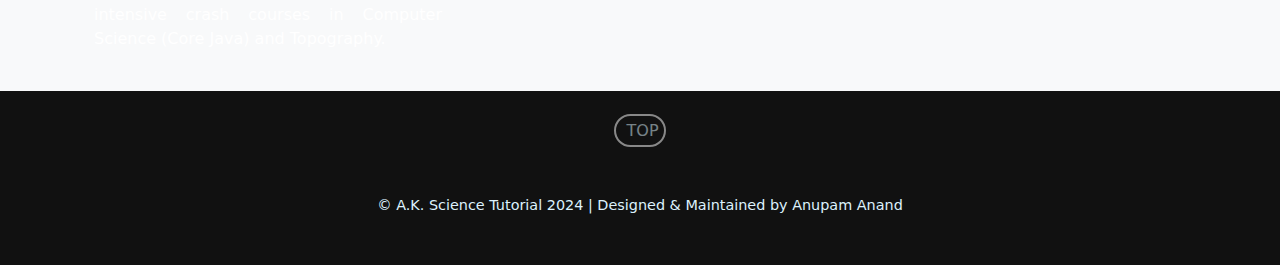
==== commit 7092a95b: "draft all pages" ====
--- a/about.html
+++ b/about.html
@@ -184,90 +184,141 @@
 <div class="team-section">
     <div class="container">
         <h2 class="page-title text-center mb-5">Meet Our Amazing Team</h2>
-    <div class="row justify-content-center">
-        <div class="col-md-4 col-lg-3 mb-4">
-            <div class="team-member">
-                <img src="images/faculty/abhijeet-prakash.jpeg" class="img-fluid rounded-circle" alt="Team Member 1">
-                <h5>Abhay Kumar Singh</h5>
-                <p class="text-muted">Managing Director</p>
-                <div class="social-icons">
-                    <a href="#"><i class="fab fa-facebook-f"></i></a>
-                    <a href="#"><i class="fab fa-twitter"></i></a>
-                    <a href="#"><i class="fab fa-linkedin-in"></i></a>
-                </div>
-            </div>
-        </div>
-    
-        <div class="col-md-4 col-lg-3 mb-4">
-            <div class="team-member">
-                <img src="https://placehold.it/200x200" class="img-fluid rounded-circle" alt="Team Member 2">
-                <h5>Ajay Kumar Singh</h5>
-                <p class="text-muted">Executive Director</p>
-                <div class="social-icons">
-                    <a href="#"><i class="fab fa-facebook-f"></i></a>
-                    <a href="#"><i class="fab fa-twitter"></i></a>
-                    <a href="#"><i class="fab fa-linkedin-in"></i></a>
-                </div>
-            </div>
-        </div>
-    
-        <div class="col-md-4 col-lg-3 mb-4">
-            <div class="team-member">
-                <img src="https://placehold.it/200x200" class="img-fluid rounded-circle" alt="Team Member 3">
-                <h5>Kranti Singh</h5>
-                <p class="text-muted">Executive Director</p>
-                <div class="social-icons">
-                    <a href="#"><i class="fab fa-facebook-f"></i></a>
-                    <a href="#"><i class="fab fa-twitter"></i></a>
-                    <a href="#"><i class="fab fa-linkedin-in"></i></a>
-                </div>
-            </div>
-        </div>
-    
-        <!-- Add more team members here -->
-    
-    </div>
-    
-    <div class="text-center mt-5">
-        <div id="teamCarousel" class="team-carousel owl-carousel owl-theme">
-            <div class="team-member">
-                <img src="https://placehold.it/200x200" class="img-fluid rounded-circle" alt="Team Member 4">
-                <h5>Team Member 4</h5>
-                <p class="text-muted">Position</p>
-                <div class="social-icons">
-                    <a href="#"><i class="fab fa-facebook-f"></i></a>
-                    <a href="#"><i class="fab fa-twitter"></i></a>
-                    <a href="#"><i class="fab fa-linkedin-in"></i></a>
-                </div>
-            </div>
-    
-            <div class="team-member">
-                <img src="https://placehold.it/200x200" class="img-fluid rounded-circle" alt="Team Member 5">
-                <h5>Team Member 5</h5>
-                <p class="text-muted">Position</p>
-                <div class="social-icons">
-                    <a href="#"><i class="fab fa-facebook-f"></i></a>
-                    <a href="#"><i class="fab fa-twitter"></i></a>
-                    <a href="#"><i class="fab fa-linkedin-in"></i></a>
-                </div>
-            </div>
-    
-            <div class="team-member">
-                <img src="https://placehold.it/200x200" class="img-fluid rounded-circle" alt="Team Member 6">
-                <h5>Team Member 6</h5>
-                <p class="text-muted">Position</p>
-                <div class="social-icons">
-                    <a href="#"><i class="fab fa-facebook-f"></i></a>
-                    <a href="#"><i class="fab fa-twitter"></i></a>
-                    <a href="#"><i class="fab fa-linkedin-in"></i></a>
-                </div>
-            </div>
-    
-            <!-- Add more team members here -->
-    
-        </div>
-    </div>
-    
+        <div class="row justify-content-center">
+            <div class="col-md-4 col-lg-3 mb-4 team-member-container">
+                <div class="team-member">
+                    <img src="" class="img-fluid rounded-circle" alt="Abhay Kumar Singh">
+                    <h5>Abhay Kumar Singh</h5>
+                    <p class="text-muted">Managing Director</p>
+                    
+                </div>
+            </div>
+            <div class="col-md-4 col-lg-3 mb-4 team-member-container">
+                <div class="team-member">
+                    <img src="images/faculty/ajay (2).png" class="img-fluid rounded-circle" alt="Ajay Kumar Singh">
+                    <h5>Ajay Kumar Singh</h5>
+                    <p class="text-muted">Executive Director / HOD Science</p>
+                    
+                </div>
+            </div>
+            <div class="col-md-4 col-lg-3 mb-4 team-member-container">
+                <div class="team-member">
+                    <img src="images/faculty/kranti-singh.png" class="img-fluid rounded-circle" alt="Kranti Singh">
+                    <h5>Kranti Singh</h5>
+                    <p class="text-muted">Executive Director / HOD Mathematics</p>
+                    
+                </div>
+            </div>
+            <div class="col-md-4 col-lg-3 mb-4 team-member-container">
+                <div class="team-member">
+                    <img src="images/faculty/shanti-singh.png" class="img-fluid rounded-circle" alt="Team Member 4">
+                    <h5>Shanti Singh</h5>
+                    <p class="text-muted">Executive Director</p>
+                    
+                </div>
+            </div>
+            <div class="col-md-4 col-lg-3 mb-4 team-member-container hidden">
+                <div class="team-member">
+                    <img src="images/faculty/abhinav-prakash.png" class="img-fluid rounded-circle" alt="Team Member 5">
+                    <h5>Abhinav Prakash</h5>
+                    <p class="text-muted">Position</p>
+                    
+                </div>
+            </div>
+            <div class="col-md-4 col-lg-3 mb-4 team-member-container hidden">
+                <div class="team-member">
+                    <img src="images/faculty/abhijeet-prakash.jpeg" class="img-fluid rounded-circle" alt="Team Member 6">
+                    <h5>Abhijeet Prakash Singh</h5>
+                    <p class="text-muted">Position</p>
+                    
+                </div>
+            </div>
+            <div class="col-md-4 col-lg-3 mb-4 team-member-container hidden">
+                <div class="team-member">
+                    <img src="images/faculty/rajnish-kumar.png" class="img-fluid rounded-circle" alt="Team Member 6">
+                    <h5>Rajneesh Kumar</h5>
+                    <p class="text-muted">Position</p>
+                    
+                </div>
+            </div>
+            <div class="col-md-4 col-lg-3 mb-4 team-member-container hidden">
+                <div class="team-member">
+                    <img src="images/faculty/rajeev-singh.png" class="img-fluid rounded-circle" alt="Team Member 6">
+                    <h5>Rajeev Kumar Singh</h5>
+                    <p class="text-muted">Position</p>
+                    
+                </div>
+            </div>
+            <div class="col-md-4 col-lg-3 mb-4 team-member-container hidden">
+                <div class="team-member">
+                    <img src="images/faculty/jitendra-kumar.jpg" class="img-fluid rounded-circle" alt="Team Member 6">
+                    <h5>Jeetendra Kumar Agrawal</h5>
+                    <p class="text-muted">Position</p>
+                    
+                </div>
+            </div>
+            <div class="col-md-4 col-lg-3 mb-4 team-member-container hidden">
+                <div class="team-member">
+                    <img src="images/faculty/bhaskar.png" class="img-fluid rounded-circle" alt="Team Member 6">
+                    <h5>Shashi Bhushan Bhaskar</h5>
+                    <p class="text-muted">Position</p>
+                    
+                </div>
+            </div>
+            <div class="col-md-4 col-lg-3 mb-4 team-member-container hidden">
+                <div class="team-member">
+                    <img src="images/faculty/sayantan.png" class="img-fluid rounded-circle" alt="Team Member 6">
+                    <h5>Sayantan Gupta</h5>
+                    <p class="text-muted">Position</p>
+                    
+                </div>
+            </div>
+            <div class="col-md-4 col-lg-3 mb-4 team-member-container hidden">
+                <div class="team-member">
+                    <img src="images/faculty/bindu-sinha.jpg" class="img-fluid rounded-circle" alt="Team Member 6">
+                    <h5>Dr. Bindu Sinha</h5>
+                    <p class="text-muted">Position</p>
+                    
+                </div>
+            </div>
+            <div class="col-md-4 col-lg-3 mb-4 team-member-container hidden">
+                <div class="team-member">
+                    <img src="images/faculty/tahsheen-akhtar.png" class="img-fluid rounded-circle" alt="Team Member 6">
+                    <h5>Tehseen Akhtar</h5>
+                    <p class="text-muted">Position</p>
+                    
+                </div>
+            </div>
+            <div class="col-md-4 col-lg-3 mb-4 team-member-container hidden">
+                <div class="team-member">
+                    <img src="images/faculty/teacher 1.png" class="img-fluid rounded-circle" alt="Team Member 6">
+                    <h5>Bhushan Pandit</h5>
+                    <p class="text-muted">Position</p>
+                    
+                </div>
+            </div>
+            <div class="col-md-4 col-lg-3 mb-4 team-member-container hidden">
+                <div class="team-member">
+                    <img src="images/faculty/teacher 2.jpg" class="img-fluid rounded-circle" alt="Team Member 6">
+                    <h5>Team Member 2</h5>
+                    <p class="text-muted">Position</p>
+                    
+                </div>
+            </div>
+            <div class="col-md-4 col-lg-3 mb-4 team-member-container hidden">
+                <div class="team-member">
+                    <img src="images/faculty/teacher 3.png" class="img-fluid rounded-circle" alt="Team Member 6">
+                    <h5>Team Member 3</h5>
+                    <p class="text-muted">Position</p>
+                   
+                </div>
+            </div>
+            <!-- Add more team members here with class="hidden" for initially hidden members -->
+        </div>
+        <div class="text-center mt-4">
+            <button id="showMoreBtn" class="btn btn-primary">Show More</button>
+            <button id="hideBtn" class="btn btn-secondary hidden">Hide</button>
+        </div>
     </div>
 </div>
     <div class="centers-section">
@@ -281,12 +332,12 @@
                     <button class="nav-link" id="nav-jamalroad-tab" data-bs-toggle="tab" data-bs-target="#nav-jamalroad" type="button" role="tab" aria-controls="nav-jamalroad" aria-selected="false">Jamal Road</button>
                     <button class="nav-link" id="nav-jagdeopath-tab" data-bs-toggle="tab" data-bs-target="#nav-jagdeopath" type="button" role="tab" aria-controls="nav-jagdeopath" aria-selected="false">Jagdeo Path</button>
                     </div>
-                </nav>
+                </nav><br>
                 <div class="tab-content" id="nav-tabContent">
                     <div class="tab-pane fade show active" id="nav-spvermaroad" role="tabpanel" aria-labelledby="nav-spvermaroad-tab">
                         <div class="row justify-content-center">
                             <div class="col-sm-12 col-md-6 center-carousel">
-                                <div id="carouselExampleCaptions" class="carousel slide" data-bs-ride="carousel">
+                                <div id="carousel-spverma" class="carousel slide" data-bs-ride="carousel">
                                     <div class="carousel-indicators">
                                         <button type="button" data-bs-target="#carouselExampleCaptions" data-bs-slide-to="0" class="active" aria-current="true" aria-label="Slide 1"></button>
                                         <button type="button" data-bs-target="#carouselExampleCaptions" data-bs-slide-to="1" aria-label="Slide 2"></button>
@@ -315,11 +366,11 @@
                                         </div>
                                         </div>
                                     </div>
-                                    <button class="carousel-control-prev" type="button" data-bs-target="#carouselExampleCaptions" data-bs-slide="prev">
+                                    <button class="carousel-control-prev" type="button" data-bs-target="#carousel-spverma" data-bs-slide="prev">
                                         <span class="carousel-control-prev-icon" aria-hidden="true"></span>
                                         <span class="visually-hidden">Previous</span>
                                     </button>
-                                    <button class="carousel-control-next" type="button" data-bs-target="#carouselExampleCaptions" data-bs-slide="next">
+                                    <button class="carousel-control-next" type="button" data-bs-target="#carousel-spverma" data-bs-slide="next">
                                         <span class="carousel-control-next-icon" aria-hidden="true"></span>
                                         <span class="visually-hidden">Next</span>
                                     </button>
@@ -352,7 +403,7 @@
                     <div class="tab-pane fade" id="nav-ashokrajpath" role="tabpanel" aria-labelledby="nav-ashokrajpath-tab">
                         <div class="row justify-content-center">
                             <div class="col-sm-12 col-md-6 center-carousel">
-                                <div id="carouselExampleCaptions" class="carousel slide" data-bs-ride="carousel">
+                                <div id="carousel-ashokrajpath" class="carousel slide" data-bs-ride="carousel">
                                     <div class="carousel-indicators">
                                         <button type="button" data-bs-target="#carouselExampleCaptions" data-bs-slide-to="0" class="active" aria-current="true" aria-label="Slide 1"></button>
                                         <button type="button" data-bs-target="#carouselExampleCaptions" data-bs-slide-to="1" aria-label="Slide 2"></button>
@@ -381,11 +432,11 @@
                                         </div>
                                         </div>
                                     </div>
-                                    <button class="carousel-control-prev" type="button" data-bs-target="#carouselExampleCaptions" data-bs-slide="prev">
+                                    <button class="carousel-control-prev" type="button" data-bs-target="#carousel-ashokrajpath" data-bs-slide="prev">
                                         <span class="carousel-control-prev-icon" aria-hidden="true"></span>
                                         <span class="visually-hidden">Previous</span>
                                     </button>
-                                    <button class="carousel-control-next" type="button" data-bs-target="#carouselExampleCaptions" data-bs-slide="next">
+                                    <button class="carousel-control-next" type="button" data-bs-target="#carousel-ashokrajpath" data-bs-slide="next">
                                         <span class="carousel-control-next-icon" aria-hidden="true"></span>
                                         <span class="visually-hidden">Next</span>
                                     </button>
@@ -418,7 +469,7 @@
                     <div class="tab-pane fade" id="nav-jamalroad" role="tabpanel" aria-labelledby="nav-jamalroad-tab">
                         <div class="row justify-content-center">
                             <div class="col-sm-12 col-md-6 center-carousel">
-                                <div id="carouselExampleCaptions" class="carousel slide" data-bs-ride="carousel">
+                                <div id="carousel-jamalroad" class="carousel slide" data-bs-ride="carousel">
                                     <div class="carousel-indicators">
                                         <button type="button" data-bs-target="#carouselExampleCaptions" data-bs-slide-to="0" class="active" aria-current="true" aria-label="Slide 1"></button>
                                         <button type="button" data-bs-target="#carouselExampleCaptions" data-bs-slide-to="1" aria-label="Slide 2"></button>
@@ -447,11 +498,11 @@
                                         </div>
                                         </div>
                                     </div>
-                                    <button class="carousel-control-prev" type="button" data-bs-target="#carouselExampleCaptions" data-bs-slide="prev">
+                                    <button class="carousel-control-prev" type="button" data-bs-target="#carousel-jamalroad" data-bs-slide="prev">
                                         <span class="carousel-control-prev-icon" aria-hidden="true"></span>
                                         <span class="visually-hidden">Previous</span>
                                     </button>
-                                    <button class="carousel-control-next" type="button" data-bs-target="#carouselExampleCaptions" data-bs-slide="next">
+                                    <button class="carousel-control-next" type="button" data-bs-target="#carousel-jamalroad" data-bs-slide="next">
                                         <span class="carousel-control-next-icon" aria-hidden="true"></span>
                                         <span class="visually-hidden">Next</span>
                                     </button>
@@ -484,7 +535,7 @@
                     <div class="tab-pane fade" id="nav-jagdeopath" role="tabpanel" aria-labelledby="nav-jagdeopath-tab">
                         <div class="row justify-content-center">
                             <div class="col-sm-12 col-md-6 center-carousel">
-                                <div id="carouselExampleCaptions" class="carousel slide" data-bs-ride="carousel">
+                                <div id="carousel-jagdeopath" class="carousel slide" data-bs-ride="carousel">
                                     <div class="carousel-indicators">
                                         <button type="button" data-bs-target="#carouselExampleCaptions" data-bs-slide-to="0" class="active" aria-current="true" aria-label="Slide 1"></button>
                                         <button type="button" data-bs-target="#carouselExampleCaptions" data-bs-slide-to="1" aria-label="Slide 2"></button>
@@ -513,11 +564,11 @@
                                         </div>
                                         </div>
                                     </div>
-                                    <button class="carousel-control-prev" type="button" data-bs-target="#carouselExampleCaptions" data-bs-slide="prev">
+                                    <button class="carousel-control-prev" type="button" data-bs-target="#carousel-jagdeopath" data-bs-slide="prev">
                                         <span class="carousel-control-prev-icon" aria-hidden="true"></span>
                                         <span class="visually-hidden">Previous</span>
                                     </button>
-                                    <button class="carousel-control-next" type="button" data-bs-target="#carouselExampleCaptions" data-bs-slide="next">
+                                    <button class="carousel-control-next" type="button" data-bs-target="#carousel-jagdeopath" data-bs-slide="next">
                                         <span class="carousel-control-next-icon" aria-hidden="true"></span>
                                         <span class="visually-hidden">Next</span>
                                     </button>
@@ -585,11 +636,9 @@
 
                     <div class="col-lg-4 col-md-4 mb-4 mb-md-0">
                         <h5 class="text-uppercase">Contact Us</h5>
-                        <ul align="left">
-                            <li align="left"><i class="fa-solid fa-address-book"></i> &nbsp; <a href="https://maps.app.goo.gl/sA1t2L9PSMyEhAYD7">107, Sukriti Apartment, South P, SP Verma Rd, Old Jakkanpur, Lodipur, Patna, Bihar 800001</a></li>
-                            <li align="left"><i class="fa-solid fa-phone"></i> &nbsp; +91-9431045413</li>
-                            <li align="left"><i class="fa-solid fa-envelope"></i> &nbsp; <a href="mailto:aksciencetutorial@gmail.com"> aksciencetutorial@gmail.com</a></li>
-                        </ul>
+                        <p><i class="fa-solid fa-address-book"></i> &nbsp; <a href="https://maps.app.goo.gl/sA1t2L9PSMyEhAYD7">107, Sukriti Apartment, South P, SP Verma Rd, Old Jakkanpur, Lodipur, Patna, Bihar 800001</a></p>
+                        <p><i class="fa-solid fa-phone"></i> &nbsp; +91-9431045413</li></p>
+                        <p><i class="fa-solid fa-envelope"></i> &nbsp; <a href="mailto:aksciencetutorial@gmail.com"> aksciencetutorial@gmail.com</a></p>
                     </div>
                     <!--Grid column-->
                 </div>
@@ -603,9 +652,9 @@
             <div class="">
                 <div class="iconup"><a href="#top"><i class="fa-solid fa-chevron-up"></i> &nbsp;TOP</a></div>
                 <div class="social-icons">
-                    <a href="#" class="fa fa-facebook"></a>
-                    <a href="https://www.instagram.com/akscience_tutorial?utm_source=ig_web_button_share_sheet&igsh=ZDNlZDc0MzIxNw==" class="fa fa-instagram"></a>
-                    <a href="https://www.youtube.com/channel/UCXR_c_AK0EurUiGdb7Qh5ug" class="fa fa-youtube"></a>
+                        <a href="https://www.instagram.com/akscience_tutorial?utm_source=ig_web_button_share_sheet&igsh=ZDNlZDc0MzIxNw=="><i class="fab fa-facebook-f"></i></a>
+                        <a href="https://www.instagram.com/akscience_tutorial?utm_source=ig_web_button_share_sheet&igsh=ZDNlZDc0MzIxNw=="><i class="fab fa-instagram"></i></a>
+                        <a href="https://www.youtube.com/channel/UCXR_c_AK0EurUiGdb7Qh5ug"><i class="fab fa-youtube"></i></a>                    
                 </div>
                 <div class="copy">
                     <p>&copy; A.K. Science Tutorial 2024 | Designed & Maintained by Anupam Anand</a></p>
@@ -627,5 +676,26 @@
         });
     });
 </script>
+<script>
+    document.getElementById('showMoreBtn').addEventListener('click', function() {
+        var hiddenMembers = document.querySelectorAll('.team-member-container.hidden');
+        hiddenMembers.forEach(function(member) {
+            member.classList.remove('hidden');
+        });
+        document.getElementById('showMoreBtn').style.display = 'none';
+        document.getElementById('hideBtn').style.display = 'inline-block';
+    });
+
+    document.getElementById('hideBtn').addEventListener('click', function() {
+        var allMembers = document.querySelectorAll('.team-member-container');
+        allMembers.forEach(function(member, index) {
+            if (index >= 4) {
+                member.classList.add('hidden');
+            }
+        });
+        document.getElementById('hideBtn').style.display = 'none';
+        document.getElementById('showMoreBtn').style.display = 'inline-block';
+    });
+</script>
 </body>
 </html>--- a/styles.css
+++ b/styles.css
@@ -53,7 +53,7 @@
     margin-right: 10px;
     color: #007bff;
 }
-.home-body {
+body {
     background-image: url('https://images.unsplash.com/photo-1470790376778-a9fbc86d70e2?q=80&w=2608&auto=format&fit=crop&ixlib=rb-4.0.3&ixid=M3wxMjA3fDB8MHxwaG90by1wYWdlfHx8fGVufDB8fHx8fA%3D%3D');
     background-attachment: fixed;
     background-size: cover;
@@ -286,6 +286,11 @@
             display: none;
             /* Hide all elements by default */
         }
+
+        .custom-table td{
+            /* line-height: 5px; */
+            padding: 0;
+        }
 }
 
 /* Small devices (portrait tablets and large phones, 600px and up) */
@@ -296,6 +301,11 @@
             display: none;
             /* Hide all elements by default */
         }
+
+        .custom-table td{
+            /* line-height: 5px; */
+            padding: 0;
+        }
 }
 
 /* Medium devices (landscape tablets, 768px and up) */
@@ -316,6 +326,29 @@
             display: none;
             /* Hide all elements by default */
         }
+
+        .custom-table{
+            width: 70%;
+        }
+        .custom-table td{
+            /* line-height: 5px; */
+            padding: 0;
+        }
+
+        .custom-table td:nth-child(4) {
+            width: 130px; /* Adjust the width as needed */
+        }
+        
+        .custom-table td:nth-child(3) {
+            width: 155px; /* Adjust the width as needed */
+        }
+        .custom-table td:nth-child(2) {
+            width: 130px; /* Adjust the width as needed */
+        }
+        
+        .custom-table td:nth-child(1) {
+            width: 155px; /* Adjust the width as needed */
+        }
 }
 
 /* Extra large devices (large laptops and desktops, 1200px and up) */
@@ -335,6 +368,10 @@
     clear: both;
 }
 
+.notes-container{
+    display: hidden;
+}
+
 .res-show {
     display: block;
 }
@@ -362,6 +399,51 @@
     text-align: justify;
     margin-bottom: 15px;
     transition: color 0.3s ease;
+}
+
+/* Default styles for table-container */
+.table-container {
+    width: 100%; /* Adjust the width as needed */
+    margin: 0 auto; /* Center horizontally on all screen sizes */
+    background-color: #f9f9f9;
+    padding: 30px;
+    border-radius: 10px;
+}
+
+.table-container hr{
+    font-weight: 600;
+}
+
+/* Styles for large screens (min-width: 992px) */
+@media (min-width: 992px) {
+    .table-container {
+        display: flex;
+        flex-direction: column;
+        align-items:; /* Center horizontally */
+    }
+
+    /* Adjust table width to remain unchanged on large screens */
+    .table-container .table {
+        width: 100%; /* Set table width to 100% */
+        max-width: unset; /* Unset the maximum width */
+    }
+}
+
+.custom-table td{
+    text-align: center;
+    vertical-align: middle;
+    padding: 5px;
+}
+
+.custom-table a{
+    text-decoration: none;
+}
+
+.custom-table th{
+    text-align: center;
+    vertical-align: middle;
+    background-color: #015d92;
+    color: #fff;
 }
 
 /* Button styling */
@@ -680,9 +762,9 @@
 
 /* Custom styles for facilities card logo images */
 .logo-img {
-    width: 150px;
-    height: 150px;
-    border-radius: 50%;
+    width: 200px;
+    height: 200px;
+    /* border-radius: 50%; */
     overflow: hidden;
     object-fit: cover;
     margin: 0 auto 20px;
@@ -1125,6 +1207,32 @@
     padding-left: 10px;
 }
 
+.page-title {
+    margin-top: 20px;
+    text-align: center;
+    color: #343a40;
+}
+.team-member {
+    text-align: center;
+}
+.team-member img {
+    width: 200px;
+    height: 200px;
+    object-fit: cover;
+    border-radius: 50%;
+}
+.social-icons a {
+    color: #343a40;
+    margin: 0 5px;
+    transition: color 0.3s;
+}
+.social-icons a:hover {
+    color: #007bff;
+}
+.hidden {
+    display: none;
+}
+
 
 
 
@@ -1472,25 +1580,32 @@
 
 /* Home page style */
 .jumbotron {
-    position: relative;
-    background-color: #333333;
+    background: linear-gradient(to right, #2e0000, #ff282865);
     color: white;
-    padding: 80px;
-    margin-bottom: 0;
-}
-
-.jumbotron::before {
-    content: '';
-    position: absolute;
-    top: 0;
-    left: 0;
-    width: 100%;
-    height: 100%;
-    background-image: url(/images/banner.png);
-    background-repeat: no-repeat;
-    background-position: center;
-    background-size: cover;
-    filter: blur(5px);
+    text-align: center;
+    padding: 4rem 2rem;
+}
+.jumbotron h1 {
+    font-size: 3rem;
+    font-weight: bold;
+}
+.jumbotron p {
+    font-size: 1.5rem;
+    margin: 1.5rem 0;
+}
+.btn-enroll {
+    background-color: #25D366;
+    color: white;
+    border: none;
+    padding: 0.75rem 1.5rem;
+    font-size: 1.25rem;
+    transition: background-color 0.3s ease;
+}
+.btn-enroll:hover {
+    background-color: #128C7E;
+}
+.btn-enroll i {
+    margin-right: 0.5rem;
 }
 
 .home-poster {
@@ -1576,24 +1691,3 @@
     margin: 0 5px;
 }
 
-
-/* Custom styles for the carousel */
-/* .team-carousel {
-    margin-top: 20px;
-}
-
-.carousel-indicators {
-    margin-top: 20px;
-}
-
-.carousel-indicators li {
-    width: 10px;
-    height: 10px;
-    border-radius: 50%;
-    background-color: #ccc;
-    margin: 0 5px;
-}
-
-.carousel-indicators li.active {
-    background-color: #007bff;
-} */
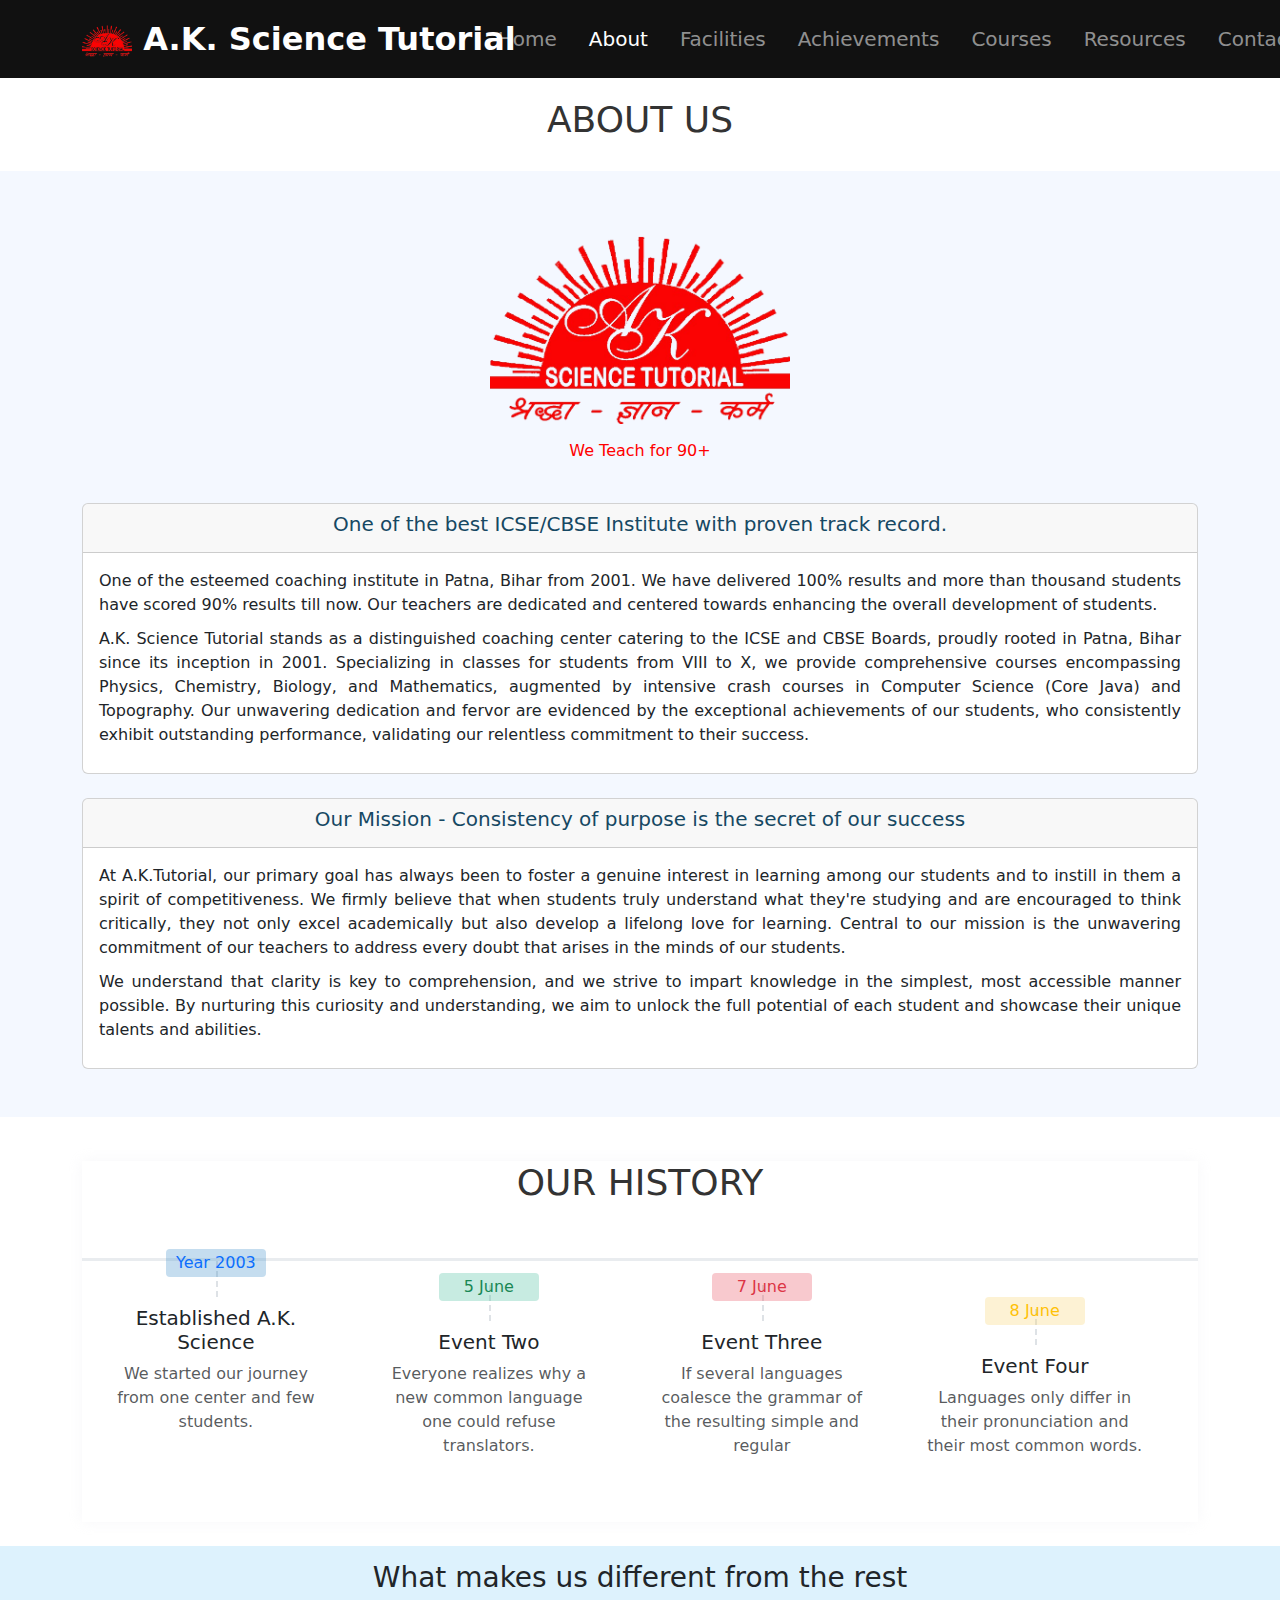
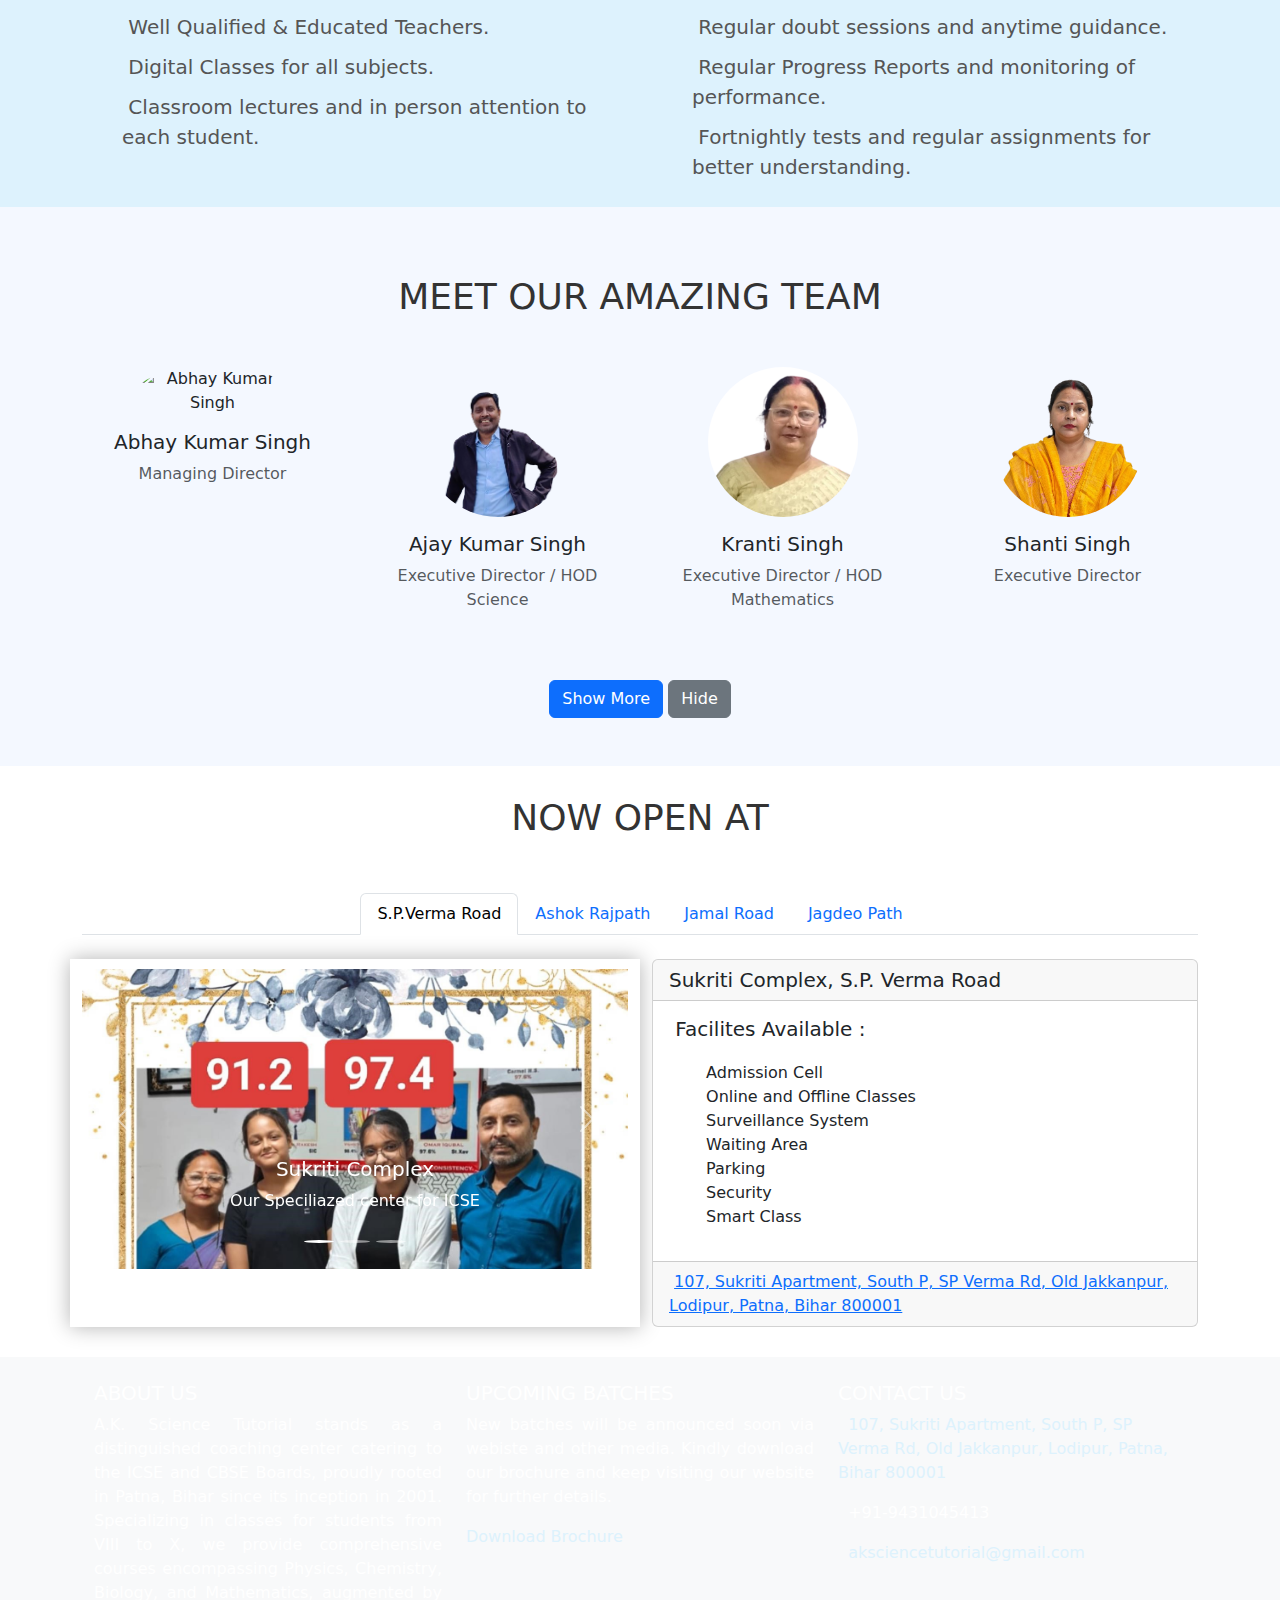
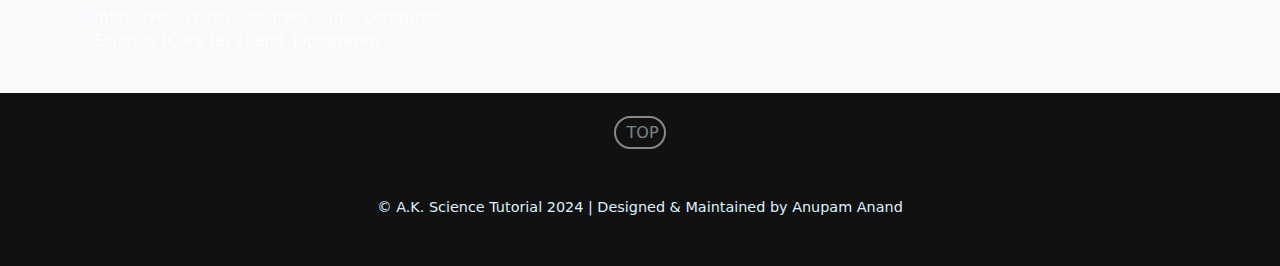
==== commit 08a9d3a5: "fixes" ====
--- a/about.html
+++ b/about.html
@@ -73,7 +73,7 @@
             <!-- Content goes here -->
             <div class="card text-center">
                 <div class="card-header">
-                   <h5 class="about-content-head">One of the best ICSE Institutes with proven track record.</h5>
+                   <h5 class="about-content-head">One of the best ICSE/CBSE Institute with proven track record.</h5>
                 </div>
                 <div class="card-body">
                   <justify><p class="text-intent">One of the esteemed coaching institute in Patna, Bihar from 2001. We have delivered 100% results and more than thousand students have scored 90% results till now. Our teachers are dedicated and centered towards enhancing the overall development of students.</p></justify>
@@ -101,7 +101,7 @@
         <div class="row">
             <div class="col-lg-12">
                 <div class="card-timeline">
-                    <div class="card-body">
+                    <div class="card-body history">
                         <h2 class="page-title">Our History</h2><br>
         
                         <div class="hori-timeline" dir="ltr">
@@ -157,7 +157,7 @@
 <div class="about-grids">
     <div class="container">
         <div class="row">
-            <div class=""><p align="center">What makes us different from the rest</p></div>
+            <div class=""><h3 align="center">What makes us different from the rest</h3></div>
         </div>
         <div class="row">
             <div class="col-md-6"> 
--- a/styles.css
+++ b/styles.css
@@ -607,7 +607,7 @@
 	padding-bottom: 90px;
 	font-size: 30px;
 	text-align: center;
-	color: #164863;
+	color: #ffffff;
 	background-image: linear-gradient(rgba(0,0,0,0),rgba(0,0,0,0.7)),url("images/aklog.jpg");
 	background-size: cover;
 	background-attachment: fixed;
@@ -1076,6 +1076,10 @@
 }
 
 
+.history {
+    background-color: #ffffff;
+    border-radius: 10px;
+}
 
 .fac-grid-container {
     display: grid;
@@ -1201,6 +1205,9 @@
 
 .centers-section .col-md-6 {
     margin-bottom: 20px;
+}
+.center-carousel {
+    background-color: #ffffff;
 }
 
 .center-fac{
